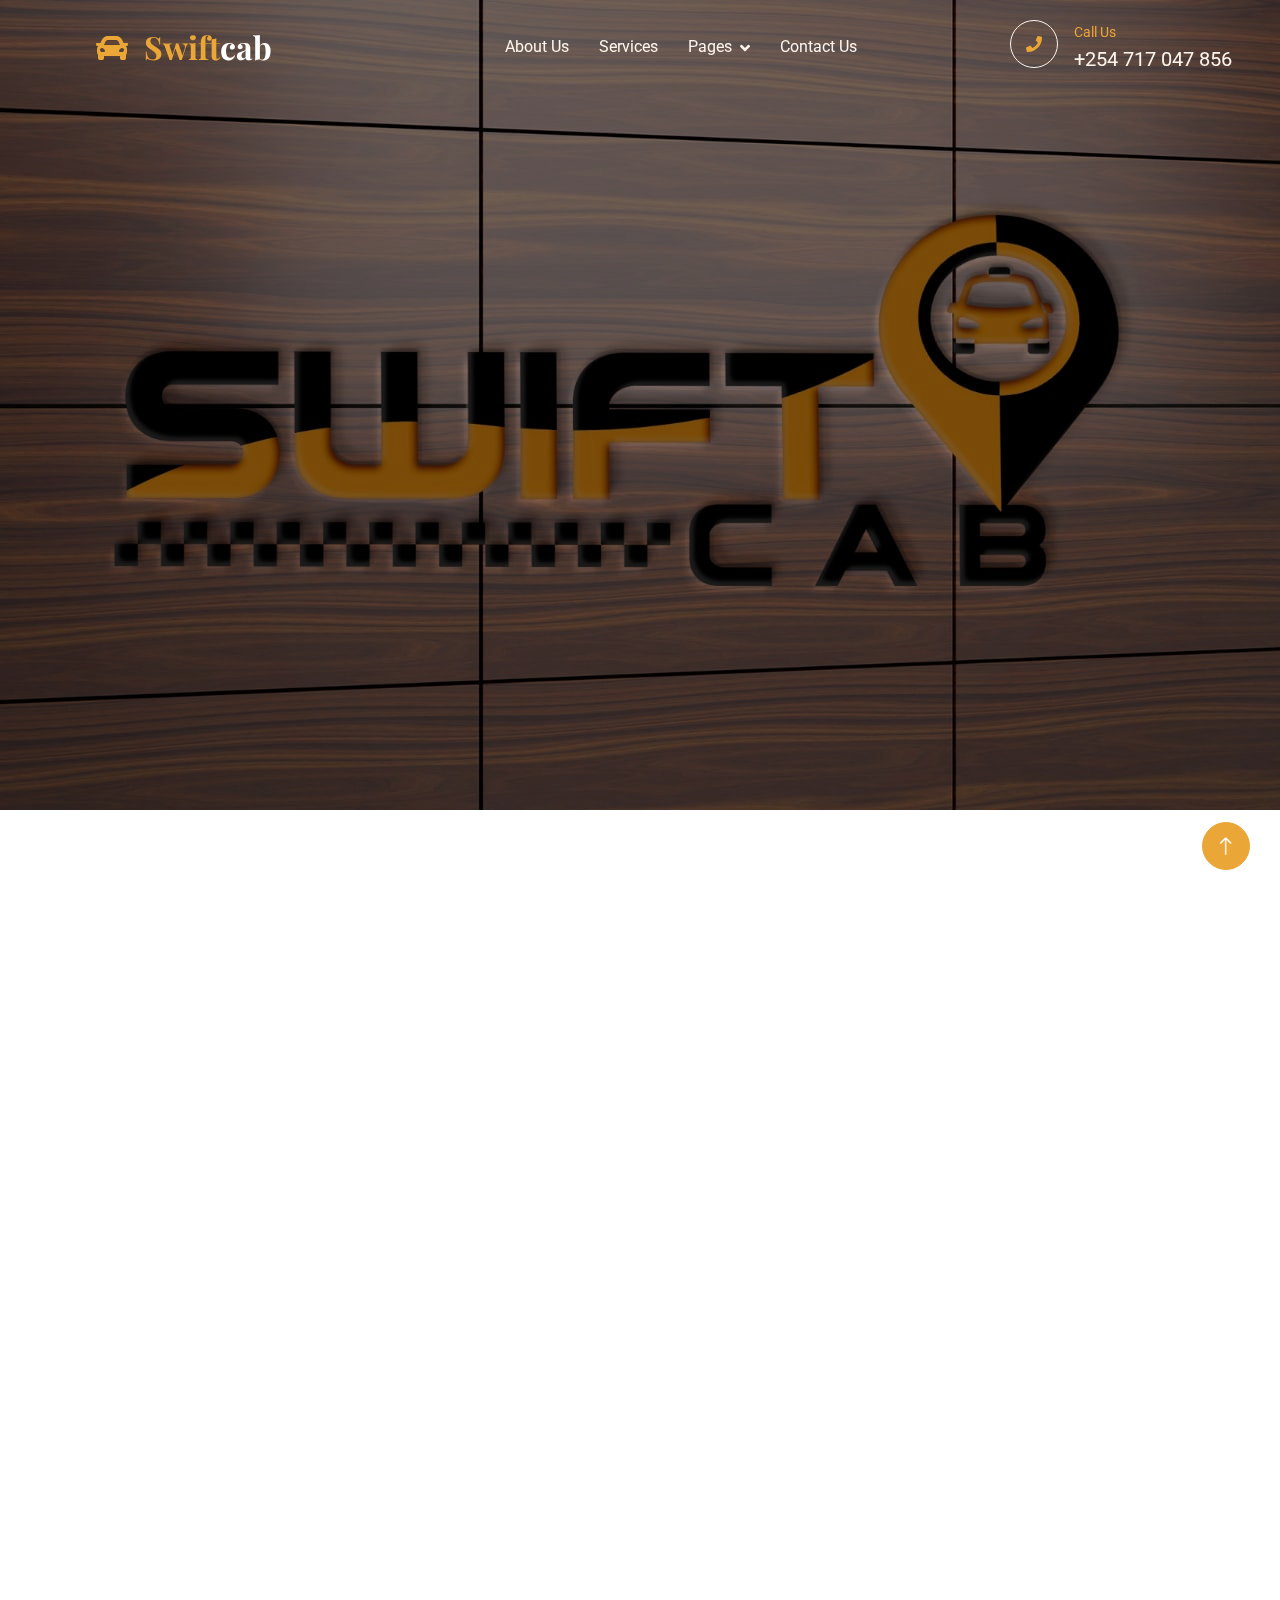
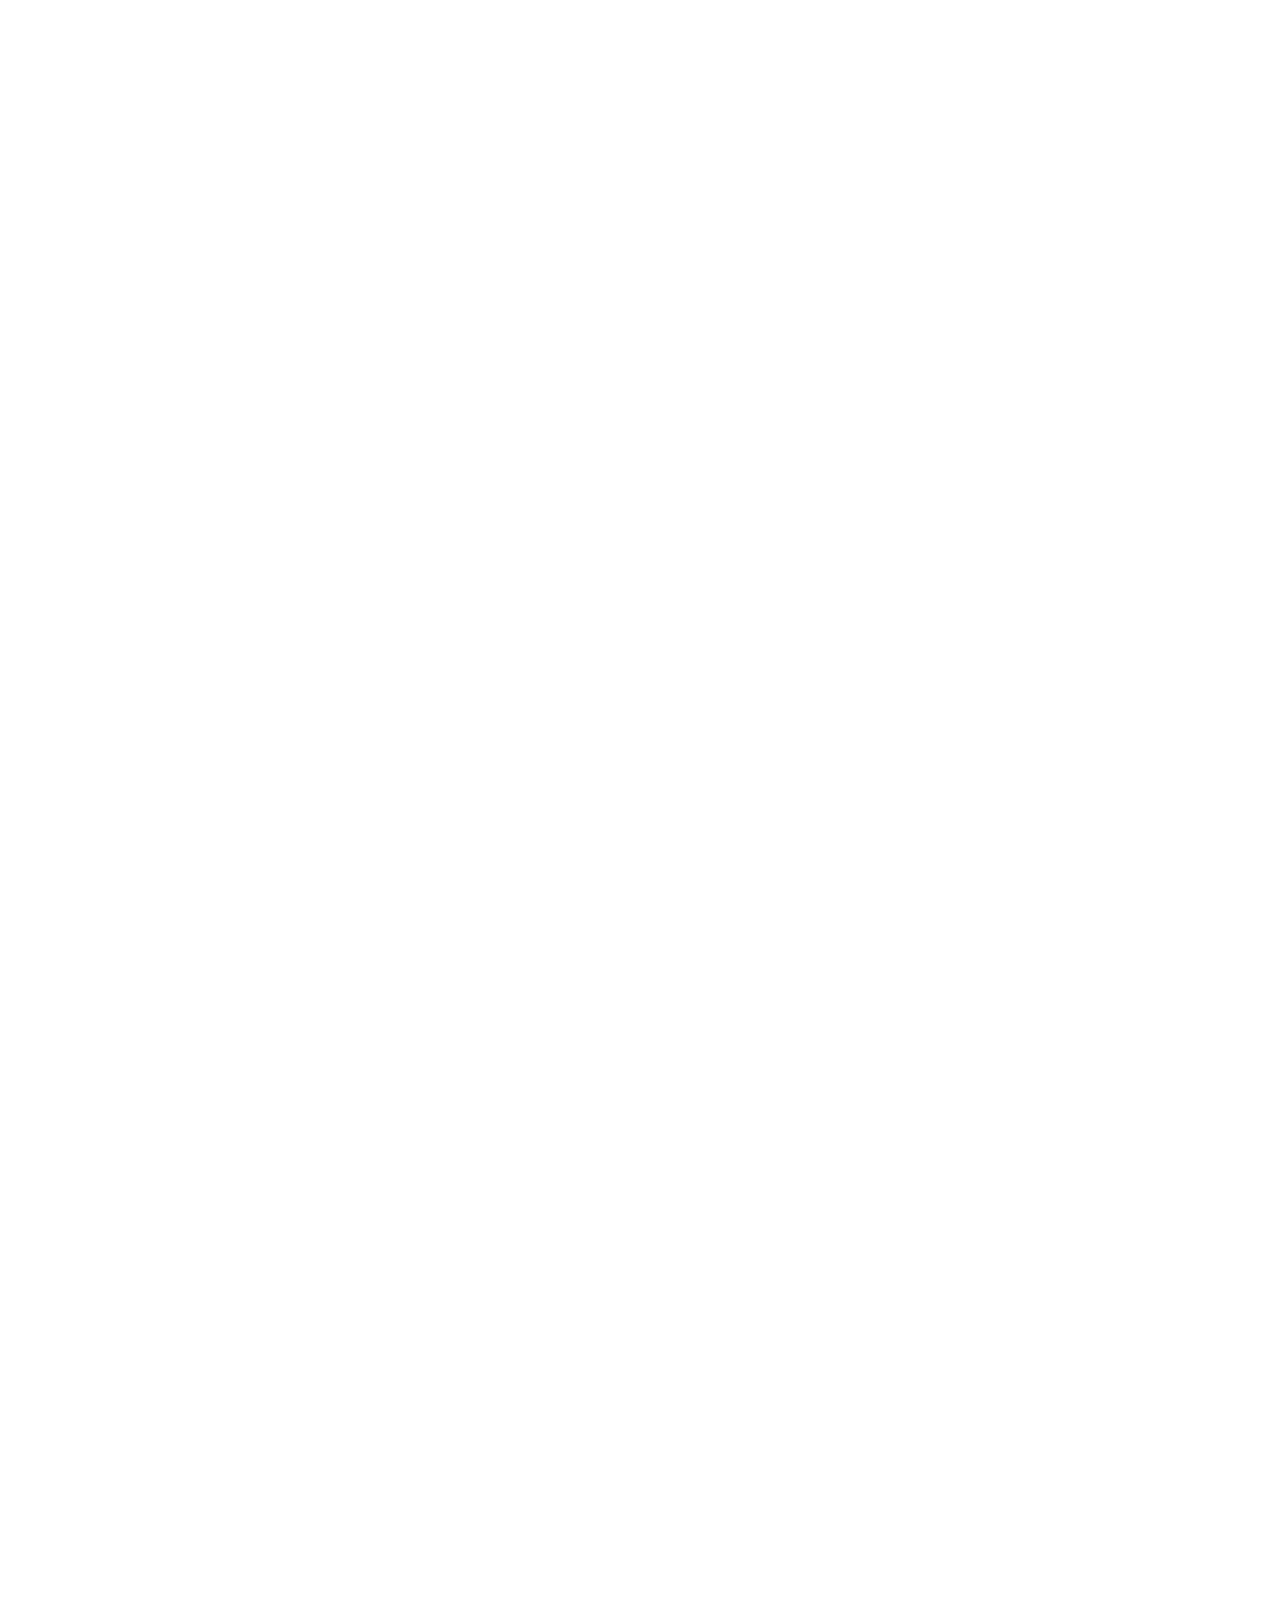
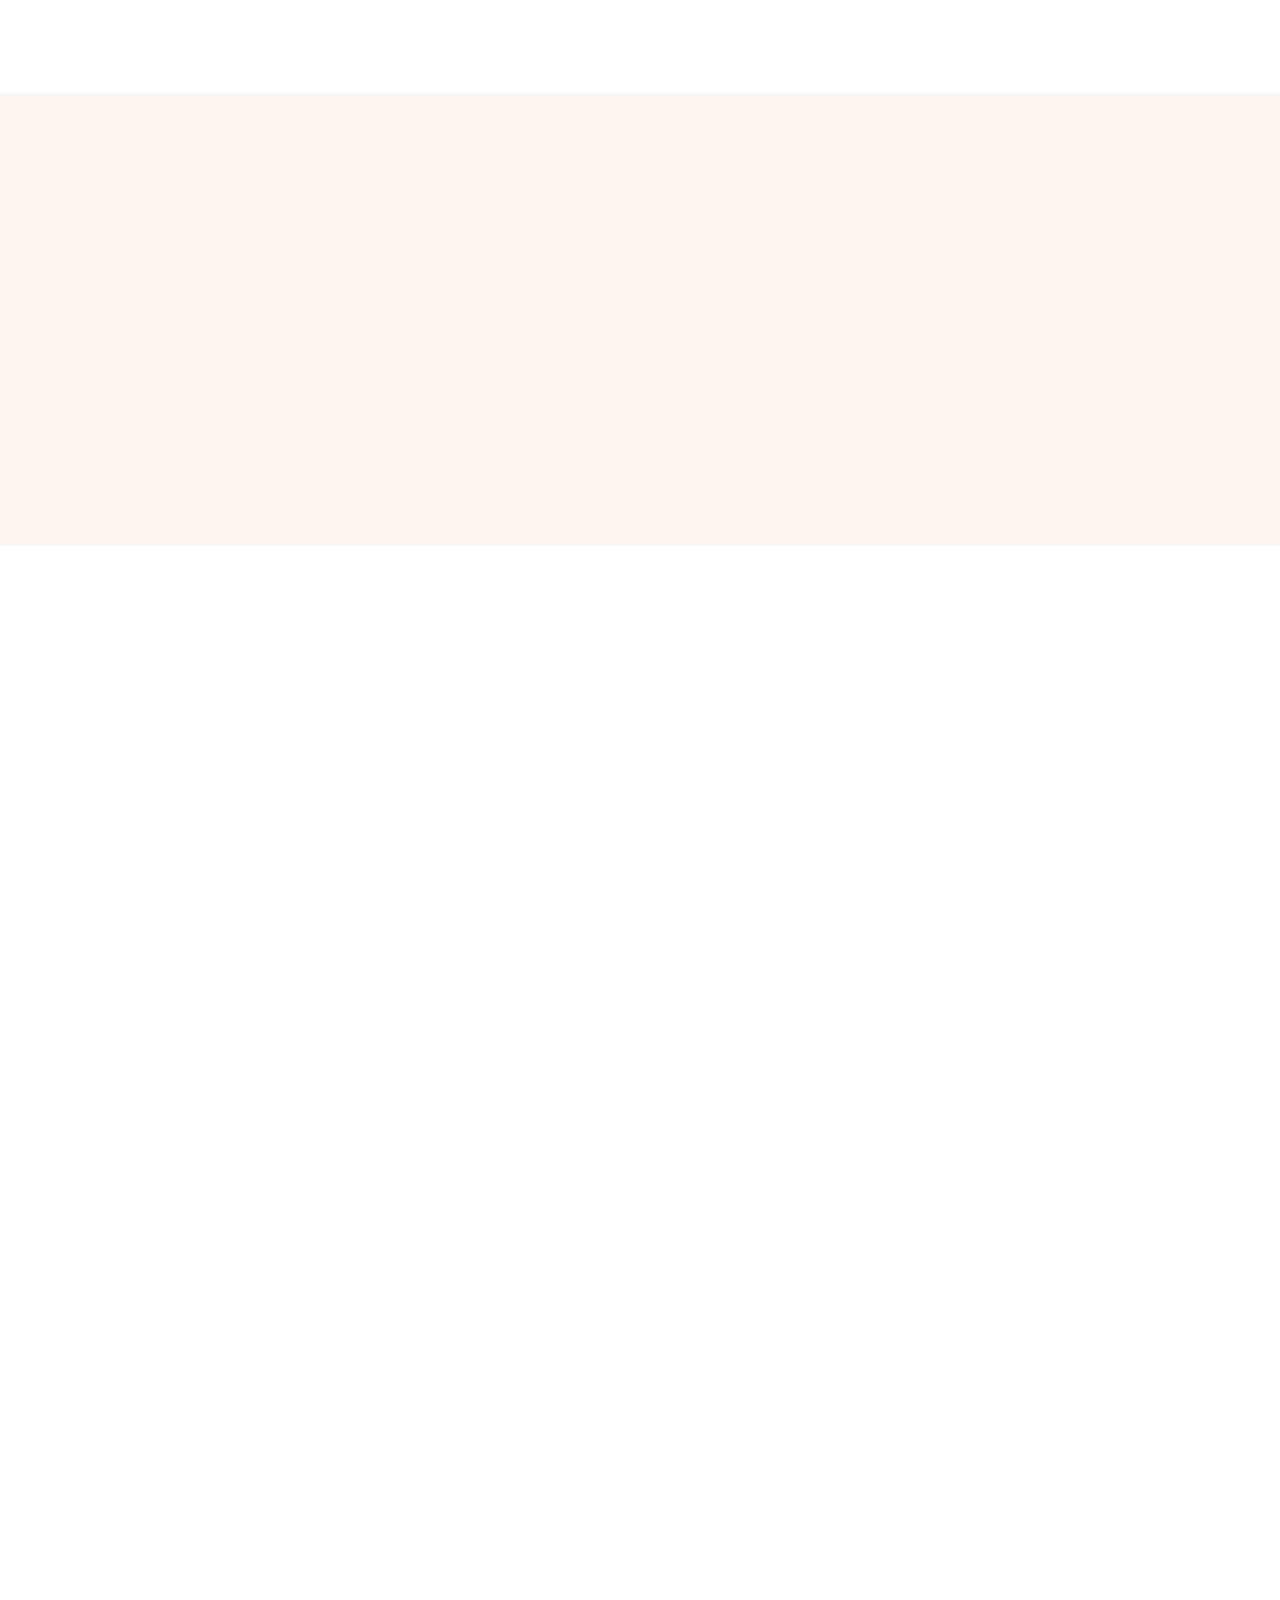
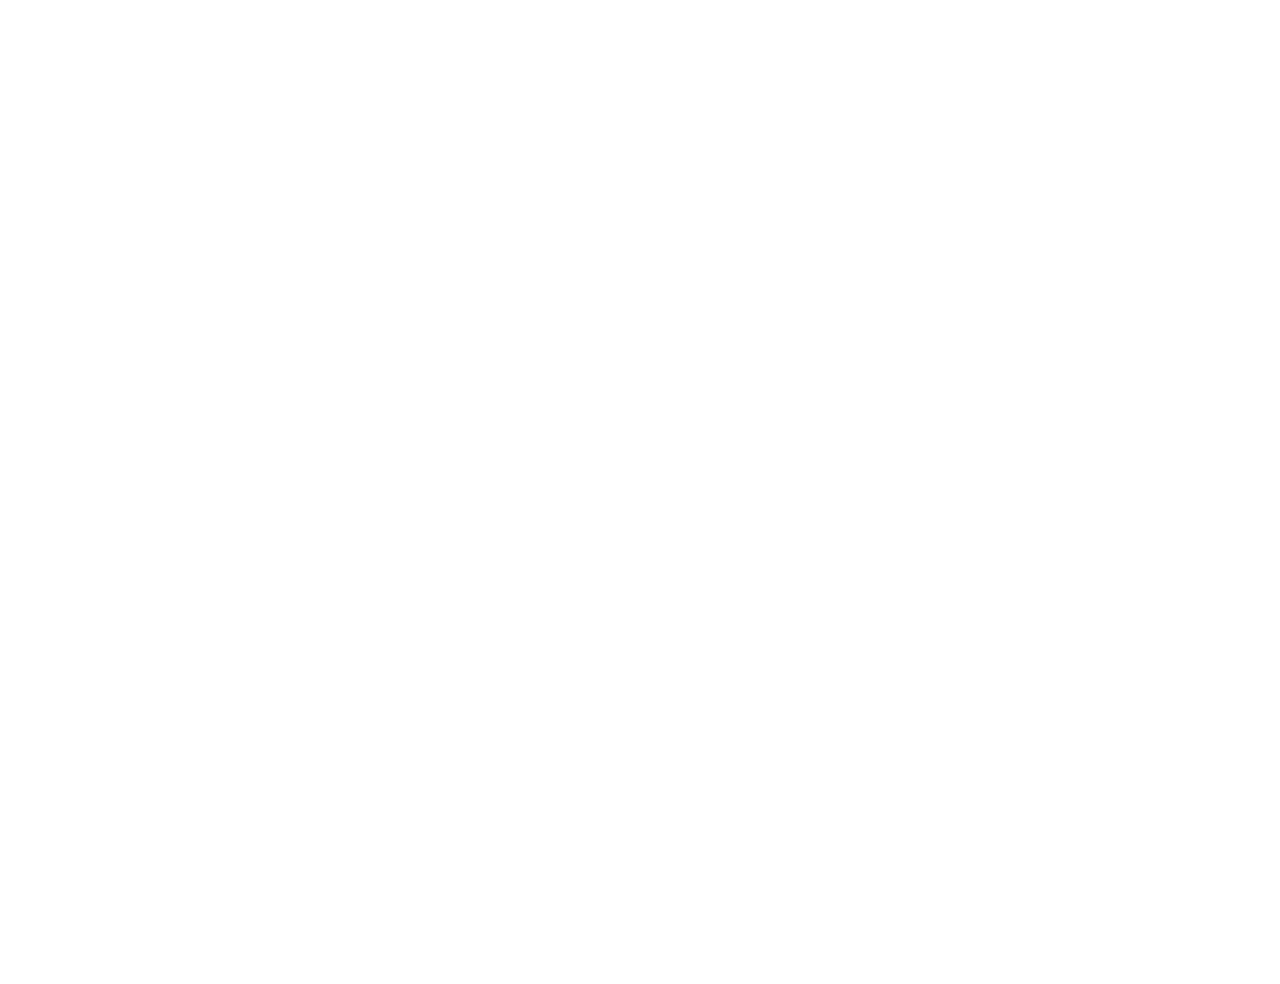
==== baker-1.0.0/index.html @ 2c459a9a "changed footer" ====
<!DOCTYPE html>
<html lang="en">

<head>
    <meta charset="utf-8">
    <title>SwiftCab Enterprise</title>
    <meta content="width=device-width, initial-scale=1.0" name="viewport">
    <meta content="" name="keywords">
    <meta content="" name="description">

    <!-- Favicon -->
    <link href="img/favicon.ico" rel="icon">

    <!-- Google Web Fonts -->
    <link rel="preconnect" href="https://fonts.googleapis.com">
    <link rel="preconnect" href="https://fonts.gstatic.com" crossorigin>
    <link href="https://fonts.googleapis.com/css2?family=Roboto:wght@400;500&family=Playfair+Display:wght@600;700&display=swap" rel="stylesheet"> 

    <!-- Icon Font Stylesheet -->
    <link href="https://cdnjs.cloudflare.com/ajax/libs/font-awesome/5.10.0/css/all.min.css" rel="stylesheet">
    <link href="https://cdn.jsdelivr.net/npm/bootstrap-icons@1.4.1/font/bootstrap-icons.css" rel="stylesheet">

    <!-- Libraries Stylesheet -->
    <link href="lib/animate/animate.min.css" rel="stylesheet">
    <link href="lib/owlcarousel/assets/owl.carousel.min.css" rel="stylesheet">

    <!-- Customized Bootstrap Stylesheet -->
    <link href="css/bootstrap.min.css" rel="stylesheet">

    <!-- Template Stylesheet -->
    <link href="css/style.css" rel="stylesheet">
</head>

<body>
    <!-- Spinner Start -->
    <div id="spinner" class="show bg-white position-fixed translate-middle w-100 vh-100 top-50 start-50 d-flex align-items-center justify-content-center">
        <div class="spinner-grow text-primary" role="status"></div>
    </div>
    <!-- Spinner End -->
     
   <!-- Topbar Start -->
  
<!-- Topbar End -->


    <!-- Navbar Start -->
    <nav class="navbar navbar-expand-lg navbar-dark fixed-top py-lg-0 px-lg-5 wow fadeIn" data-wow-delay="0.1s">
        <a href="index.html" class="navbar-brand d-flex align-items-center px-4 px-lg-5">
            <h2 class="m-0 text-primary"><i class="fa fa-car me-3"></i>Swift<span class="text-white">cab</span></h2>
        </a>
        <a href="index.html" class="navbar-brand ms-4 ms-lg-0">
            <!-- <h2 class="m-0"><i class="fa fa-car text-primary me-2"></i>Drivin<span class="text-white">cab</span></h2> -->
            <!-- <h1 class="fa fa-car fw-bold text-primary m-0"></i>Swift<span class="text-white">cab</span></h1> -->
            <!-- <h1 class="text-primary m-0"></h1> -->
        </a>
        <button type="button" class="navbar-toggler me-4" data-bs-toggle="collapse" data-bs-target="#navbarCollapse">
            <span class="navbar-toggler-icon"></span>
        </button>
        <div class="collapse navbar-collapse" id="navbarCollapse">
            <div class="navbar-nav mx-auto p-4 p-lg-0">
                <!-- <a href="index.html" class="nav-item nav-link active">Home</a> -->
                <a href="about.html" class="nav-item nav-link">About Us</a>
                <a href="service.html" class="nav-item nav-link">Services</a>
                <!-- <a href="product.html" class="nav-item nav-link">Products</a> -->
                <div class="nav-item dropdown">
                    <a href="#" class="nav-link dropdown-toggle" data-bs-toggle="dropdown">Pages</a>
                    <div class="dropdown-menu m-0">
                        <a href="team.html" class="dropdown-item">Our Team</a>
                        <a href="testimonial.html" class="dropdown-item">Testimonials</a>
                        <!-- <a href="404.html" class="dropdown-item">404 Page</a> -->
                    </div>
                </div>
                <a href="contact.html" class="nav-item nav-link">Contact Us</a>
            </div>
            <div class=" d-none d-lg-flex">
                <div class="flex-shrink-0 btn-lg-square border border-light rounded-circle">
                    <i class="fa fa-phone text-primary"></i>
                </div>
                <div class="ps-3">
                    <small class="text-primary mb-0">Call Us</small>
                    <p class="text-light fs-5 mb-0">+254 717 047 856</p>
                </div>
            </div>
        </div>
    </nav>
    <!-- Navbar End -->


    <!-- Carousel Start -->
    <div class="container-fluid p-0 pb-5 wow fadeIn" data-wow-delay="0.1s">
        <div class="owl-carousel header-carousel position-relative">
            <div class="owl-carousel-item position-relative">
                <img class="img-fluid" src="img/swiftpic2.jpg" alt="">
                <div class="owl-carousel-inner">
                    <div class="container">
                        <div class="row justify-content-start">
                            <div class="col-lg-8">
                               
                                <!-- <div class="row justify-content-center">
                                    <div class="col-lg-7 pt-5">
                                        <h1 class="display-4 text-white mb-3 animated slideInDown">Let's Change The World With </h1>
                                        <p class="fs-5 text-white-50 mb-5 animated slideInDown">Aliqu diam amet diam et eos. Clita erat ipsum et lorem sed stet lorem sit </p>
                                        <a class="btn btn-primary py-2 px-3 animated slideInDown" href="">
                                            Learn More
                                            <div class="d-inline-flex btn-sm-square bg-white text-primary rounded-circle ms-2">
                                                <i class="fa fa-arrow-down"></i>
                                            </div>
                                        </a>
                                    </div>
                                </div> -->
                            </div>
                        </div>
                    </div>
                </div>
            </div>
            <!-- <div class="owl-carousel-item position-relative">
                <img class="img-fluid" src="img/carousel-2.jpg" alt="">
                <div class="owl-carousel-inner">
                    <div class="container">
                        <div class="row justify-content-start">
                            <div class="col-lg-8">
                                <p class="text-primary text-uppercase fw-bold mb-2">// The Best Bakery</p>
                                <h1 class="display-1 text-light mb-4 animated slideInDown">We Bake With Passion</h1>
                                <p class="text-light fs-5 mb-4 pb-3">Vero elitr justo clita lorem. Ipsum dolor sed stet sit diam rebum ipsum.</p>
                                <a href="" class="btn btn-primary rounded-pill py-3 px-5">Read More</a>
                            </div>
                        </div>
                    </div>
                </div>
            </div> -->
        </div>
    </div>
    <!-- Carousel End -->


    <!-- Facts Start -->
    <div class="container-xxl py-6">
        <div class="container">
            <div class="row g-4">
                <div class="col-lg-3 col-md-6 wow fadeIn" data-wow-delay="0.1s">
                    <div class="fact-item bg-light rounded text-center h-100 p-5">
                        <i class="fa fa-certificate fa-4x text-primary mb-4"></i>
                        <p class="mb-2">Years of Service</p>
                        <h1 class="display-5 mb-0" data-toggle="counter-up"> 5</h1>
                    </div>
                </div>
                <div class="col-lg-3 col-md-6 wow fadeIn" data-wow-delay="0.3s">
                    <div class="fact-item bg-light rounded text-center h-100 p-5">
                        <i class="fa fa-users fa-4x text-primary mb-4"></i>
                        <p class="mb-2">Clients </p>
                        <h1 class="display-5 mb-0" data-toggle="counter-up">100</h1>
                    </div>
                </div>
                <div class="col-lg-3 col-md-6 wow fadeIn" data-wow-delay="0.5s">
                    <div class="fact-item bg-light rounded text-center h-100 p-5">
                        <i class="fa fa-id-card fa-4x text-primary mb-4"></i>
                        <p class="mb-2">Drivers</p>
                        <h1 class="display-5 mb-0" data-toggle="counter-up">20</h1>
                    </div>
                </div>
            
                <div class="col-lg-3 col-md-6 wow fadeIn" data-wow-delay="0.7s">
                    <div class="fact-item bg-light rounded text-center h-100 p-5">
                        <i class="fa fa-car fa-4x text-primary mb-4"></i>
                        <p class="mb-2">Hours of Services </p>
                        <h1 class="display-5 mb-0" data-toggle="counter-up">24</h1>
                    </div>
                </div>
            </div>
        </div>
    </div>
    <!-- Facts End -->


    <!-- About Start -->
    <div class="container-xxl py-6">
        <div class="container">
            <div class="row g-5">
                <div class="col-lg-6 wow fadeInUp" data-wow-delay="0.1s">
                    <div class="row img-twice position-relative h-100">
                        <div class="col-6">
                            <img class="img-fluid rounded" src="img/suzukialto.webp" alt="">
                        </div>
                        <div class="col-6 align-self-end">
                            <img class="img-fluid rounded" src="img/suzukialto2.jpeg.jpeg" alt="">
                        </div>
                    </div>
                </div>
                <div class="col-lg-6 wow fadeInUp" data-wow-delay="0.5s">
                    <div class="h-100">
                        <p class="text-primary text-uppercase mb-2">// About Us</p>
                        <!-- <h1 class="display-6 mb-4">We Bake Every Item From The Core Of Our Hearts</h1> -->
                        <p>Tempor erat elitr rebum at clita. Diam dolor diam ipsum sit. Aliqu diam amet diam et eos. Clita erat ipsum et lorem et sit, sed stet lorem sit clita duo justo magna dolore erat amet</p>
                        <p>Tempor erat elitr rebum at clita. Diam dolor diam ipsum sit. Aliqu diam amet diam et eos. Clita erat ipsum et lorem et sit, sed stet lorem sit clita duo justo magna dolore erat amet</p>
                        <p>Tempor erat elitr rebum at clita. Diam dolor diam ipsum sit. Aliqu diam amet diam et eos. Clita erat ipsum et lorem et sit, sed stet lorem sit clita duo justo magna dolore erat amet</p>
                        <div class="row g-2 mb-4">
                            <div class="col-sm-6">
                                <i class="fa fa-check text-primary me-2"></i>Quality Products
                            </div>
                            <div class="col-sm-6">
                                <i class="fa fa-check text-primary me-2"></i>Custom Products
                            </div>
                            <div class="col-sm-6">
                                <i class="fa fa-check text-primary me-2"></i>Online Order
                            </div>
                            <div class="col-sm-6">
                                <i class="fa fa-check text-primary me-2"></i>Home Delivery
                            </div>
                            <div class="col-sm-6">
                                <i class="fa fa-check text-primary me-2"></i>Quality Products
                            </div>
                            <div class="col-sm-6">
                                <i class="fa fa-check text-primary me-2"></i>Custom Products
                            </div>
                            <div class="col-sm-6">
                                <i class="fa fa-check text-primary me-2"></i>Online Order
                            </div>
                            <div class="col-sm-6">
                                <i class="fa fa-check text-primary me-2"></i>Home Delivery
                            </div>
                        </div>
                        <!-- <a class="btn btn-primary rounded-pill py-3 px-5" href="">Read More</a> -->
                    </div>
                </div>
            </div>
        </div>
    </div>
    <!-- About End -->


    <!-- Product Start -->
    <!-- <div class="container-xxl bg-light my-6 py-6 pt-0">
        <div class="container">
            <div class="bg-primary text-light rounded-bottom p-5 my-6 mt-0 wow fadeInUp" data-wow-delay="0.1s">
                <div class="row g-4 align-items-center">
                    <div class="col-lg-6">
                        <h1 class="display-4 text-light mb-0">The Best Bakery In Your City</h1>
                    </div>
                    <div class="col-lg-6 text-lg-end">
                        <div class="d-inline-flex align-items-center text-start">
                            <i class="fa fa-phone-alt fa-4x flex-shrink-0"></i>
                            <div class="ms-4">
                                <p class="fs-5 fw-bold mb-0">Call Us</p>
                                <p class="fs-1 fw-bold mb-0">+012 345 6789</p>
                            </div>
                        </div>
                    </div>
                </div>
            </div>
            <div class="text-center mx-auto mb-5 wow fadeInUp" data-wow-delay="0.1s" style="max-width: 500px;">
                <p class="text-primary text-uppercase mb-2">// Bakery Products</p>
                <h1 class="display-6 mb-4">Explore The Categories Of Our Bakery Products</h1>
            </div>
            <div class="row g-4">
                <div class="col-lg-4 col-md-6 wow fadeInUp" data-wow-delay="0.1s">
                    <div class="product-item d-flex flex-column bg-white rounded overflow-hidden h-100">
                        <div class="text-center p-4">
                            <div class="d-inline-block border border-primary rounded-pill px-3 mb-3">$11 - $99</div>
                            <h3 class="mb-3">Cake</h3>
                            <span>Tempor erat elitr rebum at clita dolor diam ipsum sit diam amet diam et eos</span>
                        </div>
                        <div class="position-relative mt-auto">
                            <img class="img-fluid" src="img/order.jpg" alt="">
                            <div class="product-overlay">
                                <a class="btn btn-lg-square btn-outline-light rounded-circle" href=""><i class="fa fa-eye text-primary"></i></a>
                            </div>
                        </div>
                    </div>
                </div>
                <div class="col-lg-4 col-md-6 wow fadeInUp" data-wow-delay="0.3s">
                    <div class="product-item d-flex flex-column bg-white rounded overflow-hidden h-100">
                        <div class="text-center p-4">
                            <div class="d-inline-block border border-primary rounded-pill pt-1 px-3 mb-3">$11 - $99</div>
                            <h3 class="mb-3">Bread</h3>
                            <span>Tempor erat elitr rebum at clita dolor diam ipsum sit diam amet diam et eos</span>
                        </div>
                        <div class="position-relative mt-auto">
                            <img class="img-fluid" src="img/call.jpeg" alt="">
                            <div class="product-overlay">
                                <a class="btn btn-lg-square btn-outline-light rounded-circle" href=""><i class="fa fa-eye text-primary"></i></a>
                            </div>
                        </div>
                    </div>
                </div>
                <div class="col-lg-4 col-md-6 wow fadeInUp" data-wow-delay="0.5s">
                    <div class="product-item d-flex flex-column bg-white rounded overflow-hidden h-100">
                        <div class="text-center p-4">
                            <div class="d-inline-block border border-primary rounded-pill pt-1 px-3 mb-3">$11 - $99</div>
                            <h4 class="mb-3">Cookies</h4>
                            <span>Tempor erat elitr rebum at clita dolor diam ipsum sit diam amet diam et eos</span>
                        </div>
                        <div class="position-relative mt-auto">
                            <img class="img-fluid" src="img/driver.jpeg" alt="">
                            <div class="product-overlay">
                                <a class="btn btn-lg-square btn-outline-light rounded-circle" href=""><i class="fa fa-eye text-primary"></i></a>
                            </div>
                        </div>
                    </div>
                </div>
            </div>
        </div>
    </div> -->
    <!-- Product End -->


    <!-- Service Start -->
    <div class="container-xxl py-6">
        <div class="container">
            <div class="row g-5">
                <div class="col-lg-6 wow fadeInUp" data-wow-delay="0.1s">
                    <p class="text-primary text-uppercase mb-2">// Our Services</p>
                    <!-- <h1 class="display-6 mb-4">What Do We Offer For You?</h1> -->
                    <p class="mb-5">Tempor erat elitr rebum at clita. Diam dolor diam ipsum sit. Aliqu diam amet diam et eos. Clita erat ipsum et lorem et sit, sed stet lorem sit clita duo justo magna dolore erat amet</p>
                    <div class="row gy-5 gx-4">
                        <div class="col-sm-6 wow fadeIn" data-wow-delay="0.1s">
                            <div class="d-flex align-items-center mb-3">
                                <div class="flex-shrink-0 btn-square bg-primary rounded-circle me-3">
                                    <i class="fa fa-location-arrow text-white"></i>
                                </div>
                                <h5 class="mb-0">Track Cabs</h5>
                            </div>
                            <span>Magna sea eos sit dolor, ipsum amet ipsum lorem diam eos</span>
                        </div>
                        <div class="col-sm-6 wow fadeIn" data-wow-delay="0.2s">
                            <div class="d-flex align-items-center mb-3">
                                <div class="flex-shrink-0 btn-square bg-primary rounded-circle me-3">
                                    <i class="fa fa-street-view text-white"></i>
                                </div>
                                <h5 class="mb-0">Hire and Monitor Driver</h5>
                            </div>
                            <span>Magna sea eos sit dolor, ipsum amet ipsum lorem diam eos</span>
                        </div>
                        <div class="col-sm-6 wow fadeIn" data-wow-delay="0.3s">
                            <div class="d-flex align-items-center mb-3">
                                <div class="flex-shrink-0 btn-square bg-primary rounded-circle me-3">
                                    <i class="fa fa-wrench text-white"></i>
                                </div>
                                <h5 class="mb-0">Regular Cabs Maintains</h5>
                            </div>
                            <span>Magna sea eos sit dolor, ipsum amet ipsum lorem diam eos</span>
                        </div>
                        <div class="col-sm-6 wow fadeIn" data-wow-delay="0.4s">
                            <div class="d-flex align-items-center mb-3">
                                <div class="flex-shrink-0 btn-square bg-primary rounded-circle me-3">
                                    <i class="fa fa-credit-card text-white"></i>
                                </div>
                                <h5 class="mb-0">Financial Management</h5>
                            </div>
                            <span>Magna sea eos sit dolor, ipsum amet ipsum lorem diam eos</span>
                        </div>
                    </div>
                </div>
                <div class="col-lg-6 wow fadeInUp" data-wow-delay="0.5s">
                    <div class="row img-twice position-relative h-100">
                        <div class="col-6">
                            <img class="img-fluid rounded" src="img/order.jpg" alt="">
                        </div>
                        <div class="col-6 align-self-end">
                            <img class="img-fluid rounded" src="img/driver.jpeg" alt="">
                        </div>
                    </div>
                </div>
            </div>
        </div>
    </div>
    <!-- Service End -->


    <!-- Team Start -->
    <div class="container-xxl py-6">
        <div class="container">
            <div class="text-center mx-auto mb-5 wow fadeInUp" data-wow-delay="0.1s" style="max-width: 500px;">
                <p class="text-primary text-uppercase mb-2">// Our Team</p>
                <!-- <h1 class="display-6 mb-4">Skills that match your Expectations</h1> -->
            </div>
            <div class="row g-4">
                <div class="col-lg-3 col-md-6 wow fadeInUp" data-wow-delay="0.1s">
                    <div class="team-item text-center rounded overflow-hidden">
                        <img class="img-fluid" src="img/team-1.jpg" alt="">
                        <div class="team-text">
                            <div class="team-title">
                                <h5>James Smith</h5>
                                <span>Manager</span>
                            </div>
                            <div class="team-social">
                                <a class="btn btn-square btn-light rounded-circle" href=""><i class="fab fa-facebook-f"></i></a>
                                <a class="btn btn-square btn-light rounded-circle" href=""><i class="fab fa-twitter"></i></a>
                                <a class="btn btn-square btn-light rounded-circle" href=""><i class="fab fa-instagram"></i></a>
                            </div>
                        </div>
                    </div>
                </div>
                <div class="col-lg-3 col-md-6 wow fadeInUp" data-wow-delay="0.3s">
                    <div class="team-item text-center rounded overflow-hidden">
                        <img class="img-fluid" src="img/team-2.jpg" alt="">
                        <div class="team-text">
                            <div class="team-title">
                                <h5>Sam Smith</h5>
                                <span>Operations</span>
                            </div>
                            <div class="team-social">
                                <a class="btn btn-square btn-light rounded-circle" href=""><i class="fab fa-facebook-f"></i></a>
                                <a class="btn btn-square btn-light rounded-circle" href=""><i class="fab fa-twitter"></i></a>
                                <a class="btn btn-square btn-light rounded-circle" href=""><i class="fab fa-instagram"></i></a>
                            </div>
                        </div>
                    </div>
                </div>
                <div class="col-lg-3 col-md-6 wow fadeInUp" data-wow-delay="0.5s">
                    <div class="team-item text-center rounded overflow-hidden">
                        <img class="img-fluid" src="img/team-3.jpg" alt="">
                        <div class="team-text">
                            <div class="team-title">
                                <h5>John Doe</h5>
                                <span>Human Resource</span>
                            </div>
                            <div class="team-social">
                                <a class="btn btn-square btn-light rounded-circle" href=""><i class="fab fa-facebook-f"></i></a>
                                <a class="btn btn-square btn-light rounded-circle" href=""><i class="fab fa-twitter"></i></a>
                                <a class="btn btn-square btn-light rounded-circle" href=""><i class="fab fa-instagram"></i></a>
                            </div>
                        </div>
                    </div>
                </div>
                <div class="col-lg-3 col-md-6 wow fadeInUp" data-wow-delay="0.7s">
                    <div class="team-item text-center rounded overflow-hidden">
                        <img class="img-fluid" src="img/team-4.jpg" alt="">
                        <div class="team-text">
                            <div class="team-title">
                                <h5>Smith Rowie</h5>
                                <span>Finance</span>
                            </div>
                            <div class="team-social">
                                <a class="btn btn-square btn-light rounded-circle" href=""><i class="fab fa-facebook-f"></i></a>
                                <a class="btn btn-square btn-light rounded-circle" href=""><i class="fab fa-twitter"></i></a>
                                <a class="btn btn-square btn-light rounded-circle" href=""><i class="fab fa-instagram"></i></a>
                            </div>
                        </div>
                    </div>
                </div>
            </div>
        </div>
    </div>
    <!-- Team End -->


    <!-- Testimonial Start -->
    <div class="container-xxl bg-light my-6 py-6 pb-0">
        <div class="container">
            <div class="text-center mx-auto mb-5 wow fadeInUp" data-wow-delay="0.1s" style="max-width: 500px;">
                <p class="text-primary text-uppercase mb-2">// Client's Review</p>
                <!-- <h1 class="display-6 mb-4">More Than 20000+ Customers Trusted Us</h1> -->
            </div>
            <div class="owl-carousel testimonial-carousel wow fadeInUp" data-wow-delay="0.1s">
                <div class="testimonial-item bg-white rounded p-4">
                    <div class="d-flex align-items-center mb-4">
                        <img class="flex-shrink-0 rounded-circle border p-1" src="img/testimonial-1.jpg" alt="">
                        <div class="ms-4">
                            <h5 class="mb-1">Shiksha Aror</h5>
                            <span>Business Man</span>
                        </div>
                    </div>
                    <p class="mb-0">Tempor erat elitr rebum at clita. Diam dolor diam ipsum sit diam amet diam et eos. Clita erat ipsum et lorem et sit.</p>
                </div>
                <div class="testimonial-item bg-white rounded p-4">
                    <div class="d-flex align-items-center mb-4">
                        <img class="flex-shrink-0 rounded-circle border p-1" src="img/testimonial-2.jpg" alt="">
                        <div class="ms-4">
                            <h5 class="mb-1">Mwangi</h5>
                            <span>Manager</span>
                        </div>
                    </div>
                    <p class="mb-0">Tempor erat elitr rebum at clita. Diam dolor diam ipsum sit diam amet diam et eos. Clita erat ipsum et lorem et sit.</p>
                </div>
                <div class="testimonial-item bg-white rounded p-4">
                    <div class="d-flex align-items-center mb-4">
                        <img class="flex-shrink-0 rounded-circle border p-1" src="img/testimonial-3.jpg" alt="">
                        <div class="ms-4">
                            <h5 class="mb-1">Derick</h5>
                            <span>Lawyer</span>
                        </div>
                    </div>
                    <p class="mb-0">Tempor erat elitr rebum at clita. Diam dolor diam ipsum sit diam amet diam et eos. Clita erat ipsum et lorem et sit.</p>
                </div>
                <div class="testimonial-item bg-white rounded p-4">
                    <div class="d-flex align-items-center mb-4">
                        <img class="flex-shrink-0 rounded-circle border p-1" src="img/testimonial-4.jpg" alt="">
                        <div class="ms-4">
                            <h5 class="mb-1">Winnieh</h5>
                            <span>President</span>
                        </div>
                    </div>
                    <p class="mb-0">Tempor erat elitr rebum at clita. Diam dolor diam ipsum sit diam amet diam et eos. Clita erat ipsum et lorem et sit.</p>
                </div>
            </div>
            <!-- <div class="bg-primary text-light rounded-top p-5 my-6 mb-0 wow fadeInUp" data-wow-delay="0.1s">
                <div class="row align-items-center">
                    <div class="col-md-6">
                        <h1 class="display-4 text-light mb-0">Subscribe Our Newsletter</h1>
                    </div>
                    <div class="col-md-6 text-md-end">
                        <div class="position-relative">
                            <input class="form-control bg-transparent border-light w-100 py-3 ps-4 pe-5" type="text" placeholder="Your email">
                            <button type="button" class="btn btn-dark py-2 px-3 position-absolute top-0 end-0 mt-2 me-2">SignUp</button>
                        </div>
                    </div>
                </div>
            </div> -->
        </div>
    </div>
    <!-- Testimonial End -->

    <!-- Contact Start -->
    <div class="container-xxl py-6">
        <div class="container">
            <div class="text-center mx-auto mb-5 wow fadeInUp" data-wow-delay="0.1s" style="max-width: 500px;">
                <p class="text-primary text-uppercase mb-2">// Contact Us</p>
                <!-- <h1 class="display-6 mb-4">If You Have Any Query, Please Contact Us</h1> -->
            </div>
            <div class="row g-0 justify-content-center">
                <div class="col-lg-8 wow fadeInUp" data-wow-delay="0.1s">
                    <!-- <p class="text-center mb-4">The contact form is currently inactive. Get a functional and working contact form with Ajax & PHP in a few minutes. Just copy and paste the files, add a little code and you're done. <a href="https://htmlcodex.com/contact-form">Download Now</a>.</p> -->
                    <form>
                        <div class="row g-3">
                            <div class="col-md-6">
                                <div class="form-floating">
                                    <input type="text" class="form-control" id="name" placeholder="Your Name">
                                    <label for="name">Your Name</label>
                                </div>
                            </div>
                            <div class="col-md-6">
                                <div class="form-floating">
                                    <input type="email" class="form-control" id="email" placeholder="Your Email">
                                    <label for="email">Your Email</label>
                                </div>
                            </div>
                            <div class="col-12">
                                <div class="form-floating">
                                    <input type="text" class="form-control" id="subject" placeholder="Subject">
                                    <label for="subject">Subject</label>
                                </div>
                            </div>
                            <div class="col-12">
                                <div class="form-floating">
                                    <textarea class="form-control" placeholder="Leave a message here" id="message" style="height: 200px"></textarea>
                                    <label for="message">Message</label>
                                </div>
                            </div>
                            <div class="col-12 text-center">
                                <button class="btn btn-primary rounded-pill py-3 px-5" type="submit">Send Message</button>
                            </div>
                        </div>
                    </form>
                </div>
            </div>
        </div>
    </div>
    <!-- Contact End -->


    <!-- Google Map Start -->
    <div class="container-xxl py-6 px-0 wow fadeInUp" data-wow-delay="0.1s">
        <div class="text-center mx-auto mb-5 wow fadeInUp" data-wow-delay="0.1s" style="max-width: 500px;">
            <p class="text-primary text-uppercase mb-2">// Locate Us</p>
            <!-- <h1 class="display-6 mb-4">If You Have Any Query, Please Contact Us</h1> -->
        </div>
        
        <iframe class="w-100 mb-n2" style="height: 430px;" src="https://www.google.com/maps/embed?pb=!1m18!1m12!1m3!1d255282.3586907413!2d36.68257868686788!3d-1.3028602779443763!2m3!1f0!2f0!3f0!3m2!1i1024!2i768!4f13.1!3m3!1m2!1s0x182f1172d84d49a7%3A0xf7cf0254b297924c!2sNairobi!5e0!3m2!1sen!2ske!4v1726656261470!5m2!1sen!2ske" width="600" height="450" style="border:0;" allowfullscreen="" loading="lazy" referrerpolicy="no-referrer-when-downgrade"></iframe>
    </div>
    <!-- Google Map End -->
    <!-- <div class="container-xxl py-6 px-0 wow fadeInUp" data-wow-delay="0.1s">
        
        <iframe class="w-100 mb-n2" style="height: 450px;" src="https://www.google.com/maps/embed?pb=!1m18!1m12!1m3!1d255282.3586907413!2d36.68257868686788!3d-1.3028602779443763!2m3!1f0!2f0!3f0!3m2!1i1024!2i768!4f13.1!3m3!1m2!1s0x182f1172d84d49a7%3A0xf7cf0254b297924c!2sNairobi!5e0!3m2!1sen!2ske!4v1726656261470!5m2!1sen!2ske" width="600" height="450" style="border:0;" allowfullscreen="" loading="lazy" referrerpolicy="no-referrer-when-downgrade"></iframe>
    </div> -->

    <div class="text-center mx-auto mb-5 wow fadeInUp" data-wow-delay="0.1s" style="max-width: 500px;">
        <p class="text-primary text-uppercase mb-2">// Quick Links</p>
    </div>

    <!-- Footer Start -->
    <div class="container-fluid bg-dark text-light footer my-6 mb-0 py-5 wow fadeIn" data-wow-delay="0.1s">
        <div class="container py-5">
            <div class="row g-5">
                <div class="col-lg-3 col-md-6">
                    <h4 class="text-light mb-4">Address</h4>
                    <p class="mb-2"><i class="fa fa-map-marker-alt text-primary me-3"></i>Nairobi - Kenya</p>
                    <p class="mb-2"><i class="fa fa-phone-alt text-primary me-3"></i>+254 717 047 856</p>
                    <p class="mb-2"><i class="fa fa-envelope text-primary me-3"></i>swiftcab@gmail.com</p>
                    <small class="far fa-clock text-primary me-2"></small>
                    <small>Mon - Fri : 09.00 AM - 06.00 PM</small>
                    <!-- <div class="d-flex pt-2">
                        <a class="btn btn-square btn-outline-light rounded-circle me-1" href=""><i class="fab fa-twitter"></i></a>
                        <a class="btn btn-square btn-outline-light rounded-circle me-1" href=""><i class="fab fa-facebook-f"></i></a>
                        <a class="btn btn-square btn-outline-light rounded-circle me-1" href=""><i class="fab fa-youtube"></i></a>
                        <a class="btn btn-square btn-outline-light rounded-circle me-0" href=""><i class="fab fa-linkedin-in"></i></a>
                    </div> -->
                </div>

                <div class="col-lg-3 col-md-6">
                    <h4 class="text-light mb-4">Quick Links</h4>
                    <a class="btn btn-link text-primary" href="">About Us</a>
                    <a class="btn btn-link text-primary" href="">Contact Us</a>
                    <a class="btn btn-link text-primary" href="">Our Services</a>
                    <a class="btn btn-link text-primary" href="">Support</a>
                </div> 

                <div class="col-lg-3 col-md-6">
                    <h4 class="text-light mb-4">Socials</h4>
                    <a class="btn btn-square btn-outline-light rounded-circle me-1" href=""><i class="fab fa-twitter text-primary"></i></a>
                        <a class="btn btn-square btn-outline-light rounded-circle me-1" href=""><i class="fab fa-facebook-f text-primary"></i></a>
                        <!-- <a class="btn btn-square btn-outline-light rounded-circle me-1" href=""><i class="fab fa-youtube"></i></a> -->
                        <a class="btn btn-square btn-outline-light rounded-circle me-0" href=""><i class="fab fa-linkedin-in text-primary"></i></a>
                </div>

                <div class="col-lg-3 col-md-6">
                    <h4 class="text-light mb-4">Photo Gallery</h4>
                    <div class="row g-2">
                        <div class="col-4">
                            <img class="img-fluid bg-light rounded p-1" src="img/call.jpeg" alt="Image">
                        </div>
                        <div class="col-4">
                            <img class="img-fluid bg-light rounded p-1" src="img/driver.jpeg" alt="Image">
                        </div>
                        <div class="col-4">
                            <img class="img-fluid bg-light rounded p-1" src="img/order.jpg" alt="Image">
                        </div>
                        <div class="col-4">
                            <img class="img-fluid bg-light rounded p-1" src="img/swiftpic2.jpg" alt="Image">
                        </div>
                        <div class="col-4">
                            <img class="img-fluid bg-light rounded p-1" src="img/swiftpic2.jpg" alt="Image">
                        </div>
                        <div class="col-4">
                            <img class="img-fluid bg-light rounded p-1" src="img/swiftpic2.jpg" alt="Image">
                        </div>
                    </div>
                </div>
            </div>
        </div>
    </div>
    <!-- Footer End -->


    <!-- Copyright Start -->
    <div class="container-fluid copyright text-light py-4 wow fadeIn" data-wow-delay="0.1s">
        <div class="container">
            <div class="row">
                <div class="col-md-6 text-center text-md-start mb-3 mb-md-0">
                  @2024  &copy; <a href="#">Swiftcab Enterprise</a>, All Rights Reserved.
                </div>
                <div class="col-md-6 text-center text-md-end">
                    <!--/*** This template is free as long as you keep the footer author’s credit link/attribution link/backlink. If you'd like to use the template without the footer author’s credit link/attribution link/backlink, you can purchase the Credit Removal License from "https://htmlcodex.com/credit-removal". Thank you for your support. ***/-->
                    Designed By <a href="kibutechnologies">kibutechnologies</a>
                    <!-- <br>Distributed By: <a class="border-bottom" href="https://themewagon.com" target="_blank">ThemeWagon</a> -->
                </div>
            </div>
        </div>
    </div>
    <!-- Copyright End -->


    <!-- Back to Top -->
    <a href="#" class="btn btn-lg btn-primary btn-lg-square rounded-circle back-to-top"><i class="bi bi-arrow-up"></i></a>
   

    <!-- JavaScript Libraries -->
    <script src="https://code.jquery.com/jquery-3.4.1.min.js"></script>
    <script src="https://cdn.jsdelivr.net/npm/bootstrap@5.0.0/dist/js/bootstrap.bundle.min.js"></script>
    <script src="lib/wow/wow.min.js"></script>
    <script src="lib/easing/easing.min.js"></script>
    <script src="lib/waypoints/waypoints.min.js"></script>
    <script src="lib/counterup/counterup.min.js"></script>
    <script src="lib/owlcarousel/owl.carousel.min.js"></script>

    <!-- Template Javascript -->
    <script src="js/main.js"></script>
</body>

</html>
---- baker-1.0.0/css/style.css ----
/********** Template CSS **********/
:root {
    --primary: #EAA636;
    --secondary: #545454;
    --light: #FDF5EB;
    --dark: #1E1916;
}

h4,
h5,
h6,
.h4,
.h5,
.h6 {
    font-weight: 600 !important;
}

.py-6 {
    padding-top: 6rem;
    padding-bottom: 6rem;
}

.my-6 {
    margin-top: 6rem;
    margin-bottom: 6rem;
}

.back-to-top {
    position: fixed;
    display: none;
    right: 30px;
    bottom: 30px;
    z-index: 99;
}


/*** Spinner ***/
#spinner {
    opacity: 0;
    visibility: hidden;
    transition: opacity .5s ease-out, visibility 0s linear .5s;
    z-index: 99999;
}

#spinner.show {
    transition: opacity .5s ease-out, visibility 0s linear 0s;
    visibility: visible;
    opacity: 1;
}


/*** Button ***/
.btn {
    font-weight: 500;
    transition: .5s;
}

.btn.btn-primary {
    color: #FFFFFF;
}

.btn-square {
    width: 38px;
    height: 38px;
}

.btn-sm-square {
    width: 32px;
    height: 32px;
}

.btn-lg-square {
    width: 48px;
    height: 48px;
}

.btn-square,
.btn-sm-square,
.btn-lg-square {
    padding: 0;
    display: flex;
    align-items: center;
    justify-content: center;
    font-weight: normal;
}


/*** Navbar ***/
.navbar .dropdown-toggle::after {
    border: none;
    content: "\f107";
    font-family: "Font Awesome 5 Free";
    font-weight: 900;
    vertical-align: middle;
    margin-left: 8px;
}

.navbar .navbar-nav .nav-link {
    padding: 35px 15px;
    color: var(--light);
    outline: none;
}

.navbar .navbar-nav .nav-link:hover,
.navbar .navbar-nav .nav-link.active {
    color: var(--primary);
}

.navbar.fixed-top {
    transition: .5s;
}

@media (max-width: 991.98px) {
    .navbar .navbar-nav {
        margin-top: 10px;
        border-top: 1px solid rgba(255, 255, 255, .3);
        background: var(--dark);
    }

    .navbar .navbar-nav .nav-link {
        padding: 10px 0;
    }
}

@media (min-width: 992px) {
    .navbar .nav-item .dropdown-menu {
        display: block;
        visibility: hidden;
        top: 100%;
        transform: rotateX(-75deg);
        transform-origin: 0% 0%;
        transition: .5s;
        opacity: 0;
    }

    .navbar .nav-item:hover .dropdown-menu {
        transform: rotateX(0deg);
        visibility: visible;
        transition: .5s;
        opacity: 1;
    }
}


/*** Header ***/
.header-carousel .owl-carousel-inner {
    position: absolute;
    width: 100%;
    height: 100%;
    top: 0;
    left: 0;
    display: flex;
    align-items: center;
    background: rgba(0, 0, 0, .5);
}

@media (max-width: 768px) {
    .header-carousel .owl-carousel-item {
        position: relative;
        min-height: 600px;
    }

    .header-carousel .owl-carousel-item img {
        position: absolute;
        width: 100%;
        height: 100%;
        object-fit: cover;
    }

    .header-carousel .owl-carousel-item p {
        font-size: 16px !important;
    }
}

.header-carousel .owl-nav {
    position: relative;
    width: 80px;
    height: 80px;
    margin: -40px auto 0 auto;
    display: flex;
    justify-content: center;
    align-items: center;
}

.header-carousel .owl-nav::before {
    position: absolute;
    content: "";
    width: 100%;
    height: 100%;
    top: 0;
    left: 0;
    background: #FFFFFF;
    transform: rotate(45deg);
}

.header-carousel .owl-nav .owl-prev,
.header-carousel .owl-nav .owl-next {
    position: relative;
    font-size: 40px;
    color: var(--primary);
    transition: .5s;
    z-index: 1;
}

.header-carousel .owl-nav .owl-prev:hover,
.header-carousel .owl-nav .owl-next:hover {
    color: var(--dark);
}

.page-header {
    margin-bottom: 6rem;
    background: linear-gradient(rgba(0, 0, 0, .5), rgba(0, 0, 0, .5)), url(../img/swiftpic2.jpg) center center no-repeat;
    background-size: cover;
}

.breadcrumb-item+.breadcrumb-item::before {
    color: var(--light);
}


/*** Facts ***/
.fact-item {
    transition: .5s;
}

.fact-item:hover {
    margin-top: -10px;
    background: #FFFFFF !important;
    box-shadow: 0 0 45px rgba(0, 0, 0, .07);
}


/*** About ***/
.img-twice::before {
    position: absolute;
    content: "";
    width: 60%;
    height: 80%;
    top: 10%;
    left: 20%;
    background: var(--primary);
    border: 25px solid var(--light);
    border-radius: 6px;
    z-index: -1;
}


/*** Product ***/
.product-item {
    transition: .5s;
}

.product-item:hover {
    background: var(--primary) !important;
}

.product-item:hover * {
    color: var(--light);
}

.product-item:hover .border-primary {
    border-color: var(--light) !important;
}

.product-item .product-overlay {
    position: absolute;
    width: 100%;
    height: 0;
    top: 0;
    left: 0;
    display: flex;
    align-items: center;
    justify-content: center;
    background: rgba(0, 0, 0, .5);
    overflow: hidden;
    opacity: 0;
    transition: .5s;
}

.product-item:hover .product-overlay {
    height: 100%;
    opacity: 1;
}


/*** Team ***/
.team-item .team-text {
    position: relative;
    height: 100px;
    overflow: hidden;
}

.team-item .team-title {
    position: absolute;
    width: 100%;
    height: 100%;
    top: 0;
    left: 0;
    display: flex;
    flex-direction: column;
    align-items: center;
    justify-content: center;
    background: var(--light);
    transition: .5s;
}

.team-item:hover .team-title {
    top: -100px;
}

.team-item .team-social {
    position: absolute;
    width: 100%;
    height: 100%;
    top: 100px;
    left: 0;
    display: flex;
    align-items: center;
    justify-content: center;
    background: var(--primary);
    transition: .5s;
}

.team-item .team-social .btn {
    margin: 0 3px;
}

.team-item:hover .team-social {
    top: 0;
}


/*** Testimonial ***/
.testimonial-carousel .owl-item .testimonial-item img {
    width: 60px;
    height: 60px;
}

.testimonial-carousel .owl-item .testimonial-item,
.testimonial-carousel .owl-item .testimonial-item * {
    transition: .5s;
}

.testimonial-carousel .owl-item.center .testimonial-item {
    background: var(--primary) !important;
}

.testimonial-carousel .owl-item.center .testimonial-item * {
    color: #FFFFFF !important;
}

.testimonial-carousel .owl-nav {
    margin-top: 30px;
    display: flex;
    justify-content: center;
}

.testimonial-carousel .owl-nav .owl-prev,
.testimonial-carousel .owl-nav .owl-next {
    margin: 0 12px;
    width: 50px;
    height: 50px;
    display: flex;
    align-items: center;
    justify-content: center;
    border-radius: 50px;
    font-size: 22px;
    color: var(--light);
    background: var(--primary);
    transition: .5s;
}

.testimonial-carousel .owl-nav .owl-prev:hover,
.testimonial-carousel .owl-nav .owl-next:hover {
    color: var(--primary);
    background: var(--dark);
}


/*** Footer ***/
.footer .btn.btn-link {
    display: block;
    margin-bottom: 5px;
    padding: 0;
    text-align: left;
    color: var(--light);
    font-weight: normal;
    text-transform: capitalize;
    transition: .3s;
}

.footer .btn.btn-link::before {
    position: relative;
    content: "\f105";
    font-family: "Font Awesome 5 Free";
    font-weight: 900;
    color: var(--light);
    margin-right: 10px;
}

.footer .btn.btn-link:hover {
    color: var(--primary);
    letter-spacing: 1px;
    box-shadow: none;
}

.copyright {
    background: #111111;
}

.copyright a {
    color: var(--primary);
}

.copyright a:hover {
    color: var(--light);
}
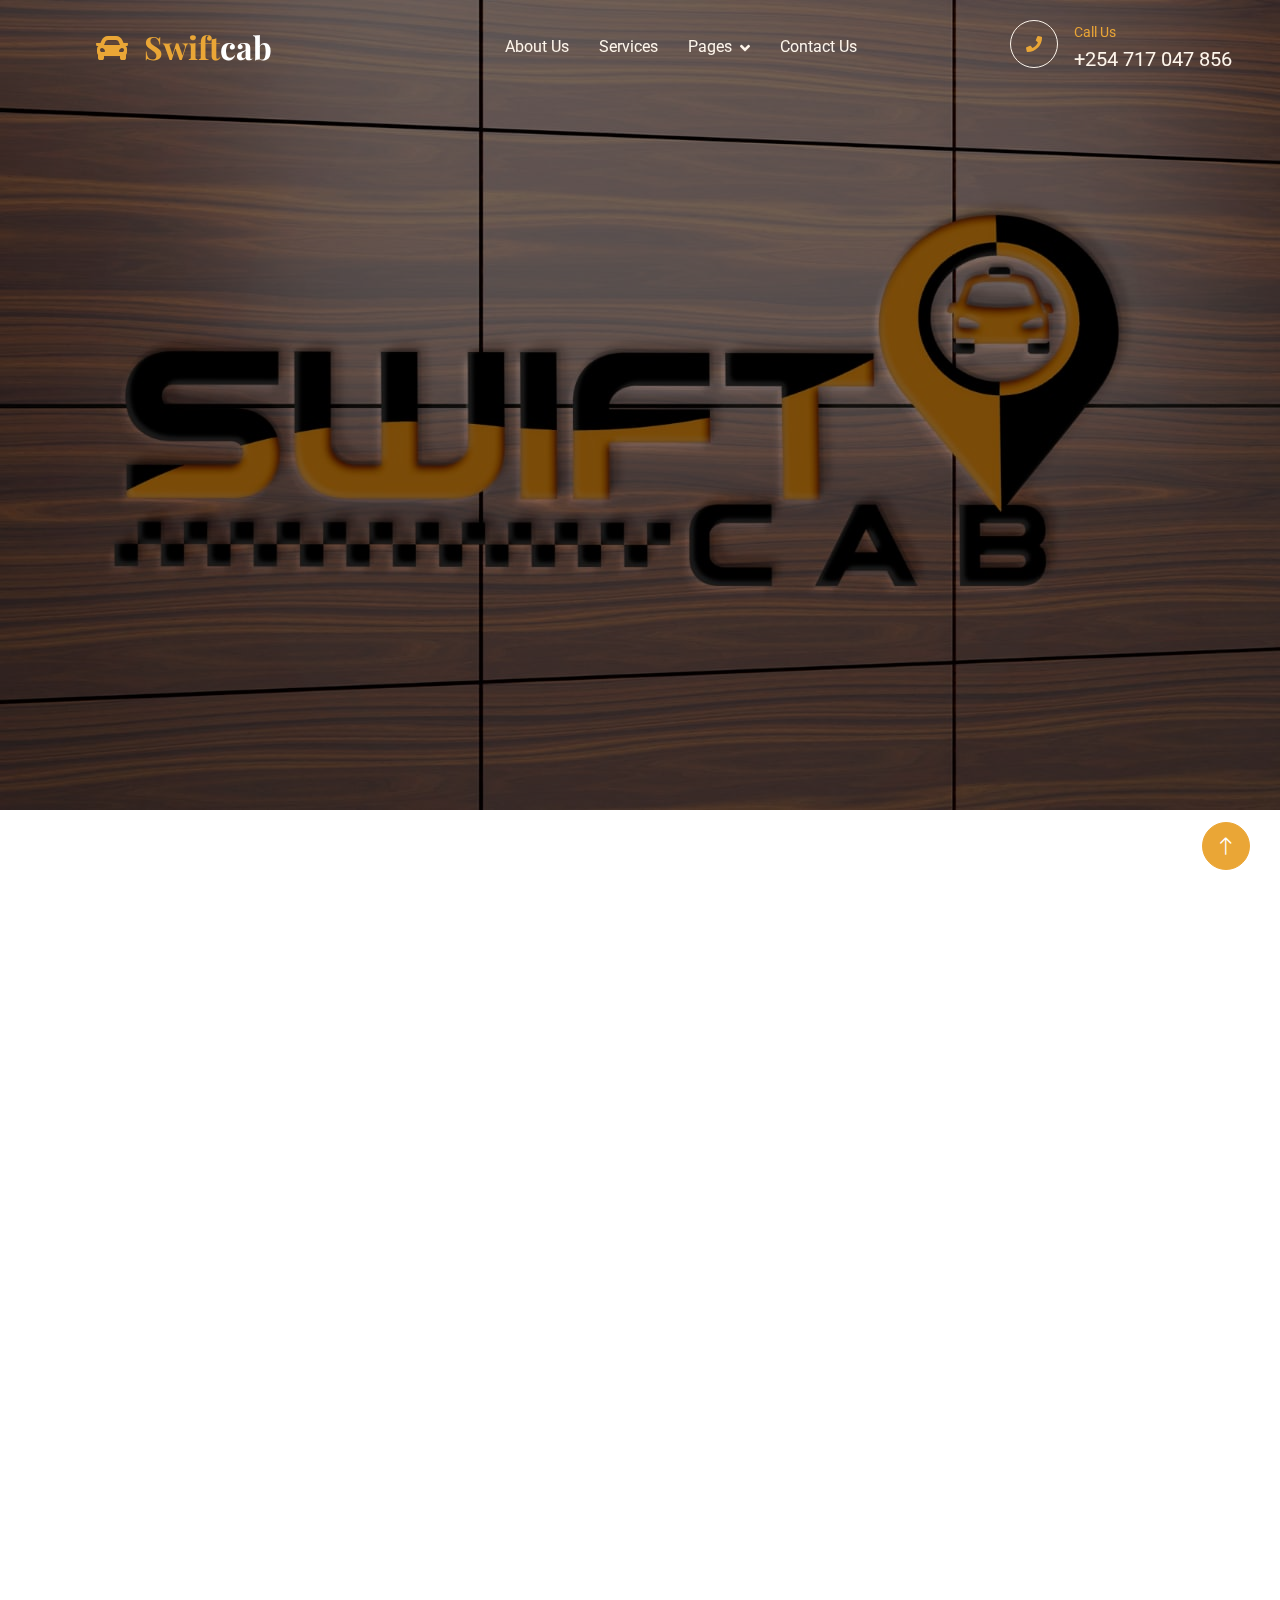
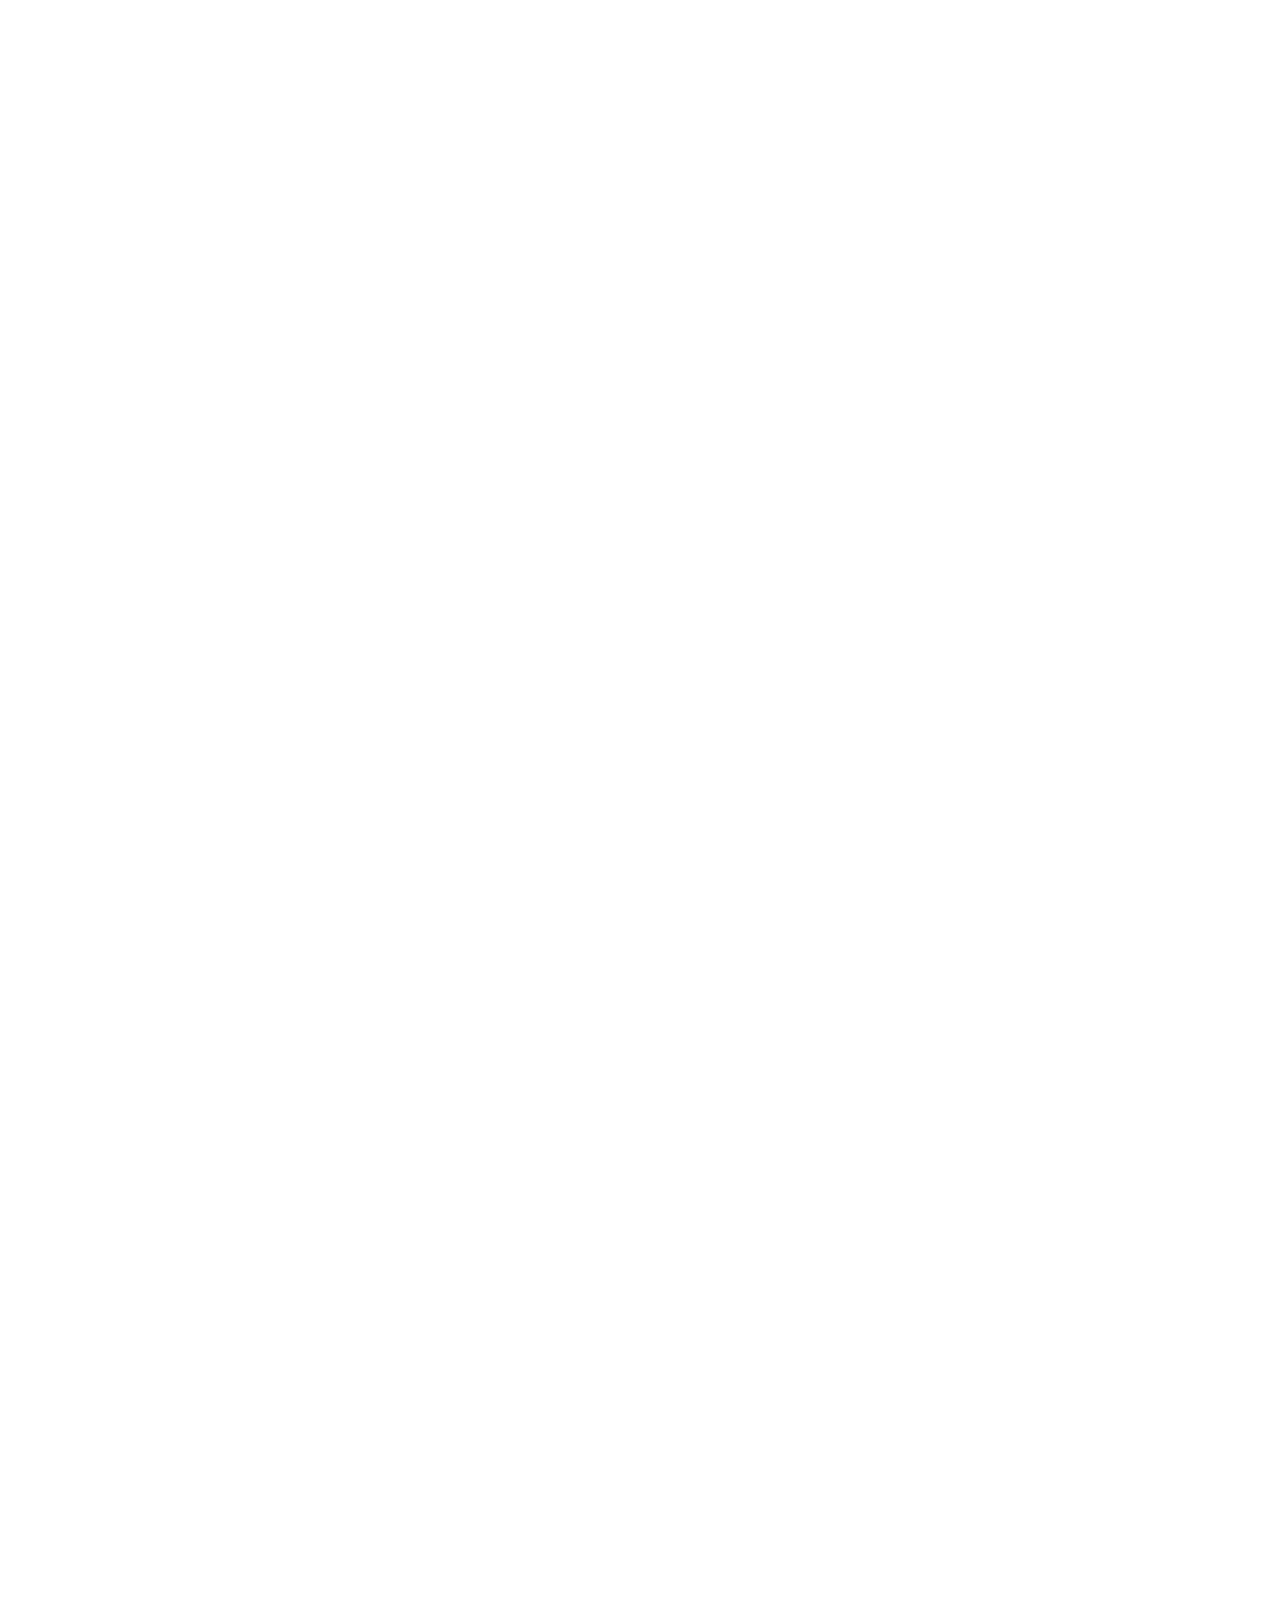
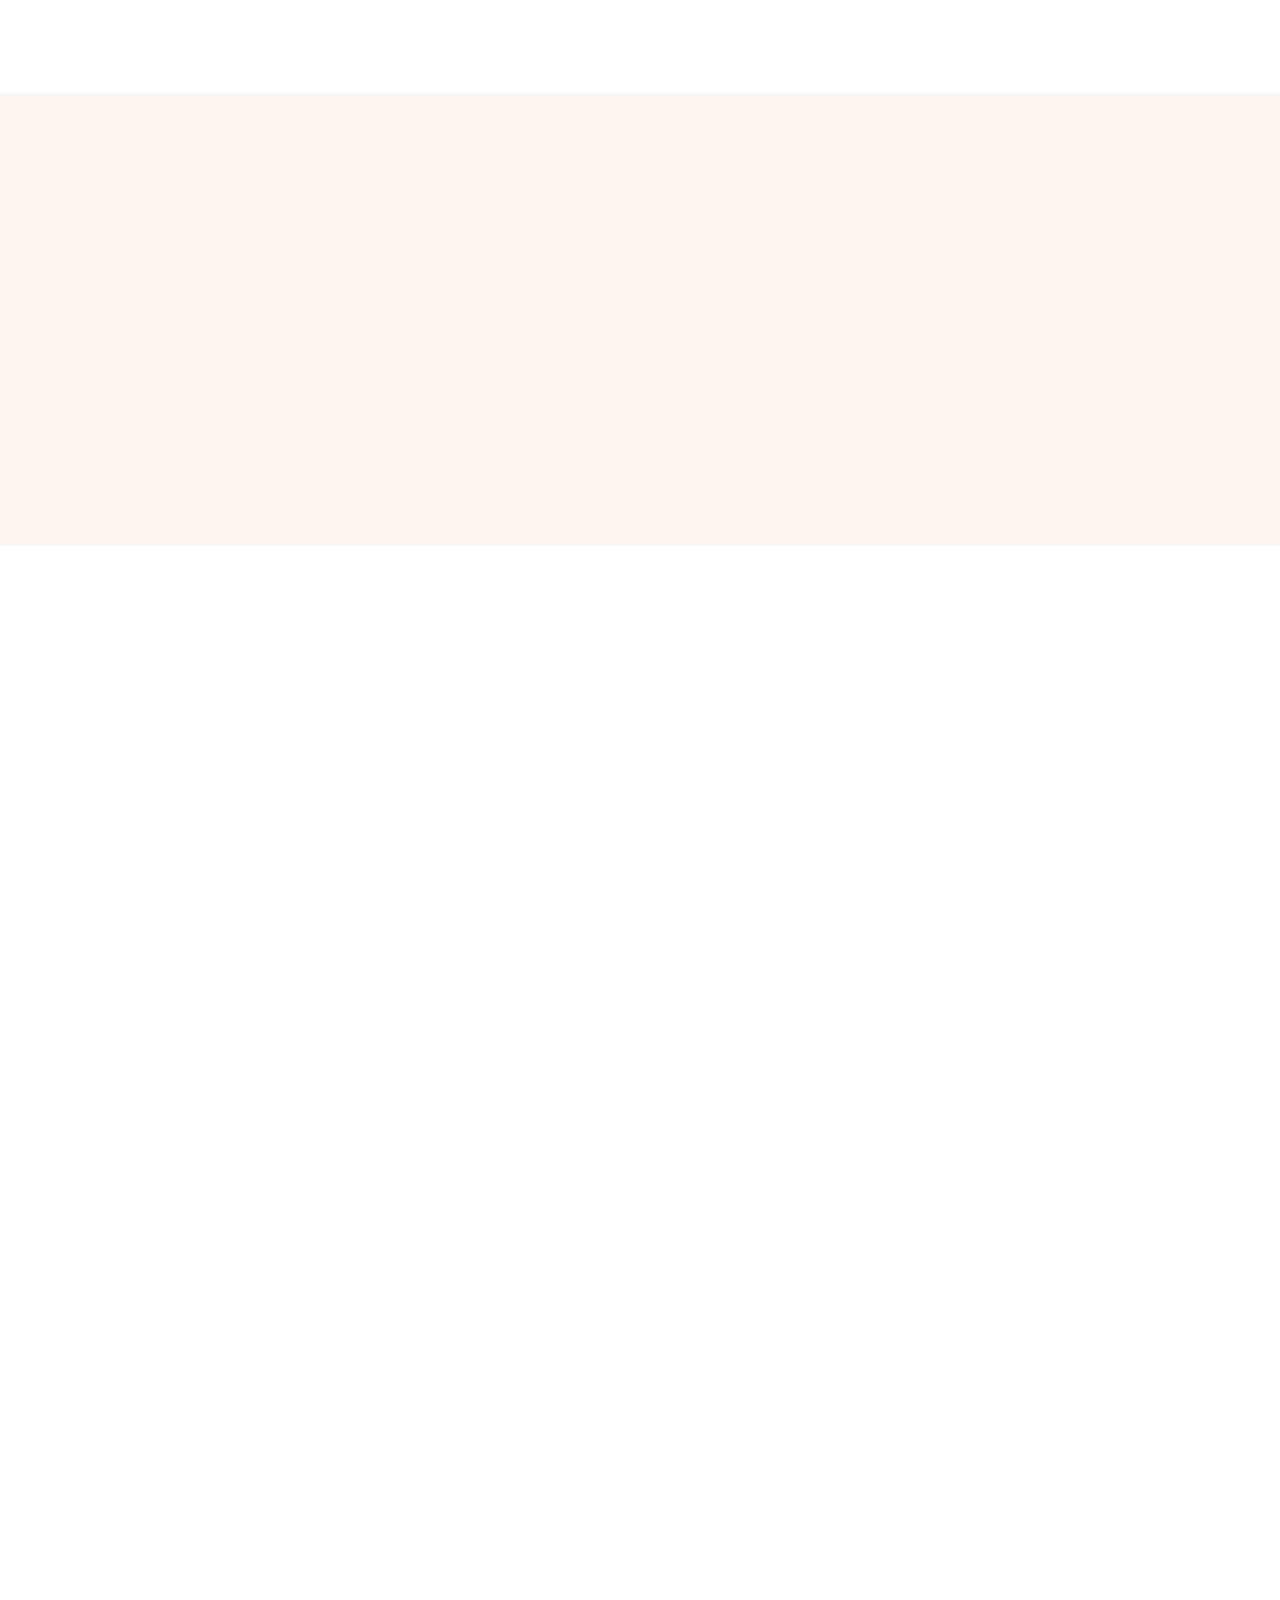
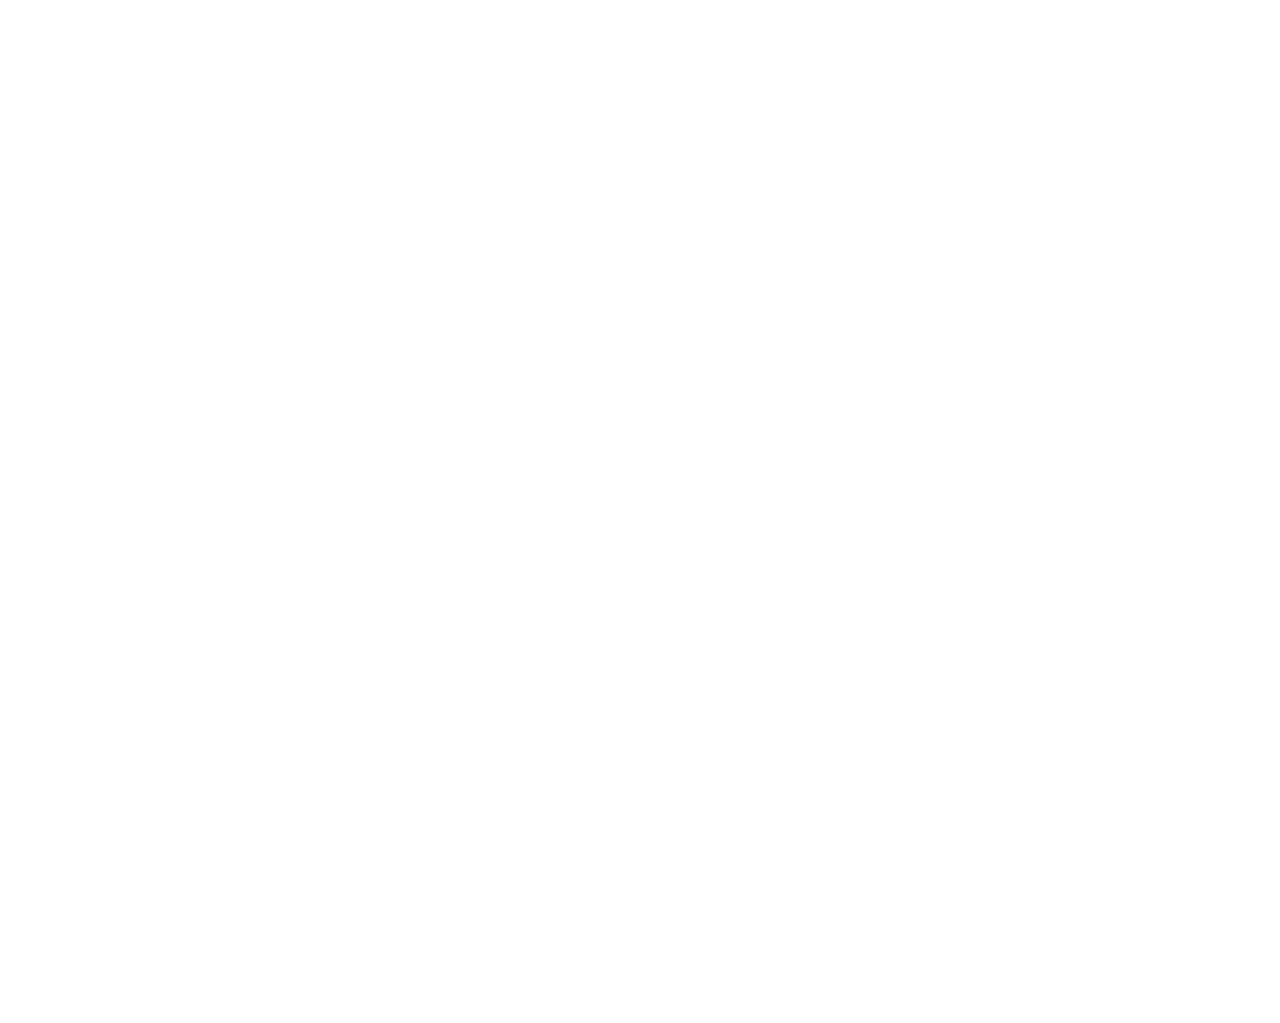
==== commit c705404e: "changed footer and quick links" ====
--- a/baker-1.0.0/index.html
+++ b/baker-1.0.0/index.html
@@ -582,22 +582,27 @@
         <div class="container py-5">
             <div class="row g-5">
                 <div class="col-lg-3 col-md-6">
-                    <h4 class="text-light mb-4">Address</h4>
+                    <h6 class="text-light mb-4">Support</h4>
+                    <a class="btn btn-link text-primary" href="">Visit Us</a>
+                    <a class="btn btn-link text-primary" href="">Call Us</a>
+                    <a class="btn btn-link text-primary" href="">Online</a>
+                    <a class="btn btn-link text-primary" href="">Visit Us</a>
+                </div> 
+
+                <div class="col-lg-3 col-md-6">
+                    <h6 class="text-light mb-4">Address</h4>
                     <p class="mb-2"><i class="fa fa-map-marker-alt text-primary me-3"></i>Nairobi - Kenya</p>
                     <p class="mb-2"><i class="fa fa-phone-alt text-primary me-3"></i>+254 717 047 856</p>
                     <p class="mb-2"><i class="fa fa-envelope text-primary me-3"></i>swiftcab@gmail.com</p>
                     <small class="far fa-clock text-primary me-2"></small>
                     <small>Mon - Fri : 09.00 AM - 06.00 PM</small>
-                    <!-- <div class="d-flex pt-2">
-                        <a class="btn btn-square btn-outline-light rounded-circle me-1" href=""><i class="fab fa-twitter"></i></a>
-                        <a class="btn btn-square btn-outline-light rounded-circle me-1" href=""><i class="fab fa-facebook-f"></i></a>
-                        <a class="btn btn-square btn-outline-light rounded-circle me-1" href=""><i class="fab fa-youtube"></i></a>
-                        <a class="btn btn-square btn-outline-light rounded-circle me-0" href=""><i class="fab fa-linkedin-in"></i></a>
-                    </div> -->
-                </div>
+             
+                </div>
+
+                
 
                 <div class="col-lg-3 col-md-6">
-                    <h4 class="text-light mb-4">Quick Links</h4>
+                    <h6 class="text-light mb-4">Permalinks</h4>
                     <a class="btn btn-link text-primary" href="">About Us</a>
                     <a class="btn btn-link text-primary" href="">Contact Us</a>
                     <a class="btn btn-link text-primary" href="">Our Services</a>
@@ -605,15 +610,23 @@
                 </div> 
 
                 <div class="col-lg-3 col-md-6">
-                    <h4 class="text-light mb-4">Socials</h4>
-                    <a class="btn btn-square btn-outline-light rounded-circle me-1" href=""><i class="fab fa-twitter text-primary"></i></a>
-                        <a class="btn btn-square btn-outline-light rounded-circle me-1" href=""><i class="fab fa-facebook-f text-primary"></i></a>
-                        <!-- <a class="btn btn-square btn-outline-light rounded-circle me-1" href=""><i class="fab fa-youtube"></i></a> -->
-                        <a class="btn btn-square btn-outline-light rounded-circle me-0" href=""><i class="fab fa-linkedin-in text-primary"></i></a>
-                </div>
-
-                <div class="col-lg-3 col-md-6">
-                    <h4 class="text-light mb-4">Photo Gallery</h4>
+                    <h6 class="text-light mb-4">Socials</h4>
+                        <!-- <div class="d-flex pt-2"> -->
+                            <a class="btn btn-square btn-outline-light rounded-circle me-1" href=""><i class="fab fa-twitter"></i></a>
+                            <a class="btn btn-square btn-outline-light rounded-circle me-1" href=""><i class="fab fa-facebook-f"></i></a>
+                            <!-- <a class="btn btn-square btn-outline-light rounded-circle me-1" href=""><i class="fab fa-youtube"></i></a> -->
+                            <a class="btn btn-square btn-outline-light rounded-circle me-0" href=""><i class="fab fa-linkedin-in"></i></a>
+                        <!-- </div> -->
+                </div>
+
+             
+
+          
+
+          
+
+                <!-- <div class="col-lg-3 col-md-6">
+                    <h6 class="text-light mb-4">Photo Gallery</h4>
                     <div class="row g-2">
                         <div class="col-4">
                             <img class="img-fluid bg-light rounded p-1" src="img/call.jpeg" alt="Image">
@@ -634,7 +647,7 @@
                             <img class="img-fluid bg-light rounded p-1" src="img/swiftpic2.jpg" alt="Image">
                         </div>
                     </div>
-                </div>
+                </div> -->
             </div>
         </div>
     </div>
@@ -645,14 +658,10 @@
     <div class="container-fluid copyright text-light py-4 wow fadeIn" data-wow-delay="0.1s">
         <div class="container">
             <div class="row">
-                <div class="col-md-6 text-center text-md-start mb-3 mb-md-0">
-                  @2024  &copy; <a href="#">Swiftcab Enterprise</a>, All Rights Reserved.
-                </div>
-                <div class="col-md-6 text-center text-md-end">
-                    <!--/*** This template is free as long as you keep the footer author’s credit link/attribution link/backlink. If you'd like to use the template without the footer author’s credit link/attribution link/backlink, you can purchase the Credit Removal License from "https://htmlcodex.com/credit-removal". Thank you for your support. ***/-->
-                    Designed By <a href="kibutechnologies">kibutechnologies</a>
-                    <!-- <br>Distributed By: <a class="border-bottom" href="https://themewagon.com" target="_blank">ThemeWagon</a> -->
-                </div>
+                <div class="col-md-12 text-center ">
+                    @2024  <br><gap> <br></gap><a href="#">&reg;All Rights Reserved</a> 
+                  </div>
+    
             </div>
         </div>
     </div>
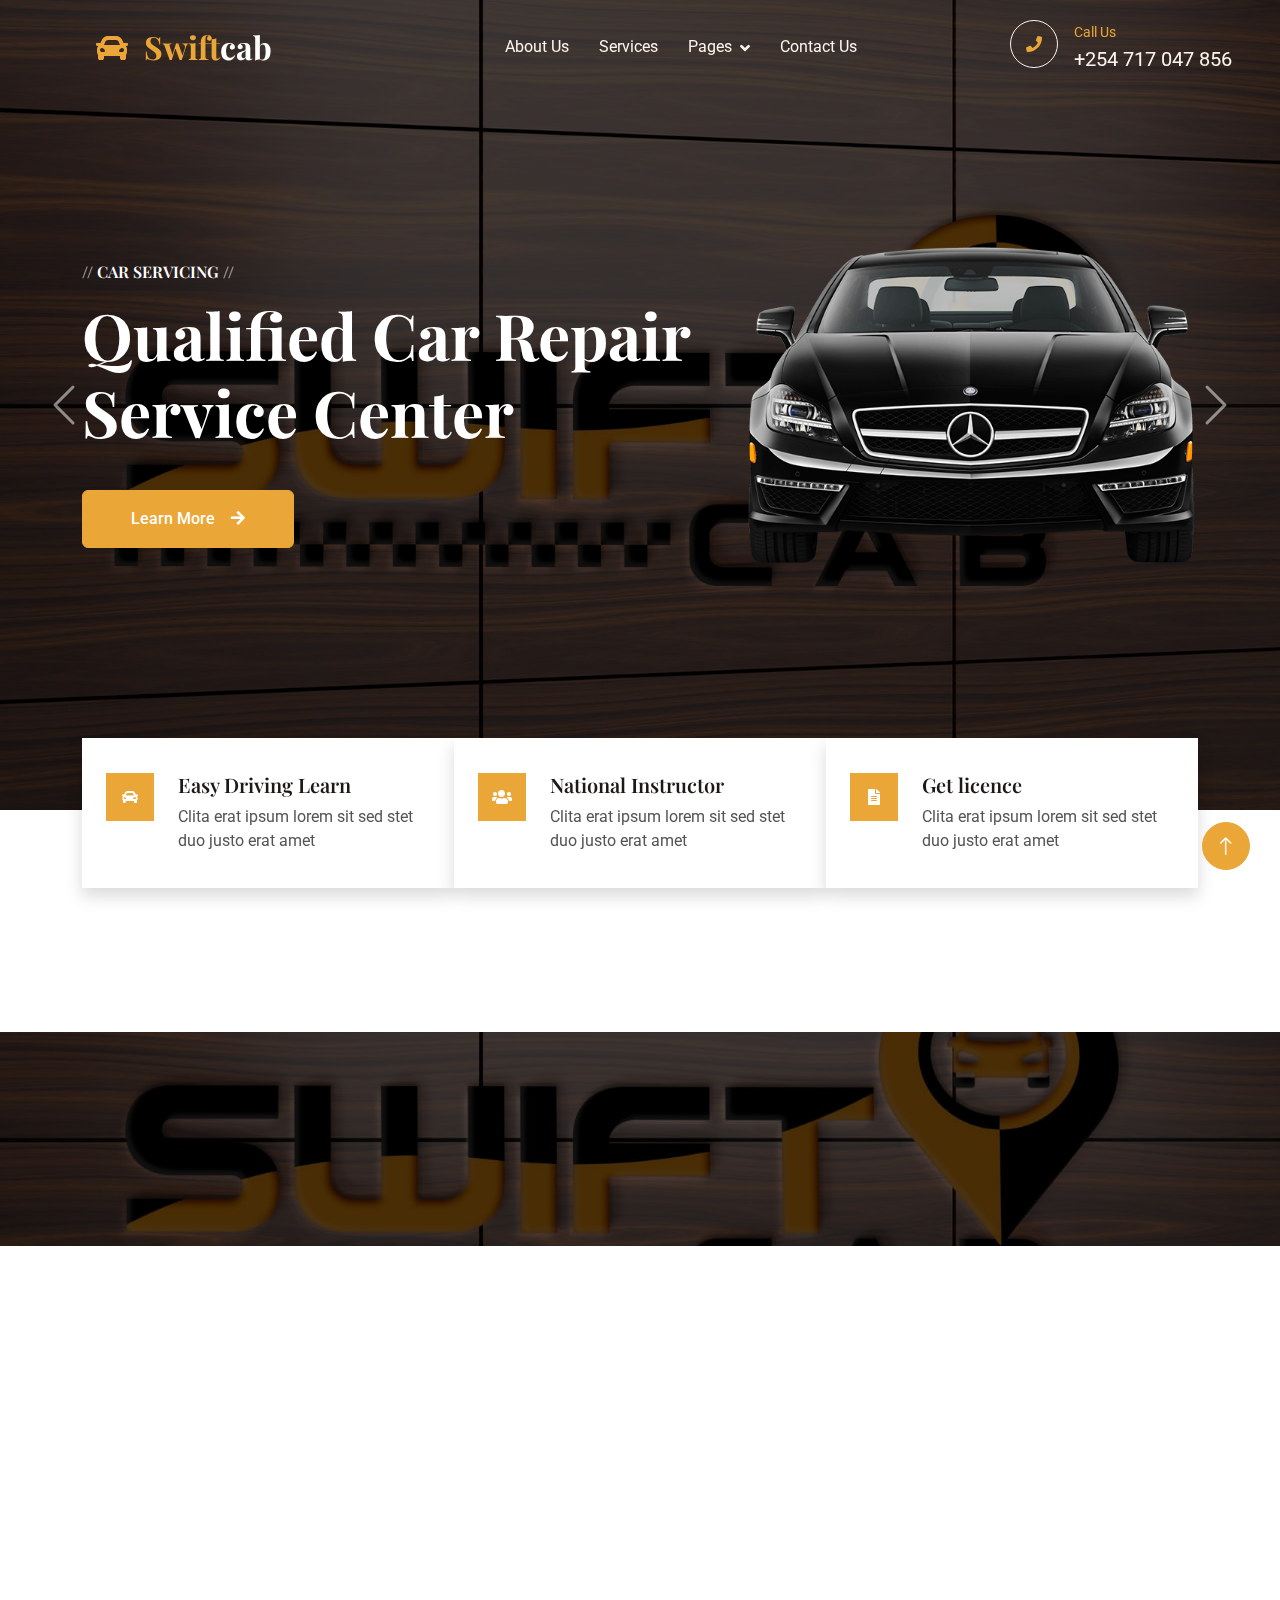
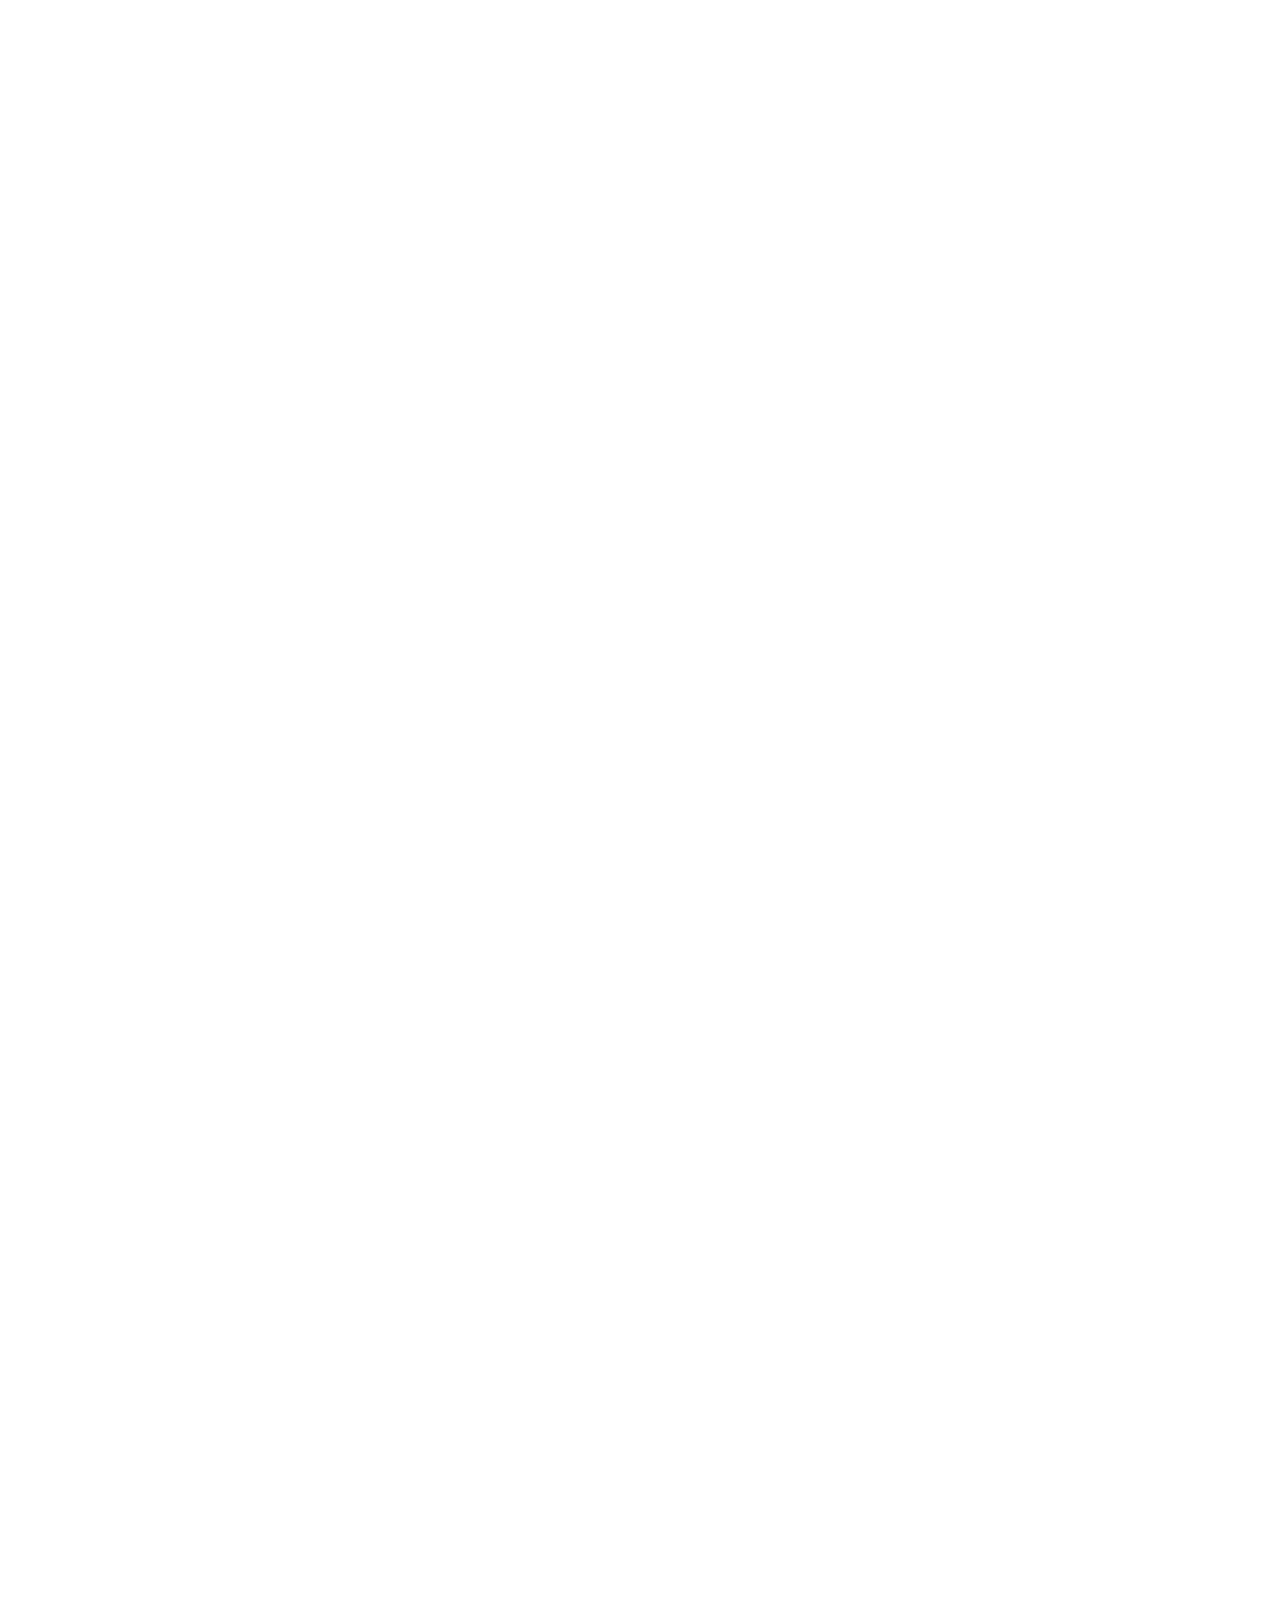
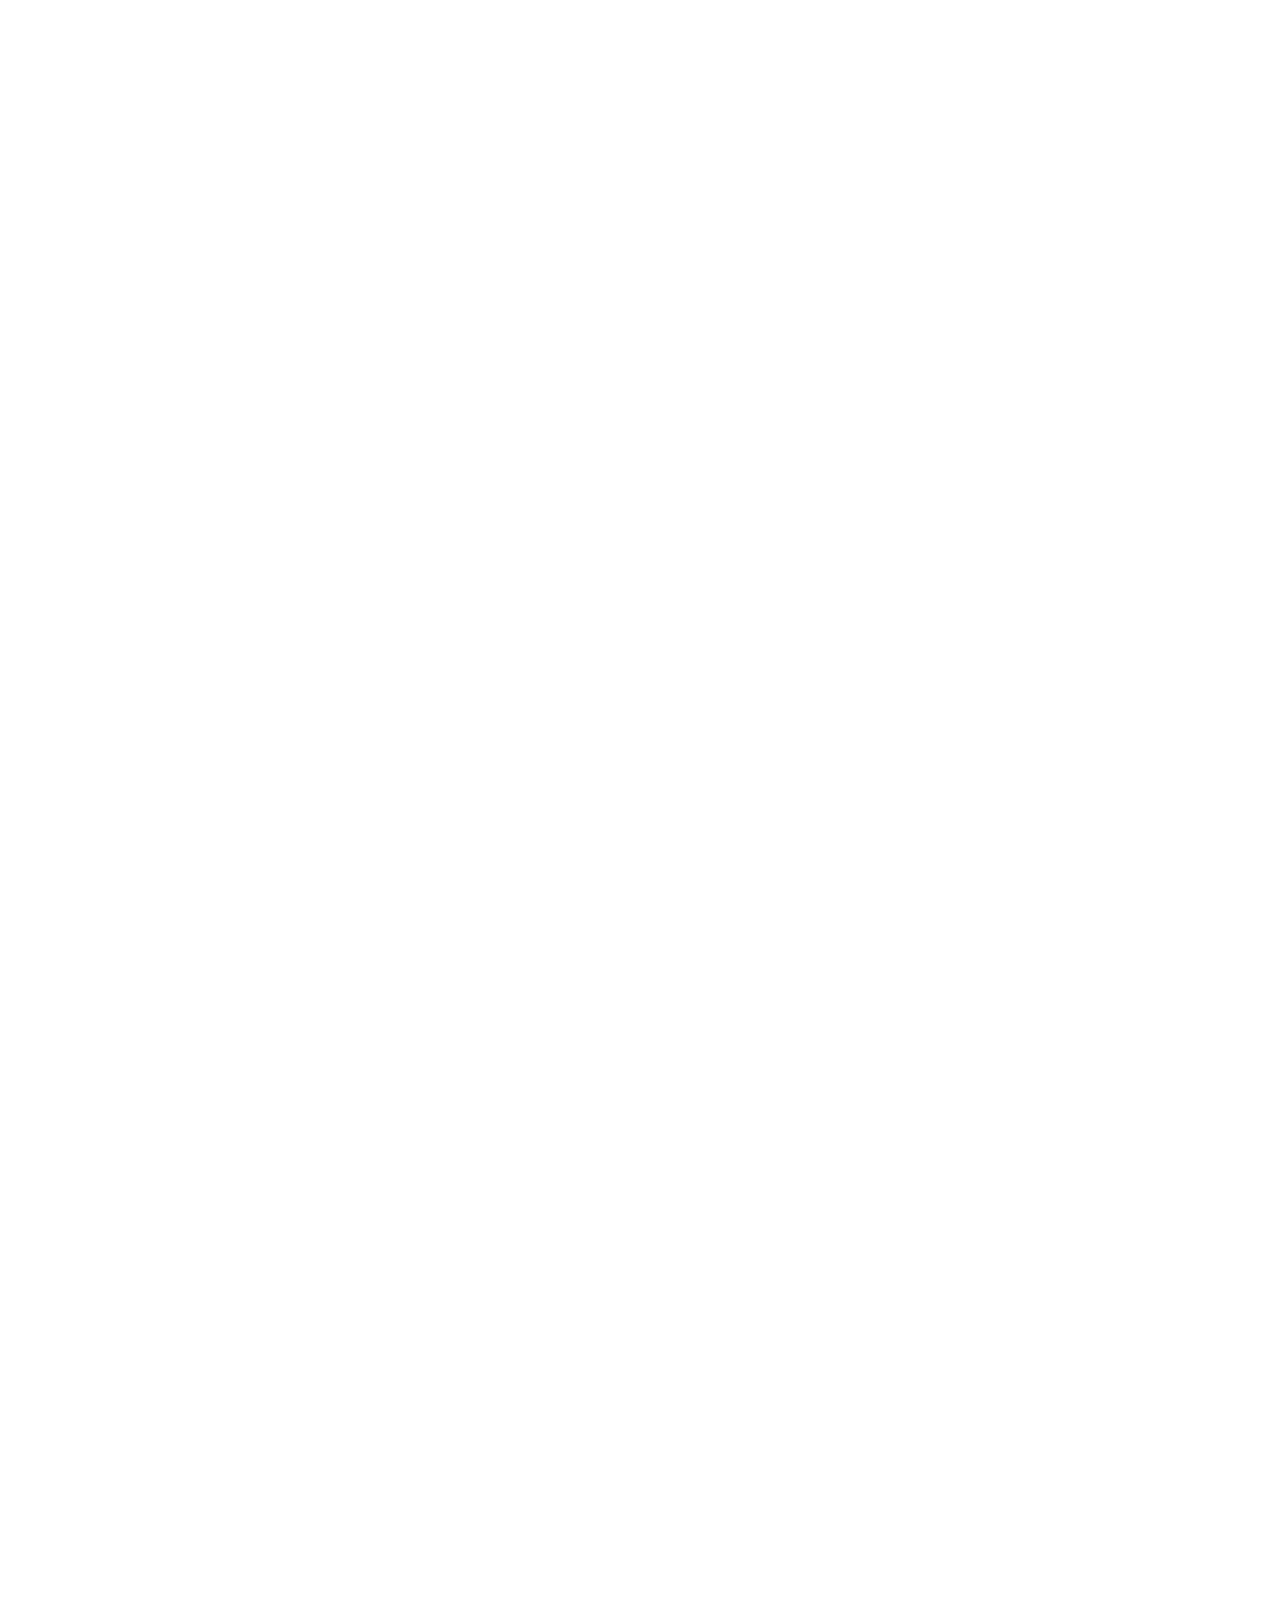
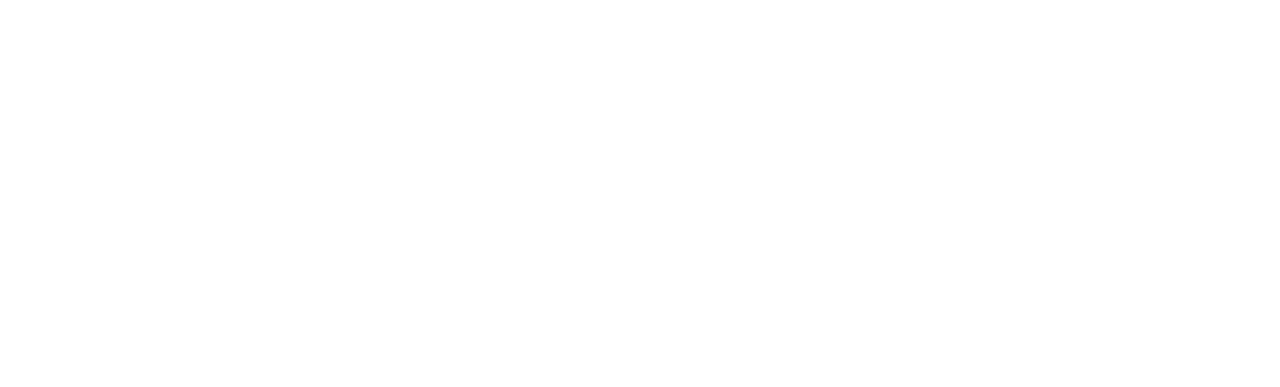
==== commit 9fab3bfb: "Added changes on styling" ====
--- a/baker-1.0.0/index.html
+++ b/baker-1.0.0/index.html
@@ -44,6 +44,21 @@
 
 
     <!-- Navbar Start -->
+    <!-- <div class="container-fluid fixed-top px-0 wow fadeIn" data-wow-delay="0.1s">
+        <div class="top-bar text-white-50 row gx-0 align-items-center d-none d-lg-flex">
+            <div class="col-lg-6 px-5 text-start">
+                <small><i class="fa fa-map-marker-alt me-2"></i>123 Street, New York, USA</small>
+                <small class="ms-4"><i class="fa fa-envelope me-2"></i>info@example.com</small>
+            </div>
+            <div class="col-lg-6 px-5 text-end">
+                <small>Follow us:</small>
+                <a class="text-white-50 ms-3" href=""><i class="fab fa-facebook-f"></i></a>
+                <a class="text-white-50 ms-3" href=""><i class="fab fa-twitter"></i></a>
+                <a class="text-white-50 ms-3" href=""><i class="fab fa-linkedin-in"></i></a>
+                <a class="text-white-50 ms-3" href=""><i class="fab fa-instagram"></i></a>
+            </div>
+        </div>
+    </div> -->
     <nav class="navbar navbar-expand-lg navbar-dark fixed-top py-lg-0 px-lg-5 wow fadeIn" data-wow-delay="0.1s">
         <a href="index.html" class="navbar-brand d-flex align-items-center px-4 px-lg-5">
             <h2 class="m-0 text-primary"><i class="fa fa-car me-3"></i>Swift<span class="text-white">cab</span></h2>
@@ -87,145 +102,276 @@
 
 
     <!-- Carousel Start -->
-    <div class="container-fluid p-0 pb-5 wow fadeIn" data-wow-delay="0.1s">
-        <div class="owl-carousel header-carousel position-relative">
-            <div class="owl-carousel-item position-relative">
-                <img class="img-fluid" src="img/swiftpic2.jpg" alt="">
-                <div class="owl-carousel-inner">
-                    <div class="container">
-                        <div class="row justify-content-start">
-                            <div class="col-lg-8">
-                               
-                                <!-- <div class="row justify-content-center">
-                                    <div class="col-lg-7 pt-5">
-                                        <h1 class="display-4 text-white mb-3 animated slideInDown">Let's Change The World With </h1>
-                                        <p class="fs-5 text-white-50 mb-5 animated slideInDown">Aliqu diam amet diam et eos. Clita erat ipsum et lorem sed stet lorem sit </p>
-                                        <a class="btn btn-primary py-2 px-3 animated slideInDown" href="">
-                                            Learn More
-                                            <div class="d-inline-flex btn-sm-square bg-white text-primary rounded-circle ms-2">
-                                                <i class="fa fa-arrow-down"></i>
-                                            </div>
-                                        </a>
-                                    </div>
-                                </div> -->
-                            </div>
-                        </div>
-                    </div>
-                </div>
-            </div>
-            <!-- <div class="owl-carousel-item position-relative">
-                <img class="img-fluid" src="img/carousel-2.jpg" alt="">
-                <div class="owl-carousel-inner">
-                    <div class="container">
-                        <div class="row justify-content-start">
-                            <div class="col-lg-8">
-                                <p class="text-primary text-uppercase fw-bold mb-2">// The Best Bakery</p>
-                                <h1 class="display-1 text-light mb-4 animated slideInDown">We Bake With Passion</h1>
-                                <p class="text-light fs-5 mb-4 pb-3">Vero elitr justo clita lorem. Ipsum dolor sed stet sit diam rebum ipsum.</p>
-                                <a href="" class="btn btn-primary rounded-pill py-3 px-5">Read More</a>
-                            </div>
-                        </div>
-                    </div>
-                </div>
-            </div> -->
+    <div class="container-fluid p-0 mb-5">
+        <div id="header-carousel" class="carousel slide" data-bs-ride="carousel">
+            <div class="carousel-inner">
+                <div class="carousel-item active">
+                    <img class="w-100" src="img/swiftpic2.jpg" alt="Image">
+                    <div class="carousel-caption d-flex align-items-center">
+                        <div class="container">
+                            <div class="row align-items-center justify-content-center justify-content-lg-start">
+                                <div class="col-10 col-lg-7 text-center text-lg-start">
+                                    <h6 class="text-white text-uppercase mb-3 animated slideInDown">// Car Servicing //</h6>
+                                    <h1 class="display-3 text-white mb-4 pb-3 animated slideInDown">Qualified Car Repair Service Center</h1>
+                                    <a href="" class="btn btn-primary py-3 px-5 animated slideInDown">Learn More<i class="fa fa-arrow-right ms-3"></i></a>
+                                </div>
+                                <div class="col-lg-5 d-none d-lg-flex animated zoomIn">
+                                    <img class="img-fluid" src="img/carousel-1.png" alt="">
+                                </div>
+                            </div>
+                        </div>
+                    </div>
+                </div>
+                <div class="carousel-item">
+                    <img class="w-100" src="img/swiftpic2.jpg" alt="Image">
+                    <div class="carousel-caption d-flex align-items-center">
+                        <div class="container">
+                            <div class="row align-items-center justify-content-center justify-content-lg-start">
+                                <div class="col-10 col-lg-7 text-center text-lg-start">
+                                    <h6 class="text-white text-uppercase mb-3 animated slideInDown">// Car Servicing //</h6>
+                                    <h1 class="display-3 text-white mb-4 pb-3 animated slideInDown">Qualified Car Wash Service Center</h1>
+                                    <!-- <a href="" class="btn btn-primary py-3 px-5 animated slideInDown">Learn More<i class="fa fa-arrow-right ms-3"></i></a> -->
+                                </div>
+                                <div class="col-lg-5 d-none d-lg-flex animated zoomIn">
+                                    <img class="img-fluid" src="img/carousel-2.png" alt="">
+                                </div>
+                            </div>
+                        </div>
+                    </div>
+                </div>
+            </div>
+            <button class="carousel-control-prev" type="button" data-bs-target="#header-carousel"
+                data-bs-slide="prev">
+                <span class="carousel-control-prev-icon" aria-hidden="true"></span>
+                <span class="visually-hidden">Previous</span>
+            </button>
+            <button class="carousel-control-next" type="button" data-bs-target="#header-carousel"
+                data-bs-slide="next">
+                <span class="carousel-control-next-icon" aria-hidden="true"></span>
+                <span class="visually-hidden">Next</span>
+            </button>
         </div>
     </div>
     <!-- Carousel End -->
 
 
-    <!-- Facts Start -->
-    <div class="container-xxl py-6">
+     <!-- Facts Start -->
+     <div class="container-fluid facts py-5 pt-lg-0">
+        <div class="container py-5 pt-lg-0">
+            <div class="row gx-0">
+                <div class="col-lg-4 wow fadeIn" data-wow-delay="0.1s">
+                    <div class="bg-white shadow d-flex align-items-center h-100 p-4" style="min-height: 150px;">
+                        <div class="d-flex">
+                            <div class="flex-shrink-0 btn-lg-square bg-primary">
+                                <i class="fa fa-car text-white"></i>
+                            </div>
+                            <div class="ps-4">
+                                <h5>Easy Driving Learn </h5>
+                                <span>Clita erat ipsum lorem sit sed stet duo justo erat amet</span>
+                            </div>
+                        </div>
+                    </div>
+                </div>
+                <div class="col-lg-4 wow fadeIn" data-wow-delay="0.3s">
+                    <div class="bg-white shadow d-flex align-items-center h-100 p-4" style="min-height: 150px;">
+                        <div class="d-flex">
+                            <div class="flex-shrink-0 btn-lg-square bg-primary">
+                                <i class="fa fa-users text-white"></i>
+                            </div>
+                            <div class="ps-4">
+                                <h5>National Instructor</h5>
+                                <span>Clita erat ipsum lorem sit sed stet duo justo erat amet</span>
+                            </div>
+                        </div>
+                    </div>
+                </div>
+                <div class="col-lg-4 wow fadeIn" data-wow-delay="0.5s">
+                    <div class="bg-white shadow d-flex align-items-center h-100 p-4" style="min-height: 150px;">
+                        <div class="d-flex">
+                            <div class="flex-shrink-0 btn-lg-square bg-primary">
+                                <i class="fa fa-file-alt text-white"></i>
+                            </div>
+                            <div class="ps-4">
+                                <h5>Get licence</h5>
+                                <span>Clita erat ipsum lorem sit sed stet duo justo erat amet</span>
+                            </div>
+                        </div>
+                    </div>
+                </div>
+            </div>
+        </div>
+    </div>
+    <!-- Facts End -->
+
+  <!-- Fact Start -->
+  <div class="container-fluid fact bg-dark my-5 py-5">
+    <div class="container">
+        <div class="row g-4">
+            <div class="col-md-6 col-lg-3 text-center wow fadeIn" data-wow-delay="0.1s">
+                <i class="fa fa-check fa-2x text-white mb-3"></i>
+                <h2 class="text-white mb-2" data-toggle="counter-up">1234</h2>
+                <p class="text-white mb-0">Years Experience</p>
+            </div>
+            <div class="col-md-6 col-lg-3 text-center wow fadeIn" data-wow-delay="0.3s">
+                <i class="fa fa-users-cog fa-2x text-white mb-3"></i>
+                <h2 class="text-white mb-2" data-toggle="counter-up">1234</h2>
+                <p class="text-white mb-0">Expert Technicians</p>
+            </div>
+            <div class="col-md-6 col-lg-3 text-center wow fadeIn" data-wow-delay="0.5s">
+                <i class="fa fa-users fa-2x text-white mb-3"></i>
+                <h2 class="text-white mb-2" data-toggle="counter-up">1234</h2>
+                <p class="text-white mb-0">Satisfied Clients</p>
+            </div>
+            <div class="col-md-6 col-lg-3 text-center wow fadeIn" data-wow-delay="0.7s">
+                <i class="fa fa-car fa-2x text-white mb-3"></i>
+                <h2 class="text-white mb-2" data-toggle="counter-up">1234</h2>
+                <p class="text-white mb-0">Compleate Projects</p>
+            </div>
+        </div>
+
+        
+    </div>
+</div>
+<!-- Fact End -->
+
+
+      <!-- About Start -->
+      <div class="container-xxl py-5">
         <div class="container">
-            <div class="row g-4">
-                <div class="col-lg-3 col-md-6 wow fadeIn" data-wow-delay="0.1s">
-                    <div class="fact-item bg-light rounded text-center h-100 p-5">
-                        <i class="fa fa-certificate fa-4x text-primary mb-4"></i>
-                        <p class="mb-2">Years of Service</p>
-                        <h1 class="display-5 mb-0" data-toggle="counter-up"> 5</h1>
-                    </div>
-                </div>
-                <div class="col-lg-3 col-md-6 wow fadeIn" data-wow-delay="0.3s">
-                    <div class="fact-item bg-light rounded text-center h-100 p-5">
-                        <i class="fa fa-users fa-4x text-primary mb-4"></i>
-                        <p class="mb-2">Clients </p>
-                        <h1 class="display-5 mb-0" data-toggle="counter-up">100</h1>
-                    </div>
-                </div>
-                <div class="col-lg-3 col-md-6 wow fadeIn" data-wow-delay="0.5s">
-                    <div class="fact-item bg-light rounded text-center h-100 p-5">
-                        <i class="fa fa-id-card fa-4x text-primary mb-4"></i>
-                        <p class="mb-2">Drivers</p>
-                        <h1 class="display-5 mb-0" data-toggle="counter-up">20</h1>
-                    </div>
-                </div>
-            
-                <div class="col-lg-3 col-md-6 wow fadeIn" data-wow-delay="0.7s">
-                    <div class="fact-item bg-light rounded text-center h-100 p-5">
-                        <i class="fa fa-car fa-4x text-primary mb-4"></i>
-                        <p class="mb-2">Hours of Services </p>
-                        <h1 class="display-5 mb-0" data-toggle="counter-up">24</h1>
-                    </div>
-                </div>
-            </div>
-        </div>
-    </div>
-    <!-- Facts End -->
-
-
-    <!-- About Start -->
+          <div class="row g-5">
+            <div class="col-lg-6 wow fadeInUp" data-wow-delay="0.1s">
+              <div
+                class="position-relative overflow-hidden ps-5 pt-5 h-100"
+                style="min-height: 400px"
+              >
+                <img
+                  class="position-absolute w-100 h-100"
+                  src="img/suzukialto.webp"
+                  alt=""
+                  style="object-fit: cover"
+                />
+                <div
+                  class="position-absolute top-0 start-0 bg-white pe-3 pb-3"
+                  style="width: 200px; height: 200px"
+                >
+                  <div
+                    class="d-flex flex-column justify-content-center text-center bg-primary h-100 p-3"
+                  >
+                    <h1 class="text-white">5</h1>
+                    <h2 class="text-white">Years</h2>
+                    <h5 class="text-white mb-0">Experience</h5>
+                  </div>
+                </div>
+              </div>
+            </div>
+            <div class="col-lg-6 wow fadeInUp" data-wow-delay="0.5s">
+              <div class="h-100">
+                <div class="border-start border-5 border-primary ps-4 mb-5">
+                  <h6 class="text-primary text-uppercase mb-2">About Us</h6>
+                  <!-- <h1 class="display-6 mb-0">
+                    Unique Solutions For Your Business
+                  </h1> -->
+               
+                <p>
+                  Tempor erat elitr rebum at clita. Diam dolor diam ipsum sit.
+                  Aliqu diam amet diam et eos. Clita erat ipsum et lorem et sit,
+                  sed stet lorem sit clita duo justo magna dolore erat amet
+                </p>
+                <p class="mb-4">
+                  Tempor erat elitr rebum at clita. Diam dolor diam ipsum sit.
+                  Aliqu diam amet diam et eos. Clita erat ipsum et lorem et sit,
+                  sed stet lorem sit clita duo justo magna dolore erat amet
+                </p>
+                <div class="border-top mt-4 pt-4">
+                  <div class="row g-4">
+                    <div class="col-sm-4 d-flex wow fadeIn" data-wow-delay="0.1s">
+                      <i
+                        class="fa fa-check fa-2x text-primary flex-shrink-0 me-3"
+                      ></i>
+                      <h6 class="mb-0">Ontime at services</h6>
+                    </div>
+                    <div class="col-sm-4 d-flex wow fadeIn" data-wow-delay="0.3s">
+                      <i
+                        class="fa fa-check fa-2x text-primary flex-shrink-0 me-3"
+                      ></i>
+                      <h6 class="mb-0">24/7 hours services</h6>
+                    </div>
+                    <div class="col-sm-4 d-flex wow fadeIn" data-wow-delay="0.5s">
+                      <i
+                        class="fa fa-check fa-2x text-primary flex-shrink-0 me-3"
+                      ></i>
+                      <h6 class="mb-0">Verified professionals</h6>
+                    </div>
+                  </div>
+                </div>
+              </div>
+            </div>
+          </div>
+        </div>
+      </div>
+    </div>
+      <!-- About End -->
+  
+    <!-- Features Start -->
     <div class="container-xxl py-6">
         <div class="container">
             <div class="row g-5">
                 <div class="col-lg-6 wow fadeInUp" data-wow-delay="0.1s">
-                    <div class="row img-twice position-relative h-100">
-                        <div class="col-6">
-                            <img class="img-fluid rounded" src="img/suzukialto.webp" alt="">
-                        </div>
-                        <div class="col-6 align-self-end">
-                            <img class="img-fluid rounded" src="img/suzukialto2.jpeg.jpeg" alt="">
-                        </div>
-                    </div>
-                </div>
+                  
+                    <div class="border-start border-5 border-primary ps-4 mb-5">
+                    <h6 class="text-primary text-uppercase mb-2">Why Choose Us!</h6>
+                    <!-- <h1 class="display-6 mb-4">Best Driving Training Agency In Your City</h1> -->
+                    <p class="mb-5">Tempor erat elitr rebum at clita. Diam dolor diam ipsum sit. Aliqu diam amet diam et eos. Clita erat ipsum et lorem et sit, sed stet lorem sit clita duo justo magna dolore erat amet</p>
+                    <div class="row gy-5 gx-4">
+                        <div class="col-sm-6 wow fadeIn" data-wow-delay="0.1s">
+                            <div class="d-flex align-items-center mb-3">
+                                <div class="flex-shrink-0 btn-square bg-primary me-3">
+                                    <i class="fa fa-check text-white"></i>
+                                </div>
+                                <h5 class="mb-0">Fully Licensed</h5>
+                            </div>
+                            <span>Magna sea eos sit dolor, ipsum amet ipsum lorem diam eos</span>
+                        </div>
+                        <div class="col-sm-6 wow fadeIn" data-wow-delay="0.2s">
+                            <div class="d-flex align-items-center mb-3">
+                                <div class="flex-shrink-0 btn-square bg-primary me-3">
+                                    <i class="fa fa-check text-white"></i>
+                                </div>
+                                <h5 class="mb-0">Online Tracking</h5>
+                            </div>
+                            <span>Magna sea eos sit dolor, ipsum amet ipsum lorem diam eos</span>
+                        </div>
+                        <div class="col-sm-6 wow fadeIn" data-wow-delay="0.3s">
+                            <div class="d-flex align-items-center mb-3">
+                                <div class="flex-shrink-0 btn-square bg-primary me-3">
+                                    <i class="fa fa-check text-white"></i>
+                                </div>
+                                <h5 class="mb-0">Afordable Fee</h5>
+                            </div>
+                            <span>Magna sea eos sit dolor, ipsum amet ipsum lorem diam eos</span>
+                        </div>
+                        <div class="col-sm-6 wow fadeIn" data-wow-delay="0.4s">
+                            <div class="d-flex align-items-center mb-3">
+                                <div class="flex-shrink-0 btn-square bg-primary me-3">
+                                    <i class="fa fa-check text-white"></i>
+                                </div>
+                                <h5 class="mb-0">Best Maintenance</h5>
+                            </div>
+                            <span>Magna sea eos sit dolor, ipsum amet ipsum lorem diam eos</span>
+                        </div>
+                    </div>
+                </div>
+            </div>
                 <div class="col-lg-6 wow fadeInUp" data-wow-delay="0.5s">
-                    <div class="h-100">
-                        <p class="text-primary text-uppercase mb-2">// About Us</p>
-                        <!-- <h1 class="display-6 mb-4">We Bake Every Item From The Core Of Our Hearts</h1> -->
-                        <p>Tempor erat elitr rebum at clita. Diam dolor diam ipsum sit. Aliqu diam amet diam et eos. Clita erat ipsum et lorem et sit, sed stet lorem sit clita duo justo magna dolore erat amet</p>
-                        <p>Tempor erat elitr rebum at clita. Diam dolor diam ipsum sit. Aliqu diam amet diam et eos. Clita erat ipsum et lorem et sit, sed stet lorem sit clita duo justo magna dolore erat amet</p>
-                        <p>Tempor erat elitr rebum at clita. Diam dolor diam ipsum sit. Aliqu diam amet diam et eos. Clita erat ipsum et lorem et sit, sed stet lorem sit clita duo justo magna dolore erat amet</p>
-                        <div class="row g-2 mb-4">
-                            <div class="col-sm-6">
-                                <i class="fa fa-check text-primary me-2"></i>Quality Products
-                            </div>
-                            <div class="col-sm-6">
-                                <i class="fa fa-check text-primary me-2"></i>Custom Products
-                            </div>
-                            <div class="col-sm-6">
-                                <i class="fa fa-check text-primary me-2"></i>Online Order
-                            </div>
-                            <div class="col-sm-6">
-                                <i class="fa fa-check text-primary me-2"></i>Home Delivery
-                            </div>
-                            <div class="col-sm-6">
-                                <i class="fa fa-check text-primary me-2"></i>Quality Products
-                            </div>
-                            <div class="col-sm-6">
-                                <i class="fa fa-check text-primary me-2"></i>Custom Products
-                            </div>
-                            <div class="col-sm-6">
-                                <i class="fa fa-check text-primary me-2"></i>Online Order
-                            </div>
-                            <div class="col-sm-6">
-                                <i class="fa fa-check text-primary me-2"></i>Home Delivery
-                            </div>
-                        </div>
-                        <!-- <a class="btn btn-primary rounded-pill py-3 px-5" href="">Read More</a> -->
-                    </div>
-                </div>
-            </div>
-        </div>
-    </div>
-    <!-- About End -->
+                    <div class="position-relative overflow-hidden pe-5 pt-5 h-100" style="min-height: 400px;">
+                        <img class="position-absolute w-100 h-100" src="img/driver.jpeg" alt="" style="object-fit: cover;">
+                        <img class="position-absolute top-0 end-0 bg-white ps-3 pb-3" src="img/about-4.jpg" alt="" style="width: 200px; height: 200px">
+                    </div>
+                </div>
+            </div>
+        </div>
+    </div>
+    <!-- Features End -->
 
 
     <!-- Product Start -->
@@ -303,60 +449,111 @@
     <!-- Product End -->
 
 
-    <!-- Service Start -->
-    <div class="container-xxl py-6">
+      <!-- Service Start -->
+      <div class="container-xxl service py-5">
         <div class="container">
-            <div class="row g-5">
-                <div class="col-lg-6 wow fadeInUp" data-wow-delay="0.1s">
-                    <p class="text-primary text-uppercase mb-2">// Our Services</p>
-                    <!-- <h1 class="display-6 mb-4">What Do We Offer For You?</h1> -->
-                    <p class="mb-5">Tempor erat elitr rebum at clita. Diam dolor diam ipsum sit. Aliqu diam amet diam et eos. Clita erat ipsum et lorem et sit, sed stet lorem sit clita duo justo magna dolore erat amet</p>
-                    <div class="row gy-5 gx-4">
-                        <div class="col-sm-6 wow fadeIn" data-wow-delay="0.1s">
-                            <div class="d-flex align-items-center mb-3">
-                                <div class="flex-shrink-0 btn-square bg-primary rounded-circle me-3">
-                                    <i class="fa fa-location-arrow text-white"></i>
-                                </div>
-                                <h5 class="mb-0">Track Cabs</h5>
-                            </div>
-                            <span>Magna sea eos sit dolor, ipsum amet ipsum lorem diam eos</span>
-                        </div>
-                        <div class="col-sm-6 wow fadeIn" data-wow-delay="0.2s">
-                            <div class="d-flex align-items-center mb-3">
-                                <div class="flex-shrink-0 btn-square bg-primary rounded-circle me-3">
-                                    <i class="fa fa-street-view text-white"></i>
-                                </div>
-                                <h5 class="mb-0">Hire and Monitor Driver</h5>
-                            </div>
-                            <span>Magna sea eos sit dolor, ipsum amet ipsum lorem diam eos</span>
-                        </div>
-                        <div class="col-sm-6 wow fadeIn" data-wow-delay="0.3s">
-                            <div class="d-flex align-items-center mb-3">
-                                <div class="flex-shrink-0 btn-square bg-primary rounded-circle me-3">
-                                    <i class="fa fa-wrench text-white"></i>
-                                </div>
-                                <h5 class="mb-0">Regular Cabs Maintains</h5>
-                            </div>
-                            <span>Magna sea eos sit dolor, ipsum amet ipsum lorem diam eos</span>
-                        </div>
-                        <div class="col-sm-6 wow fadeIn" data-wow-delay="0.4s">
-                            <div class="d-flex align-items-center mb-3">
-                                <div class="flex-shrink-0 btn-square bg-primary rounded-circle me-3">
-                                    <i class="fa fa-credit-card text-white"></i>
-                                </div>
-                                <h5 class="mb-0">Financial Management</h5>
-                            </div>
-                            <span>Magna sea eos sit dolor, ipsum amet ipsum lorem diam eos</span>
-                        </div>
-                    </div>
-                </div>
-                <div class="col-lg-6 wow fadeInUp" data-wow-delay="0.5s">
-                    <div class="row img-twice position-relative h-100">
-                        <div class="col-6">
-                            <img class="img-fluid rounded" src="img/order.jpg" alt="">
-                        </div>
-                        <div class="col-6 align-self-end">
-                            <img class="img-fluid rounded" src="img/driver.jpeg" alt="">
+            <div class="text-center wow fadeInUp" data-wow-delay="0.1s">
+                <!-- <h6 class="text-primary text-uppercase">Our Services </h6> -->
+                <!-- <h1 class="mb-5">Explore Our Services</h1> -->
+            </div>
+            <div class="row g-4 wow fadeInUp" data-wow-delay="0.3s">
+                <div class="col-lg-4">
+                    <div class="nav w-100 nav-pills me-4">
+                        <button class="nav-link w-100 d-flex align-items-center text-start p-4 mb-4 active" data-bs-toggle="pill" data-bs-target="#tab-pane-1" type="button">
+                            <i class="fa fa-car-side fa-2x me-3"></i>
+                            <h4 class="m-0">Hire Drivers</h4>
+                        </button>
+                        <button class="nav-link w-100 d-flex align-items-center text-start p-4 mb-4" data-bs-toggle="pill" data-bs-target="#tab-pane-2" type="button">
+                            <i class="fa fa-car fa-2x me-3"></i>
+                            <h4 class="m-0">Monitor Drivers </h4>
+                        </button>
+                        <button class="nav-link w-100 d-flex align-items-center text-start p-4 mb-4" data-bs-toggle="pill" data-bs-target="#tab-pane-3" type="button">
+                            <i class="fa fa-cog fa-2x me-3"></i>
+                            <h4 class="m-0">Track Cabs </h4>
+                        </button>
+                        <button class="nav-link w-100 d-flex align-items-center text-start p-4 mb-0" data-bs-toggle="pill" data-bs-target="#tab-pane-4" type="button">
+                            <i class="fa fa-oil-can fa-2x me-3"></i>
+                            <h4 class="m-0">Maintain Cars</h4>
+                        </button>
+                    </div>
+                </div>
+                <div class="col-lg-8">
+                    <div class="tab-content w-100">
+                        <div class="tab-pane fade show active" id="tab-pane-1">
+                            <div class="row g-4">
+                                <div class="col-md-6" style="min-height: 350px;">
+                                    <div class="position-relative h-100">
+                                        <img class="position-absolute img-fluid w-100 h-100" src="img/call.jpeg"
+                                            style="object-fit: cover;" alt="">
+                                    </div>
+                                </div>
+                                <div class="col-md-6">
+                                    <div class="border-start border-5 border-primary ps-4 mb-5">
+                                    <h6 class="text-primary text-uppercase">Our Services </h6>
+                                    <!-- <h3 class="mb-3">15 Years Of Experience In Auto Servicing</h3> -->
+                                
+                                    <p class="mb-4">Tempor erat elitr rebum at clita. Diam dolor diam ipsum sit. Aliqu diam amet diam et eos. Clita erat ipsum et lorem et sit, sed stet lorem sit clita duo justo magna dolore erat amet</p>
+                                    <p><i class="fa fa-check text-success me-3"></i>Quality Servicing</p>
+                                    <p><i class="fa fa-check text-success me-3"></i>Expert Workers</p>
+                                    <p><i class="fa fa-check text-success me-3"></i>Modern Equipment</p>
+                                    <a href="" class="btn btn-primary py-3 px-5 mt-3">Read More<i class="fa fa-arrow-right ms-3"></i></a>
+                                </div>
+                            </div>
+                            </div>
+                        </div>
+                        <div class="tab-pane fade" id="tab-pane-2">
+                            <div class="row g-4">
+                                <div class="col-md-6" style="min-height: 350px;">
+                                    <div class="position-relative h-100">
+                                        <img class="position-absolute img-fluid w-100 h-100" src="img/order.jpg"
+                                            style="object-fit: cover;" alt="">
+                                    </div>
+                                </div>
+                                <div class="col-md-6">
+                                    <h3 class="mb-3">15 Years Of Experience In Auto Servicing</h3>
+                                    <p class="mb-4">Tempor erat elitr rebum at clita. Diam dolor diam ipsum sit. Aliqu diam amet diam et eos. Clita erat ipsum et lorem et sit, sed stet lorem sit clita duo justo magna dolore erat amet</p>
+                                    <p><i class="fa fa-check text-success me-3"></i>Quality Servicing</p>
+                                    <p><i class="fa fa-check text-success me-3"></i>Expert Workers</p>
+                                    <p><i class="fa fa-check text-success me-3"></i>Modern Equipment</p>
+                                    <a href="" class="btn btn-primary py-3 px-5 mt-3">Read More<i class="fa fa-arrow-right ms-3"></i></a>
+                                </div>
+                            </div>
+                        </div>
+                        <div class="tab-pane fade" id="tab-pane-3">
+                            <div class="row g-4">
+                                <div class="col-md-6" style="min-height: 350px;">
+                                    <div class="position-relative h-100">
+                                        <img class="position-absolute img-fluid w-100 h-100" src="img/suzukialto2.jpeg.jpeg"
+                                            style="object-fit: cover;" alt="">
+                                    </div>
+                                </div>
+                                <div class="col-md-6">
+                                    <h3 class="mb-3">15 Years Of Experience In Auto Servicing</h3>
+                                    <p class="mb-4">Tempor erat elitr rebum at clita. Diam dolor diam ipsum sit. Aliqu diam amet diam et eos. Clita erat ipsum et lorem et sit, sed stet lorem sit clita duo justo magna dolore erat amet</p>
+                                    <p><i class="fa fa-check text-success me-3"></i>Quality Servicing</p>
+                                    <p><i class="fa fa-check text-success me-3"></i>Expert Workers</p>
+                                    <p><i class="fa fa-check text-success me-3"></i>Modern Equipment</p>
+                                    <a href="" class="btn btn-primary py-3 px-5 mt-3">Read More<i class="fa fa-arrow-right ms-3"></i></a>
+                                </div>
+                            </div>
+                        </div>
+                        <div class="tab-pane fade" id="tab-pane-4">
+                            <div class="row g-4">
+                                <div class="col-md-6" style="min-height: 350px;">
+                                    <div class="position-relative h-100">
+                                        <img class="position-absolute img-fluid w-100 h-100" src="img/suzukialto2.jpeg.jpeg"
+                                            style="object-fit: cover;" alt="">
+                                    </div>
+                                </div>
+                                <div class="col-md-6">
+                                    <h3 class="mb-3">15 Years Of Experience In Auto Servicing</h3>
+                                    <p class="mb-4">Tempor erat elitr rebum at clita. Diam dolor diam ipsum sit. Aliqu diam amet diam et eos. Clita erat ipsum et lorem et sit, sed stet lorem sit clita duo justo magna dolore erat amet</p>
+                                    <p><i class="fa fa-check text-success me-3"></i>Quality Servicing</p>
+                                    <p><i class="fa fa-check text-success me-3"></i>Expert Workers</p>
+                                    <p><i class="fa fa-check text-success me-3"></i>Modern Equipment</p>
+                                    <a href="" class="btn btn-primary py-3 px-5 mt-3">Read More<i class="fa fa-arrow-right ms-3"></i></a>
+                                </div>
+                            </div>
                         </div>
                     </div>
                 </div>
@@ -366,76 +563,76 @@
     <!-- Service End -->
 
 
-    <!-- Team Start -->
-    <div class="container-xxl py-6">
+     <!-- Team Start -->
+     <div class="container-xxl py-6">
         <div class="container">
             <div class="text-center mx-auto mb-5 wow fadeInUp" data-wow-delay="0.1s" style="max-width: 500px;">
-                <p class="text-primary text-uppercase mb-2">// Our Team</p>
-                <!-- <h1 class="display-6 mb-4">Skills that match your Expectations</h1> -->
-            </div>
-            <div class="row g-4">
+                <h6 class="text-primary text-uppercase mb-2">Meet The Team</h6>
+                <!-- <h1 class="display-6 mb-4">We Have Great Experience Of Driving</h1> -->
+            </div>
+            <div class="row g-0 team-items">
                 <div class="col-lg-3 col-md-6 wow fadeInUp" data-wow-delay="0.1s">
-                    <div class="team-item text-center rounded overflow-hidden">
-                        <img class="img-fluid" src="img/team-1.jpg" alt="">
-                        <div class="team-text">
-                            <div class="team-title">
-                                <h5>James Smith</h5>
+                    <div class="team-item position-relative">
+                        <div class="position-relative">
+                            <img class="img-fluid" src="img/team-1.jpg" alt="">
+                            <div class="bg-light text-center p-4">
+                                
                                 <span>Manager</span>
                             </div>
-                            <div class="team-social">
-                                <a class="btn btn-square btn-light rounded-circle" href=""><i class="fab fa-facebook-f"></i></a>
-                                <a class="btn btn-square btn-light rounded-circle" href=""><i class="fab fa-twitter"></i></a>
-                                <a class="btn btn-square btn-light rounded-circle" href=""><i class="fab fa-instagram"></i></a>
-                            </div>
-                        </div>
-                    </div>
-                </div>
-                <div class="col-lg-3 col-md-6 wow fadeInUp" data-wow-delay="0.3s">
-                    <div class="team-item text-center rounded overflow-hidden">
-                        <img class="img-fluid" src="img/team-2.jpg" alt="">
-                        <div class="team-text">
-                            <div class="team-title">
-                                <h5>Sam Smith</h5>
+                            <div class="team-social text-center">
+                                <a class="btn  btn-outline-primary " >Kennedy</a>
+                              
+                            </div>
+                        </div>
+                       
+                    </div>
+                </div>
+                <div class="col-lg-3 col-md-6 wow fadeInUp" data-wow-delay="0.1s">
+                    <div class="team-item position-relative">
+                        <div class="position-relative">
+                            <img class="img-fluid" src="img/team-2.jpg" alt="">
+                            <div class="bg-light text-center p-4">
+                                
                                 <span>Operations</span>
                             </div>
-                            <div class="team-social">
-                                <a class="btn btn-square btn-light rounded-circle" href=""><i class="fab fa-facebook-f"></i></a>
-                                <a class="btn btn-square btn-light rounded-circle" href=""><i class="fab fa-twitter"></i></a>
-                                <a class="btn btn-square btn-light rounded-circle" href=""><i class="fab fa-instagram"></i></a>
-                            </div>
-                        </div>
-                    </div>
-                </div>
-                <div class="col-lg-3 col-md-6 wow fadeInUp" data-wow-delay="0.5s">
-                    <div class="team-item text-center rounded overflow-hidden">
-                        <img class="img-fluid" src="img/team-3.jpg" alt="">
-                        <div class="team-text">
-                            <div class="team-title">
-                                <h5>John Doe</h5>
-                                <span>Human Resource</span>
-                            </div>
-                            <div class="team-social">
-                                <a class="btn btn-square btn-light rounded-circle" href=""><i class="fab fa-facebook-f"></i></a>
-                                <a class="btn btn-square btn-light rounded-circle" href=""><i class="fab fa-twitter"></i></a>
-                                <a class="btn btn-square btn-light rounded-circle" href=""><i class="fab fa-instagram"></i></a>
-                            </div>
-                        </div>
-                    </div>
-                </div>
-                <div class="col-lg-3 col-md-6 wow fadeInUp" data-wow-delay="0.7s">
-                    <div class="team-item text-center rounded overflow-hidden">
-                        <img class="img-fluid" src="img/team-4.jpg" alt="">
-                        <div class="team-text">
-                            <div class="team-title">
-                                <h5>Smith Rowie</h5>
-                                <span>Finance</span>
-                            </div>
-                            <div class="team-social">
-                                <a class="btn btn-square btn-light rounded-circle" href=""><i class="fab fa-facebook-f"></i></a>
-                                <a class="btn btn-square btn-light rounded-circle" href=""><i class="fab fa-twitter"></i></a>
-                                <a class="btn btn-square btn-light rounded-circle" href=""><i class="fab fa-instagram"></i></a>
-                            </div>
-                        </div>
+                            <div class="team-social text-center">
+                                <a class="btn  btn-outline-primary " >Kenneth</a>
+                              
+                            </div>
+                        </div>
+                       
+                    </div>
+                </div>
+                <div class="col-lg-3 col-md-6 wow fadeInUp" data-wow-delay="0.1s">
+                    <div class="team-item position-relative">
+                        <div class="position-relative">
+                            <img class="img-fluid" src="img/team-3.jpg" alt="">
+                            <div class="bg-light text-center p-4">
+                                
+                                <span>Field Supervisor</span>
+                            </div>
+                            <div class="team-social text-center">
+                                <a class="btn  btn-outline-primary ">Collins</a>
+                              
+                            </div>
+                        </div>
+                       
+                    </div>
+                </div>
+                <div class="col-lg-3 col-md-6 wow fadeInUp" data-wow-delay="0.1s">
+                    <div class="team-item position-relative">
+                        <div class="position-relative">
+                            <img class="img-fluid" src="img/team-4.jpg" alt="">
+                            <div class="bg-light text-center p-4">
+                                
+                                <span>Tracking & Monitoring</span>
+                            </div>
+                            <div class="team-social text-center">
+                                <a class="btn  btn-outline-primary ">Powell</a>
+                              
+                            </div>
+                        </div>
+                       
                     </div>
                 </div>
             </div>
@@ -444,124 +641,51 @@
     <!-- Team End -->
 
 
-    <!-- Testimonial Start -->
-    <div class="container-xxl bg-light my-6 py-6 pb-0">
-        <div class="container">
-            <div class="text-center mx-auto mb-5 wow fadeInUp" data-wow-delay="0.1s" style="max-width: 500px;">
-                <p class="text-primary text-uppercase mb-2">// Client's Review</p>
-                <!-- <h1 class="display-6 mb-4">More Than 20000+ Customers Trusted Us</h1> -->
-            </div>
-            <div class="owl-carousel testimonial-carousel wow fadeInUp" data-wow-delay="0.1s">
-                <div class="testimonial-item bg-white rounded p-4">
-                    <div class="d-flex align-items-center mb-4">
-                        <img class="flex-shrink-0 rounded-circle border p-1" src="img/testimonial-1.jpg" alt="">
-                        <div class="ms-4">
-                            <h5 class="mb-1">Shiksha Aror</h5>
-                            <span>Business Man</span>
-                        </div>
-                    </div>
-                    <p class="mb-0">Tempor erat elitr rebum at clita. Diam dolor diam ipsum sit diam amet diam et eos. Clita erat ipsum et lorem et sit.</p>
-                </div>
-                <div class="testimonial-item bg-white rounded p-4">
-                    <div class="d-flex align-items-center mb-4">
-                        <img class="flex-shrink-0 rounded-circle border p-1" src="img/testimonial-2.jpg" alt="">
-                        <div class="ms-4">
-                            <h5 class="mb-1">Mwangi</h5>
-                            <span>Manager</span>
-                        </div>
-                    </div>
-                    <p class="mb-0">Tempor erat elitr rebum at clita. Diam dolor diam ipsum sit diam amet diam et eos. Clita erat ipsum et lorem et sit.</p>
-                </div>
-                <div class="testimonial-item bg-white rounded p-4">
-                    <div class="d-flex align-items-center mb-4">
-                        <img class="flex-shrink-0 rounded-circle border p-1" src="img/testimonial-3.jpg" alt="">
-                        <div class="ms-4">
-                            <h5 class="mb-1">Derick</h5>
-                            <span>Lawyer</span>
-                        </div>
-                    </div>
-                    <p class="mb-0">Tempor erat elitr rebum at clita. Diam dolor diam ipsum sit diam amet diam et eos. Clita erat ipsum et lorem et sit.</p>
-                </div>
-                <div class="testimonial-item bg-white rounded p-4">
-                    <div class="d-flex align-items-center mb-4">
-                        <img class="flex-shrink-0 rounded-circle border p-1" src="img/testimonial-4.jpg" alt="">
-                        <div class="ms-4">
-                            <h5 class="mb-1">Winnieh</h5>
-                            <span>President</span>
-                        </div>
-                    </div>
-                    <p class="mb-0">Tempor erat elitr rebum at clita. Diam dolor diam ipsum sit diam amet diam et eos. Clita erat ipsum et lorem et sit.</p>
-                </div>
-            </div>
-            <!-- <div class="bg-primary text-light rounded-top p-5 my-6 mb-0 wow fadeInUp" data-wow-delay="0.1s">
-                <div class="row align-items-center">
-                    <div class="col-md-6">
-                        <h1 class="display-4 text-light mb-0">Subscribe Our Newsletter</h1>
-                    </div>
-                    <div class="col-md-6 text-md-end">
-                        <div class="position-relative">
-                            <input class="form-control bg-transparent border-light w-100 py-3 ps-4 pe-5" type="text" placeholder="Your email">
-                            <button type="button" class="btn btn-dark py-2 px-3 position-absolute top-0 end-0 mt-2 me-2">SignUp</button>
-                        </div>
-                    </div>
-                </div>
-            </div> -->
-        </div>
-    </div>
-    <!-- Testimonial End -->
-
-    <!-- Contact Start -->
-    <div class="container-xxl py-6">
-        <div class="container">
-            <div class="text-center mx-auto mb-5 wow fadeInUp" data-wow-delay="0.1s" style="max-width: 500px;">
-                <p class="text-primary text-uppercase mb-2">// Contact Us</p>
-                <!-- <h1 class="display-6 mb-4">If You Have Any Query, Please Contact Us</h1> -->
-            </div>
-            <div class="row g-0 justify-content-center">
-                <div class="col-lg-8 wow fadeInUp" data-wow-delay="0.1s">
-                    <!-- <p class="text-center mb-4">The contact form is currently inactive. Get a functional and working contact form with Ajax & PHP in a few minutes. Just copy and paste the files, add a little code and you're done. <a href="https://htmlcodex.com/contact-form">Download Now</a>.</p> -->
-                    <form>
-                        <div class="row g-3">
-                            <div class="col-md-6">
-                                <div class="form-floating">
-                                    <input type="text" class="form-control" id="name" placeholder="Your Name">
-                                    <label for="name">Your Name</label>
-                                </div>
-                            </div>
-                            <div class="col-md-6">
-                                <div class="form-floating">
-                                    <input type="email" class="form-control" id="email" placeholder="Your Email">
-                                    <label for="email">Your Email</label>
-                                </div>
-                            </div>
-                            <div class="col-12">
-                                <div class="form-floating">
-                                    <input type="text" class="form-control" id="subject" placeholder="Subject">
-                                    <label for="subject">Subject</label>
-                                </div>
-                            </div>
-                            <div class="col-12">
-                                <div class="form-floating">
-                                    <textarea class="form-control" placeholder="Leave a message here" id="message" style="height: 200px"></textarea>
-                                    <label for="message">Message</label>
-                                </div>
-                            </div>
-                            <div class="col-12 text-center">
-                                <button class="btn btn-primary rounded-pill py-3 px-5" type="submit">Send Message</button>
-                            </div>
-                        </div>
-                    </form>
-                </div>
-            </div>
-        </div>
-    </div>
-    <!-- Contact End -->
-
+   <!-- Testimonial Start -->
+   <div class="container-xxl py-5">
+    <div class="container">
+        <div class="text-center mx-auto mb-5 wow fadeInUp" data-wow-delay="0.1s" style="max-width: 500px;">
+           
+            <h6 class="text-primary text-uppercase mb-2">Testimonial</h6>
+            <!-- <h1 class="display-6 mb-5">Trusted By Thousands Of People And Nonprofits</h1> -->
+        </div>
+        <div class="owl-carousel testimonial-carousel wow fadeInUp" data-wow-delay="0.1s">
+            <div class="testimonial-item text-center">
+                <img class="img-fluid bg-light rounded-circle p-2 mx-auto mb-4" src="img/testimonial-1.jpg" style="width: 100px; height: 100px;">
+                <div class="testimonial-text rounded text-center p-4">
+                    <p>Clita clita tempor justo dolor ipsum amet kasd amet duo justo duo duo labore sed sed. Magna ut diam sit et amet stet eos sed clita erat magna elitr erat sit sit erat at rebum justo sea clita.</p>
+                    <h5 class="mb-1">Doner Name</h5>
+                    <span class="fst-italic">Profession</span>
+                </div>
+            </div>
+            <div class="testimonial-item text-center">
+                <img class="img-fluid bg-light rounded-circle p-2 mx-auto mb-4" src="img/testimonial-2.jpg" style="width: 100px; height: 100px;">
+                <div class="testimonial-text rounded text-center p-4">
+                    <p>Clita clita tempor justo dolor ipsum amet kasd amet duo justo duo duo labore sed sed. Magna ut diam sit et amet stet eos sed clita erat magna elitr erat sit sit erat at rebum justo sea clita.</p>
+                    <h5 class="mb-1">Doner Name</h5>
+                    <span class="fst-italic">Profession</span>
+                </div>
+            </div>
+            <div class="testimonial-item text-center">
+                <img class="img-fluid bg-light rounded-circle p-2 mx-auto mb-4" src="img/testimonial-3.jpg" style="width: 100px; height: 100px;">
+                <div class="testimonial-text rounded text-center p-4">
+                    <p>Clita clita tempor justo dolor ipsum amet kasd amet duo justo duo duo labore sed sed. Magna ut diam sit et amet stet eos sed clita erat magna elitr erat sit sit erat at rebum justo sea clita.</p>
+                    <h5 class="mb-1">Doner Name</h5>
+                    <span class="fst-italic">Profession</span>
+                </div>
+            </div>
+        </div>
+    </div>
+</div>
+<!-- Testimonial End -->
+
+  
 
     <!-- Google Map Start -->
     <div class="container-xxl py-6 px-0 wow fadeInUp" data-wow-delay="0.1s">
         <div class="text-center mx-auto mb-5 wow fadeInUp" data-wow-delay="0.1s" style="max-width: 500px;">
-            <p class="text-primary text-uppercase mb-2">// Locate Us</p>
+            <!-- <p class="text-primary text-uppercase mb-2">// Locate Us</p> -->
+            <h6 class="text-primary text-uppercase mb-2">Locate Us</h6>
             <!-- <h1 class="display-6 mb-4">If You Have Any Query, Please Contact Us</h1> -->
         </div>
         
@@ -573,89 +697,79 @@
         <iframe class="w-100 mb-n2" style="height: 450px;" src="https://www.google.com/maps/embed?pb=!1m18!1m12!1m3!1d255282.3586907413!2d36.68257868686788!3d-1.3028602779443763!2m3!1f0!2f0!3f0!3m2!1i1024!2i768!4f13.1!3m3!1m2!1s0x182f1172d84d49a7%3A0xf7cf0254b297924c!2sNairobi!5e0!3m2!1sen!2ske!4v1726656261470!5m2!1sen!2ske" width="600" height="450" style="border:0;" allowfullscreen="" loading="lazy" referrerpolicy="no-referrer-when-downgrade"></iframe>
     </div> -->
 
-    <div class="text-center mx-auto mb-5 wow fadeInUp" data-wow-delay="0.1s" style="max-width: 500px;">
+    <!-- <div class="text-center mx-auto mb-5 wow fadeInUp" data-wow-delay="0.1s" style="max-width: 500px;">
         <p class="text-primary text-uppercase mb-2">// Quick Links</p>
-    </div>
-
-    <!-- Footer Start -->
-    <div class="container-fluid bg-dark text-light footer my-6 mb-0 py-5 wow fadeIn" data-wow-delay="0.1s">
-        <div class="container py-5">
-            <div class="row g-5">
-                <div class="col-lg-3 col-md-6">
-                    <h6 class="text-light mb-4">Support</h4>
-                    <a class="btn btn-link text-primary" href="">Visit Us</a>
-                    <a class="btn btn-link text-primary" href="">Call Us</a>
-                    <a class="btn btn-link text-primary" href="">Online</a>
-                    <a class="btn btn-link text-primary" href="">Visit Us</a>
-                </div> 
-
-                <div class="col-lg-3 col-md-6">
-                    <h6 class="text-light mb-4">Address</h4>
-                    <p class="mb-2"><i class="fa fa-map-marker-alt text-primary me-3"></i>Nairobi - Kenya</p>
-                    <p class="mb-2"><i class="fa fa-phone-alt text-primary me-3"></i>+254 717 047 856</p>
-                    <p class="mb-2"><i class="fa fa-envelope text-primary me-3"></i>swiftcab@gmail.com</p>
-                    <small class="far fa-clock text-primary me-2"></small>
-                    <small>Mon - Fri : 09.00 AM - 06.00 PM</small>
-             
-                </div>
-
+    </div> -->
+
+   <!-- Footer Start -->
+   <div class="container-fluid bg-dark text-light footer pt-5 mt-5 wow fadeIn" data-wow-delay="0.1s">
+    <div class="container py-5">
+        <div class="row g-5">
+            <div class="col-lg-3 col-md-6">
+                <h4 class="text-light mb-4">Address</h4>
+                <p class="mb-2"><i class="fa fa-map-marker-alt me-3"></i>123 Street, New York, USA</p>
+                <p class="mb-2"><i class="fa fa-phone-alt me-3"></i>+012 345 67890</p>
+                <p class="mb-2"><i class="fa fa-envelope me-3"></i>info@example.com</p>
+                <div class="d-flex pt-2">
+                    <a class="btn btn-outline-light btn-social" href=""><i class="fab fa-twitter"></i></a>
+                    <a class="btn btn-outline-light btn-social" href=""><i class="fab fa-facebook-f"></i></a>
+                    <a class="btn btn-outline-light btn-social" href=""><i class="fab fa-youtube"></i></a>
+                    <a class="btn btn-outline-light btn-social" href=""><i class="fab fa-linkedin-in"></i></a>
+                </div>
+            </div>
+            <div class="col-lg-3 col-md-6">
+                <h4 class="text-light mb-4">Opening Hours</h4>
+                <h6 class="text-light">Monday - Friday:</h6>
+                <p class="mb-4">09.00 AM - 09.00 PM</p>
+                <h6 class="text-light">Saturday - Sunday:</h6>
+                <p class="mb-0">09.00 AM - 12.00 PM</p>
+            </div>
+            <div class="col-lg-3 col-md-6">
+                <h4 class="text-light mb-4">Services</h4>
+                <a class="btn btn-link" href="">Diagnostic Test</a>
+                <a class="btn btn-link" href="">Engine Servicing</a>
+                <a class="btn btn-link" href="">Tires Replacement</a>
+                <a class="btn btn-link" href="">Oil Changing</a>
+                <a class="btn btn-link" href="">Vacuam Cleaning</a>
+            </div>
+            <div class="col-lg-3 col-md-6">
+                <h4 class="text-light mb-4">Newsletter</h4>
+                <p>Dolor amet sit justo amet elitr clita ipsum elitr est.</p>
+                <div class="position-relative mx-auto" style="max-width: 400px;">
+                    <input class="form-control border-0 w-100 py-3 ps-4 pe-5" type="text" placeholder="Your email">
+                    <button type="button" class="btn btn-primary py-2 position-absolute top-0 end-0 mt-2 me-2">SignUp</button>
+                </div>
+            </div>
+        </div>
+    </div>
+    <div class="container">
+        <div class="copyright">
+            <div class="row">
+                <div class="col-md-6 text-center text-md-start mb-3 mb-md-0">
+
+                    
                 
 
-                <div class="col-lg-3 col-md-6">
-                    <h6 class="text-light mb-4">Permalinks</h4>
-                    <a class="btn btn-link text-primary" href="">About Us</a>
-                    <a class="btn btn-link text-primary" href="">Contact Us</a>
-                    <a class="btn btn-link text-primary" href="">Our Services</a>
-                    <a class="btn btn-link text-primary" href="">Support</a>
-                </div> 
-
-                <div class="col-lg-3 col-md-6">
-                    <h6 class="text-light mb-4">Socials</h4>
-                        <!-- <div class="d-flex pt-2"> -->
-                            <a class="btn btn-square btn-outline-light rounded-circle me-1" href=""><i class="fab fa-twitter"></i></a>
-                            <a class="btn btn-square btn-outline-light rounded-circle me-1" href=""><i class="fab fa-facebook-f"></i></a>
-                            <!-- <a class="btn btn-square btn-outline-light rounded-circle me-1" href=""><i class="fab fa-youtube"></i></a> -->
-                            <a class="btn btn-square btn-outline-light rounded-circle me-0" href=""><i class="fab fa-linkedin-in"></i></a>
-                        <!-- </div> -->
-                </div>
-
-             
-
-          
-
-          
-
-                <!-- <div class="col-lg-3 col-md-6">
-                    <h6 class="text-light mb-4">Photo Gallery</h4>
-                    <div class="row g-2">
-                        <div class="col-4">
-                            <img class="img-fluid bg-light rounded p-1" src="img/call.jpeg" alt="Image">
-                        </div>
-                        <div class="col-4">
-                            <img class="img-fluid bg-light rounded p-1" src="img/driver.jpeg" alt="Image">
-                        </div>
-                        <div class="col-4">
-                            <img class="img-fluid bg-light rounded p-1" src="img/order.jpg" alt="Image">
-                        </div>
-                        <div class="col-4">
-                            <img class="img-fluid bg-light rounded p-1" src="img/swiftpic2.jpg" alt="Image">
-                        </div>
-                        <div class="col-4">
-                            <img class="img-fluid bg-light rounded p-1" src="img/swiftpic2.jpg" alt="Image">
-                        </div>
-                        <div class="col-4">
-                            <img class="img-fluid bg-light rounded p-1" src="img/swiftpic2.jpg" alt="Image">
-                        </div>
-                    </div>
-                </div> -->
-            </div>
-        </div>
-    </div>
-    <!-- Footer End -->
+                    <!--/*** This template is free as long as you keep the footer author’s credit link/attribution link/backlink. If you'd like to use the template without the footer author’s credit link/attribution link/backlink, you can purchase the Credit Removal License from "https://htmlcodex.com/credit-removal". Thank you for your support. ***/-->
+                    <!-- Designed By <a class="border-bottom" href="https://htmlcodex.com">HTML Codex</a> -->
+                    <!-- <br>Distributed By: <a class="border-bottom" href="https://themewagon.com" target="_blank">ThemeWagon</a> -->
+                </div>
+                <div class="col-md-6 text-center text-md-center">
+                    <div class="footer-menu">
+                        <a  href="#">@2024</a>
+                        &copy; <a  href="#">Swiftcab Enterprise</a>
+                        &reg; <a  href="#">All Rights Reserved</a>
+                    </div>
+                </div>
+            </div>
+        </div>
+    </div>
+</div>
+<!-- Footer End -->
 
 
     <!-- Copyright Start -->
-    <div class="container-fluid copyright text-light py-4 wow fadeIn" data-wow-delay="0.1s">
+    <!-- <div class="container-fluid copyright text-light py-4 wow fadeIn" data-wow-delay="0.1s">
         <div class="container">
             <div class="row">
                 <div class="col-md-12 text-center ">
@@ -664,7 +778,7 @@
     
             </div>
         </div>
-    </div>
+    </div> -->
     <!-- Copyright End -->
 
 
--- a/baker-1.0.0/css/style.css
+++ b/baker-1.0.0/css/style.css
@@ -86,6 +86,16 @@
 
 
 /*** Navbar ***/
+
+/* .fixed-top {
+    transition: .5s;
+} */
+
+/* .top-bar {
+    height: 30px;
+    border-bottom: 1px solid rgba(255, 255, 255, .07);
+} */
+
 .navbar .dropdown-toggle::after {
     border: none;
     content: "\f107";
@@ -140,71 +150,45 @@
         opacity: 1;
     }
 }
-
-
 /*** Header ***/
-.header-carousel .owl-carousel-inner {
-    position: absolute;
-    width: 100%;
-    height: 100%;
+.carousel-caption {
     top: 0;
     left: 0;
-    display: flex;
-    align-items: center;
-    background: rgba(0, 0, 0, .5);
+    right: 0;
+    bottom: 0;
+    background: rgba(0, 0, 0, .7);
+    z-index: 1;
+}
+
+.carousel-control-prev,
+.carousel-control-next {
+    width: 10%;
+}
+
+.carousel-control-prev-icon,
+.carousel-control-next-icon {
+    width: 3rem;
+    height: 3rem;
 }
 
 @media (max-width: 768px) {
-    .header-carousel .owl-carousel-item {
+    #header-carousel .carousel-item {
         position: relative;
-        min-height: 600px;
-    }
-
-    .header-carousel .owl-carousel-item img {
+        min-height: 450px;
+    }
+    
+    #header-carousel .carousel-item img {
         position: absolute;
         width: 100%;
         height: 100%;
         object-fit: cover;
     }
-
-    .header-carousel .owl-carousel-item p {
-        font-size: 16px !important;
-    }
-}
-
-.header-carousel .owl-nav {
-    position: relative;
-    width: 80px;
-    height: 80px;
-    margin: -40px auto 0 auto;
-    display: flex;
-    justify-content: center;
-    align-items: center;
-}
-
-.header-carousel .owl-nav::before {
-    position: absolute;
-    content: "";
-    width: 100%;
-    height: 100%;
-    top: 0;
-    left: 0;
-    background: #FFFFFF;
-    transform: rotate(45deg);
-}
-
-.header-carousel .owl-nav .owl-prev,
-.header-carousel .owl-nav .owl-next {
-    position: relative;
-    font-size: 40px;
-    color: var(--primary);
-    transition: .5s;
-    z-index: 1;
-}
-
-.header-carousel .owl-nav .owl-prev:hover,
-.header-carousel .owl-nav .owl-next:hover {
-    color: var(--dark);
+}
+
+.page-header {
+    background-position: center center;
+    background-repeat: no-repeat;
+    background-size: cover;
 }
 
 .page-header {
@@ -219,30 +203,38 @@
 
 
 /*** Facts ***/
-.fact-item {
-    transition: .5s;
-}
-
-.fact-item:hover {
-    margin-top: -10px;
-    background: #FFFFFF !important;
-    box-shadow: 0 0 45px rgba(0, 0, 0, .07);
-}
-
-
-/*** About ***/
-.img-twice::before {
-    position: absolute;
-    content: "";
-    width: 60%;
-    height: 80%;
-    top: 10%;
-    left: 20%;
+@media (min-width: 991.98px) {
+    .facts {
+        position: relative;
+        margin-top: -120px;
+        z-index: 1;
+    }
+}
+
+/*** Facts ***/
+.fact {
+    background: linear-gradient(rgba(0, 0, 0, .7), rgba(0, 0, 0, .7)), url(../img/swiftpic2.jpg);
+    background-position: center center;
+    background-repeat: no-repeat;
+    background-size: cover;
+}
+
+
+/*** Service ***/
+.service .nav .nav-link {
+    background: var(--light);
+    transition: .5s;
+}
+
+.service .nav .nav-link.active {
     background: var(--primary);
-    border: 25px solid var(--light);
-    border-radius: 6px;
-    z-index: -1;
-}
+}
+
+.service .nav .nav-link.active h4 {
+    color: #FFFFFF !important;
+}
+
+
 
 
 /*** Product ***/
@@ -284,106 +276,175 @@
 
 
 /*** Team ***/
-.team-item .team-text {
-    position: relative;
-    height: 100px;
-    overflow: hidden;
-}
-
-.team-item .team-title {
-    position: absolute;
+.team-items {
+    margin: -.75rem;
+}
+
+.team-item {
+    padding: .75rem;
+}
+
+.team-item::after {
+    position: absolute;
+    content: "";
     width: 100%;
+    height: 0;
+    top: 0;
+    left: 0;
+    background: #FFFFFF;
+    transition: .5s;
+    z-index: -1;
+}
+
+.team-item:hover::after {
     height: 100%;
-    top: 0;
-    left: 0;
-    display: flex;
-    flex-direction: column;
-    align-items: center;
-    justify-content: center;
-    background: var(--light);
-    transition: .5s;
-}
-
-.team-item:hover .team-title {
-    top: -100px;
+    background: var(--primary);
 }
 
 .team-item .team-social {
     position: absolute;
     width: 100%;
-    height: 100%;
-    top: 100px;
+    height: 0;
+    top: 0;
     left: 0;
     display: flex;
     align-items: center;
     justify-content: center;
+    background: rgba(0, 0, 0, .75);
+    overflow: hidden;
+    opacity: 0;
+    transition: .5s;
+}
+
+.team-item:hover .team-social {
+    height: 100%;
+    opacity: 1;
+}
+
+
+
+/*** Testimonial ***/
+.testimonial-carousel::before {
+    position: absolute;
+    content: "";
+    top: 0;
+    left: 0;
+    height: 100%;
+    width: 0;
+    background: linear-gradient(to right, rgba(255, 255, 255, 1) 0%, rgba(255, 255, 255, 0) 100%);
+    z-index: 1;
+}
+
+.testimonial-carousel::after {
+    position: absolute;
+    content: "";
+    top: 0;
+    right: 0;
+    height: 100%;
+    width: 0;
+    background: linear-gradient(to left, rgba(255, 255, 255, 1) 0%, rgba(255, 255, 255, 0) 100%);
+    z-index: 1;
+}
+
+@media (min-width: 768px) {
+    .testimonial-carousel::before,
+    .testimonial-carousel::after {
+        width: 200px;
+    }
+}
+
+@media (min-width: 992px) {
+    .testimonial-carousel::before,
+    .testimonial-carousel::after {
+        width: 300px;
+    }
+}
+
+.testimonial-carousel .owl-item .testimonial-text {
+    background: var(--light);
+    transform: scale(.8);
+    transition: .5s;
+}
+
+.testimonial-carousel .owl-item.center .testimonial-text {
     background: var(--primary);
-    transition: .5s;
-}
-
-.team-item .team-social .btn {
-    margin: 0 3px;
-}
-
-.team-item:hover .team-social {
-    top: 0;
-}
-
-
-/*** Testimonial ***/
+    transform: scale(1);
+}
+
+.testimonial-carousel .owl-item .testimonial-text *,
 .testimonial-carousel .owl-item .testimonial-item img {
-    width: 60px;
-    height: 60px;
-}
-
-.testimonial-carousel .owl-item .testimonial-item,
-.testimonial-carousel .owl-item .testimonial-item * {
-    transition: .5s;
-}
-
-.testimonial-carousel .owl-item.center .testimonial-item {
+    transition: .5s;
+}
+
+.testimonial-carousel .owl-item.center .testimonial-text * {
+    color: var(--light) !important;
+}
+
+.testimonial-carousel .owl-item.center .testimonial-item img {
     background: var(--primary) !important;
-}
-
-.testimonial-carousel .owl-item.center .testimonial-item * {
-    color: #FFFFFF !important;
-}
+} 
 
 .testimonial-carousel .owl-nav {
-    margin-top: 30px;
+    position: absolute;
+    width: 350px;
+    top: 15px;
+    left: 50%;
+    transform: translateX(-50%);
     display: flex;
-    justify-content: center;
+    justify-content: space-between;
+    opacity: 0;
+    transition: .5s;
+    z-index: 1;
+}
+
+.testimonial-carousel:hover .owl-nav {
+    width: 300px;
+    opacity: 1;
 }
 
 .testimonial-carousel .owl-nav .owl-prev,
 .testimonial-carousel .owl-nav .owl-next {
-    margin: 0 12px;
-    width: 50px;
-    height: 50px;
+    position: relative;
+    color: var(--primary);
+    font-size: 45px;
+    transition: .5s;
+}
+
+.testimonial-carousel .owl-nav .owl-prev:hover,
+.testimonial-carousel .owl-nav .owl-next:hover {
+    color: var(--dark);
+}
+
+/*** Footer ***/
+.footer {
+    background: linear-gradient(rgba(0, 0, 0, .9), rgba(0, 0, 0, .9)), url(../img/swiftpic2.jpg) center center no-repeat;
+    background-size: cover;
+}
+
+.footer .btn.btn-social {
+    margin-right: 5px;
+    width: 35px;
+    height: 35px;
     display: flex;
     align-items: center;
     justify-content: center;
-    border-radius: 50px;
-    font-size: 22px;
-    color: var(--light);
-    background: var(--primary);
-    transition: .5s;
-}
-
-.testimonial-carousel .owl-nav .owl-prev:hover,
-.testimonial-carousel .owl-nav .owl-next:hover {
+    color: var(--light);
+    border: 1px solid #FFFFFF;
+    border-radius: 35px;
+    transition: .3s;
+}
+
+.footer .btn.btn-social:hover {
     color: var(--primary);
-    background: var(--dark);
-}
-
-
-/*** Footer ***/
+}
+
 .footer .btn.btn-link {
     display: block;
     margin-bottom: 5px;
     padding: 0;
     text-align: left;
-    color: var(--light);
+    color: #FFFFFF;
+    font-size: 15px;
     font-weight: normal;
     text-transform: capitalize;
     transition: .3s;
@@ -394,17 +455,37 @@
     content: "\f105";
     font-family: "Font Awesome 5 Free";
     font-weight: 900;
-    color: var(--light);
     margin-right: 10px;
 }
 
 .footer .btn.btn-link:hover {
-    color: var(--primary);
     letter-spacing: 1px;
     box-shadow: none;
 }
 
-.copyright {
+.footer .copyright {
+    padding: 25px 0;
+    font-size: 15px;
+    border-top: 1px solid rgba(256, 256, 256, .1);
+}
+
+.footer .copyright a {
+    color: var(--light);
+}
+
+.footer .footer-menu a {
+    margin-right: 15px;
+    padding-right: 15px;
+    border-right: 1px solid rgba(255, 255, 255, .3);
+}
+
+.footer .footer-menu a:last-child {
+    margin-right: 0;
+    padding-right: 0;
+    border-right: none;
+}
+
+/* .copyright {
     background: #111111;
 }
 
@@ -414,4 +495,4 @@
 
 .copyright a:hover {
     color: var(--light);
-}+} */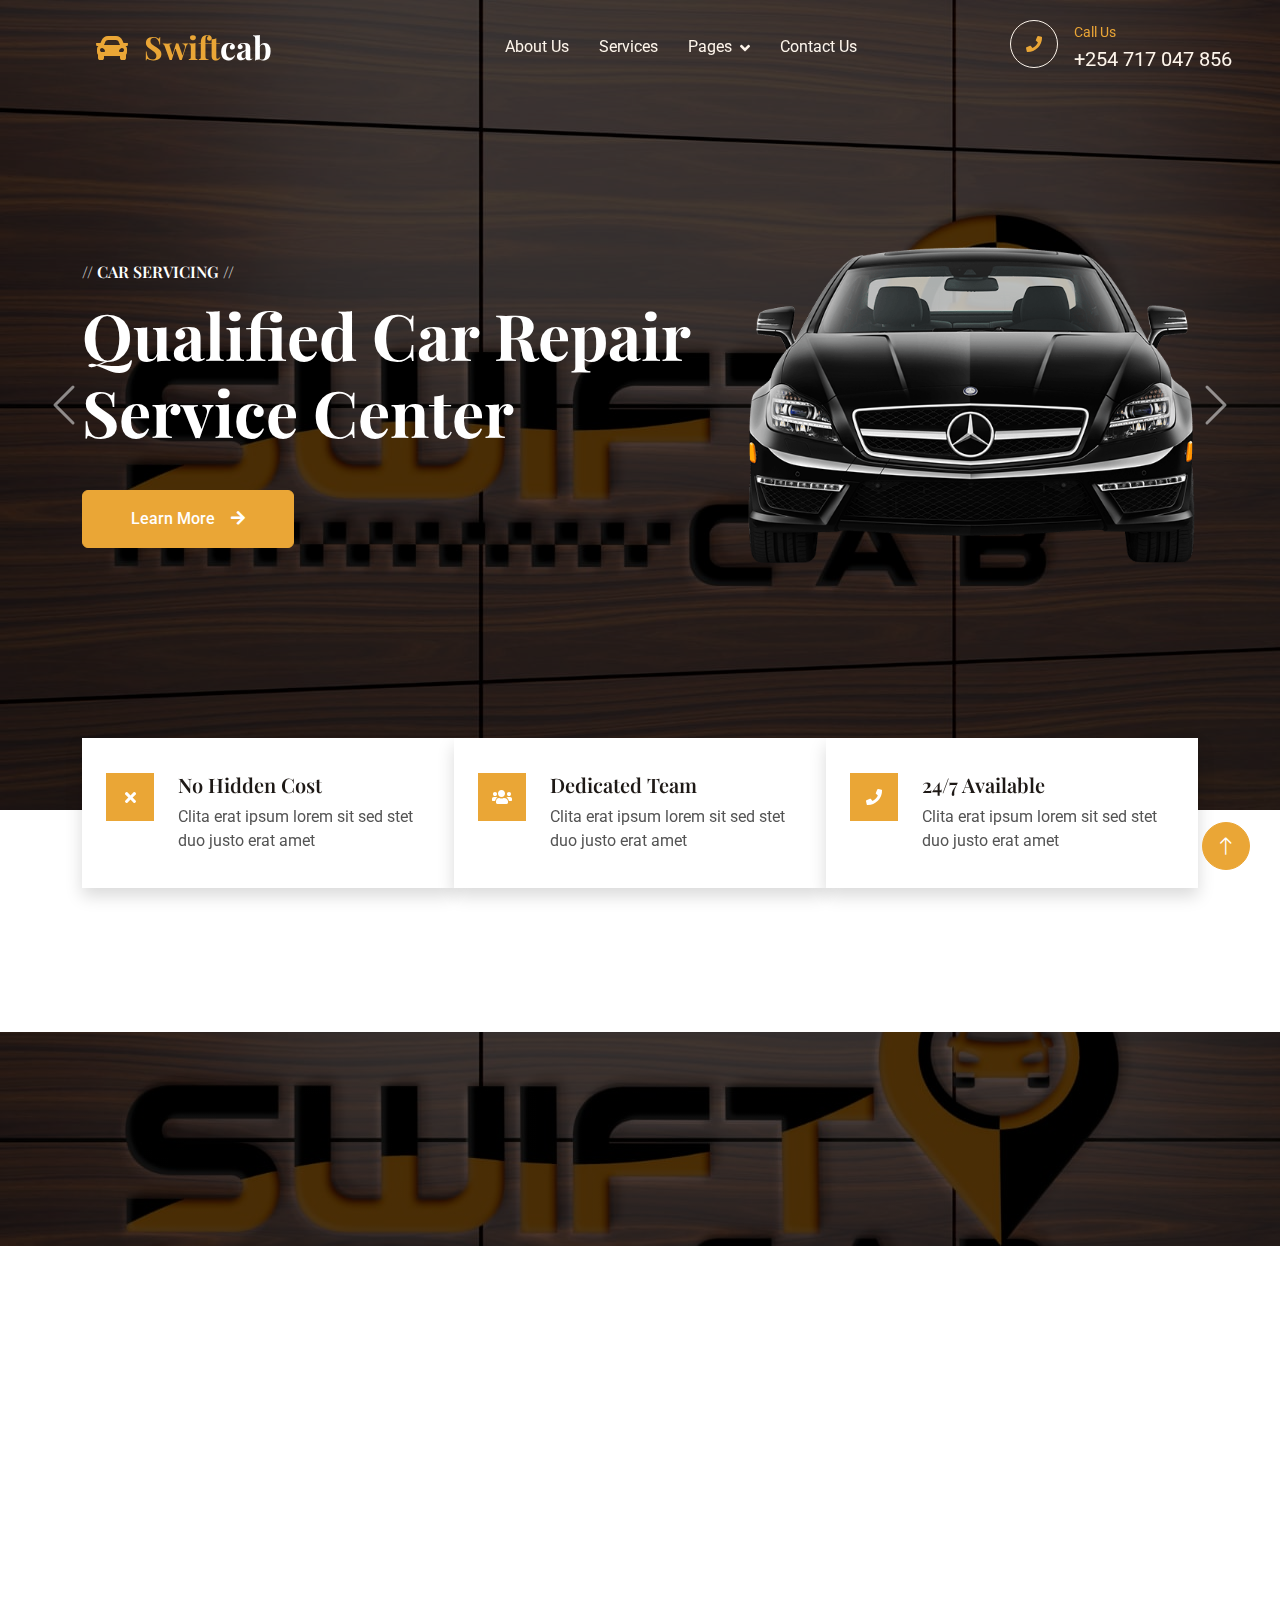
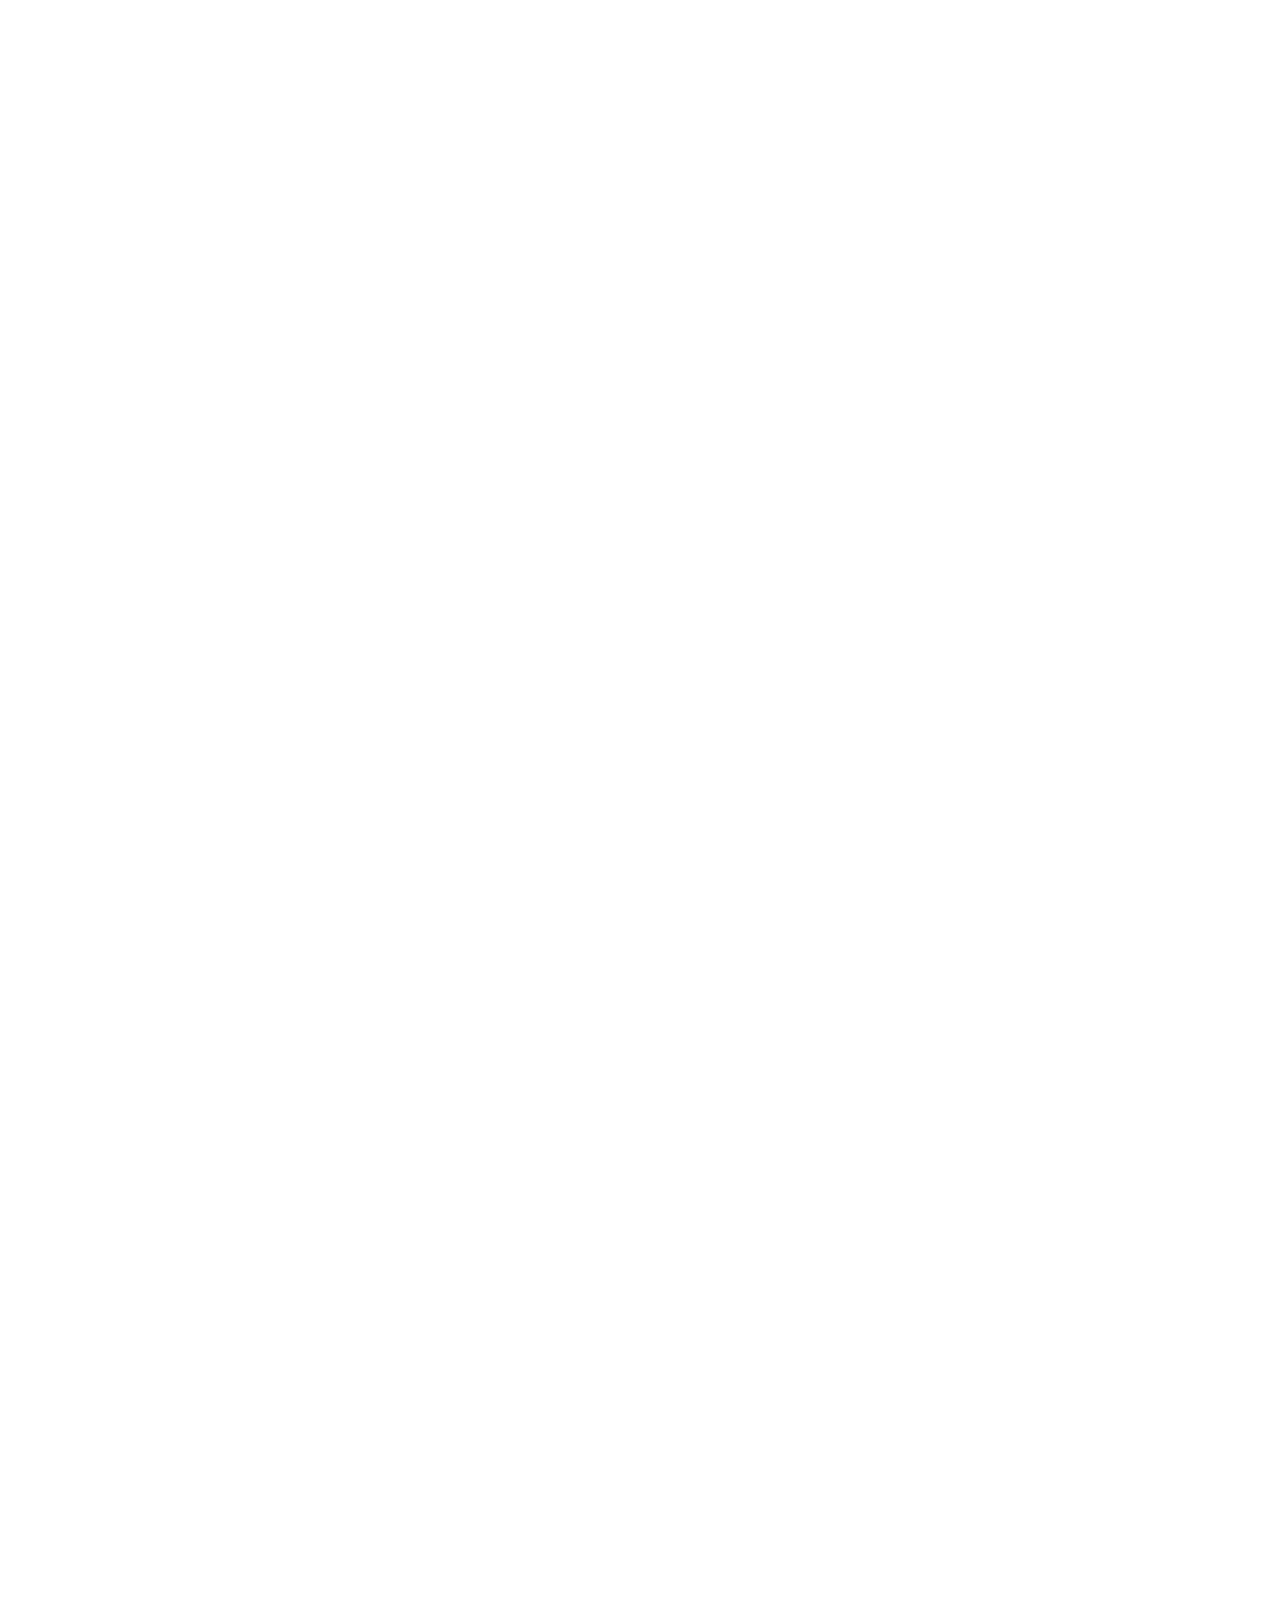
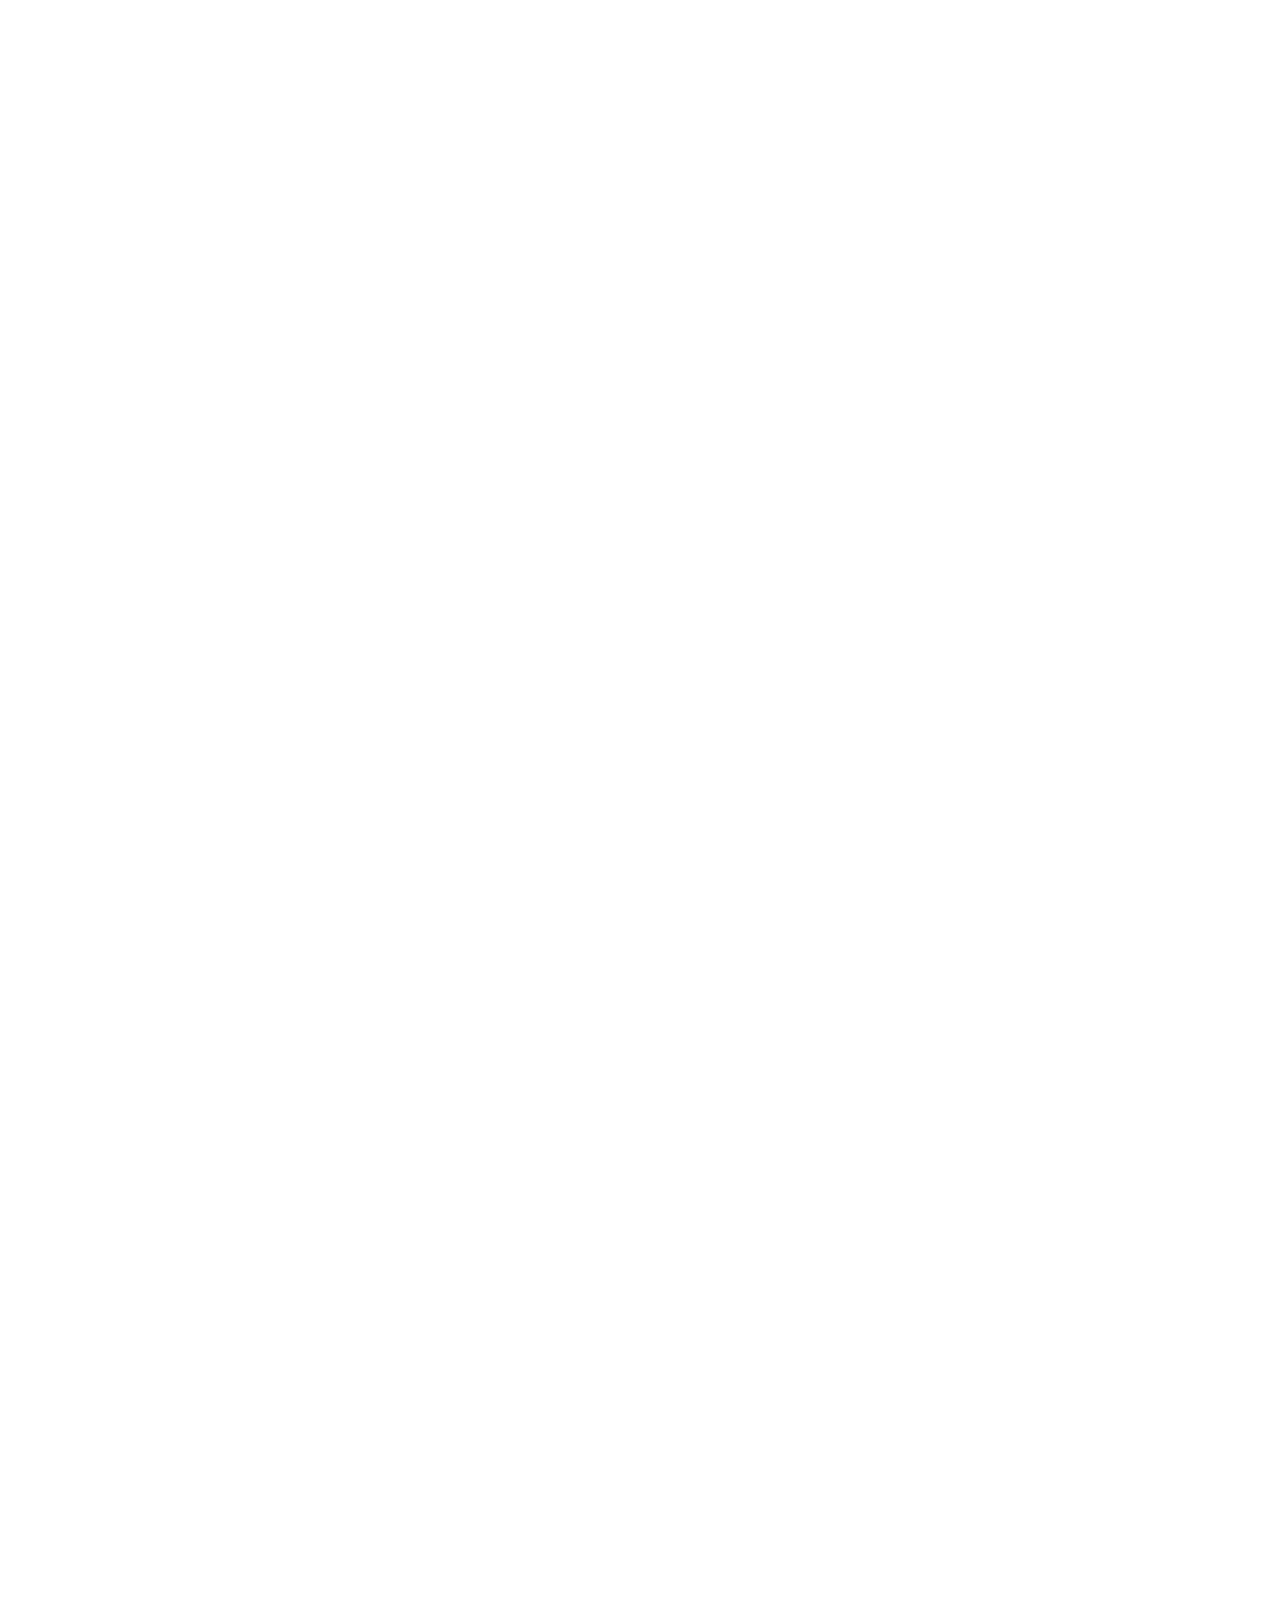
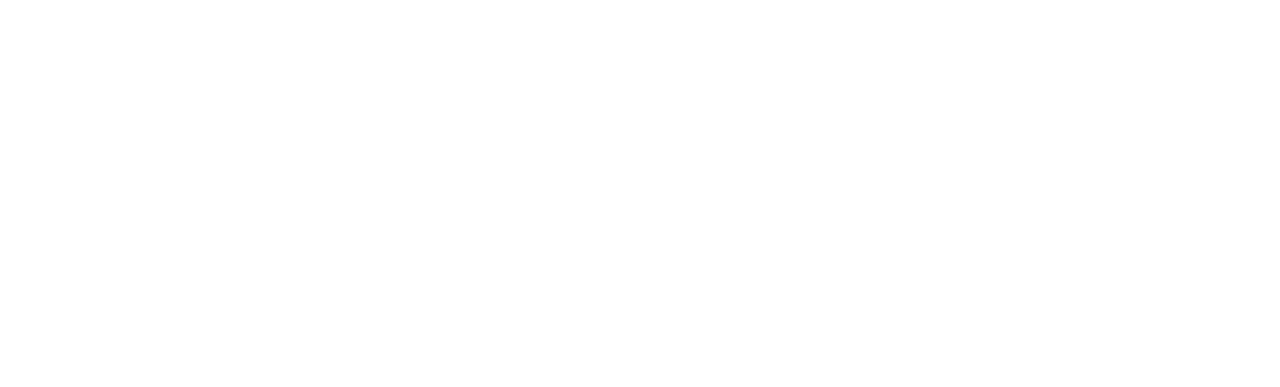
==== commit f9ce3228: "added new footer" ====
--- a/baker-1.0.0/index.html
+++ b/baker-1.0.0/index.html
@@ -163,10 +163,10 @@
                     <div class="bg-white shadow d-flex align-items-center h-100 p-4" style="min-height: 150px;">
                         <div class="d-flex">
                             <div class="flex-shrink-0 btn-lg-square bg-primary">
-                                <i class="fa fa-car text-white"></i>
+                                <i class="fa fa-times text-white"></i>
                             </div>
                             <div class="ps-4">
-                                <h5>Easy Driving Learn </h5>
+                                <h5>No Hidden Cost </h5>
                                 <span>Clita erat ipsum lorem sit sed stet duo justo erat amet</span>
                             </div>
                         </div>
@@ -179,7 +179,7 @@
                                 <i class="fa fa-users text-white"></i>
                             </div>
                             <div class="ps-4">
-                                <h5>National Instructor</h5>
+                                <h5>Dedicated Team</h5>
                                 <span>Clita erat ipsum lorem sit sed stet duo justo erat amet</span>
                             </div>
                         </div>
@@ -189,10 +189,10 @@
                     <div class="bg-white shadow d-flex align-items-center h-100 p-4" style="min-height: 150px;">
                         <div class="d-flex">
                             <div class="flex-shrink-0 btn-lg-square bg-primary">
-                                <i class="fa fa-file-alt text-white"></i>
+                                <i class="fa fa-phone text-white"></i>
                             </div>
                             <div class="ps-4">
-                                <h5>Get licence</h5>
+                                <h5>24/7 Available</h5>
                                 <span>Clita erat ipsum lorem sit sed stet duo justo erat amet</span>
                             </div>
                         </div>
@@ -208,24 +208,24 @@
     <div class="container">
         <div class="row g-4">
             <div class="col-md-6 col-lg-3 text-center wow fadeIn" data-wow-delay="0.1s">
-                <i class="fa fa-check fa-2x text-white mb-3"></i>
-                <h2 class="text-white mb-2" data-toggle="counter-up">1234</h2>
-                <p class="text-white mb-0">Years Experience</p>
+                <i class="fa fa-certificate fa-2x text-white mb-3"></i>
+                <h2 class="text-white mb-2" data-toggle="counter-up">5</h2>
+                <p class="text-white mb-0">Years of Experience</p>
             </div>
             <div class="col-md-6 col-lg-3 text-center wow fadeIn" data-wow-delay="0.3s">
                 <i class="fa fa-users-cog fa-2x text-white mb-3"></i>
-                <h2 class="text-white mb-2" data-toggle="counter-up">1234</h2>
+                <h2 class="text-white mb-2" data-toggle="counter-up">20</h2>
                 <p class="text-white mb-0">Expert Technicians</p>
             </div>
             <div class="col-md-6 col-lg-3 text-center wow fadeIn" data-wow-delay="0.5s">
-                <i class="fa fa-users fa-2x text-white mb-3"></i>
-                <h2 class="text-white mb-2" data-toggle="counter-up">1234</h2>
+                <i class="fa fa-handshake fa-2x text-white mb-3"></i>
+                <h2 class="text-white mb-2" data-toggle="counter-up">50</h2>
                 <p class="text-white mb-0">Satisfied Clients</p>
             </div>
             <div class="col-md-6 col-lg-3 text-center wow fadeIn" data-wow-delay="0.7s">
-                <i class="fa fa-car fa-2x text-white mb-3"></i>
-                <h2 class="text-white mb-2" data-toggle="counter-up">1234</h2>
-                <p class="text-white mb-0">Compleate Projects</p>
+                <i class="fa fa-car fa-2x text-white mb-3"></i> 
+                <h2 class="text-white mb-2" data-toggle="counter-up">100</h2>
+                <p class="text-white mb-0">Cabs</p>
             </div>
         </div>
 
@@ -365,7 +365,7 @@
                 <div class="col-lg-6 wow fadeInUp" data-wow-delay="0.5s">
                     <div class="position-relative overflow-hidden pe-5 pt-5 h-100" style="min-height: 400px;">
                         <img class="position-absolute w-100 h-100" src="img/driver.jpeg" alt="" style="object-fit: cover;">
-                        <img class="position-absolute top-0 end-0 bg-white ps-3 pb-3" src="img/about-4.jpg" alt="" style="width: 200px; height: 200px">
+                        <img class="position-absolute top-0 end-0 bg-white ps-3 pb-3" src="img/about-2.jpg" alt="" style="width: 200px; height: 200px">
                     </div>
                 </div>
             </div>
@@ -747,18 +747,24 @@
             <div class="row">
                 <div class="col-md-6 text-center text-md-start mb-3 mb-md-0">
 
-                    
+                 
                 
 
                     <!--/*** This template is free as long as you keep the footer author’s credit link/attribution link/backlink. If you'd like to use the template without the footer author’s credit link/attribution link/backlink, you can purchase the Credit Removal License from "https://htmlcodex.com/credit-removal". Thank you for your support. ***/-->
                     <!-- Designed By <a class="border-bottom" href="https://htmlcodex.com">HTML Codex</a> -->
                     <!-- <br>Distributed By: <a class="border-bottom" href="https://themewagon.com" target="_blank">ThemeWagon</a> -->
                 </div>
-                <div class="col-md-6 text-center text-md-center">
-                    <div class="footer-menu">
-                        <a  href="#">@2024</a>
-                        &copy; <a  href="#">Swiftcab Enterprise</a>
-                        &reg; <a  href="#">All Rights Reserved</a>
+                <div class="col-md-6 text-center text-md-center ">
+                    <div class="footer-menu ">
+
+                        &copy; <a class="text-primary" href="#">Copyright</a>
+                        @ <a class="text-primary" href="#">2024</a>
+                        &reg; <a class="text-primary" href="#">All Rights Reserved</a>
+                      <a  class="text-primary" href="#">Swiftcab Enterprise</a>
+                      
+                       
+                       
+                       
                     </div>
                 </div>
             </div>
--- a/baker-1.0.0/css/style.css
+++ b/baker-1.0.0/css/style.css
@@ -474,6 +474,8 @@
 }
 
 .footer .footer-menu a {
+    margin: auto;
+    
     margin-right: 15px;
     padding-right: 15px;
     border-right: 1px solid rgba(255, 255, 255, .3);
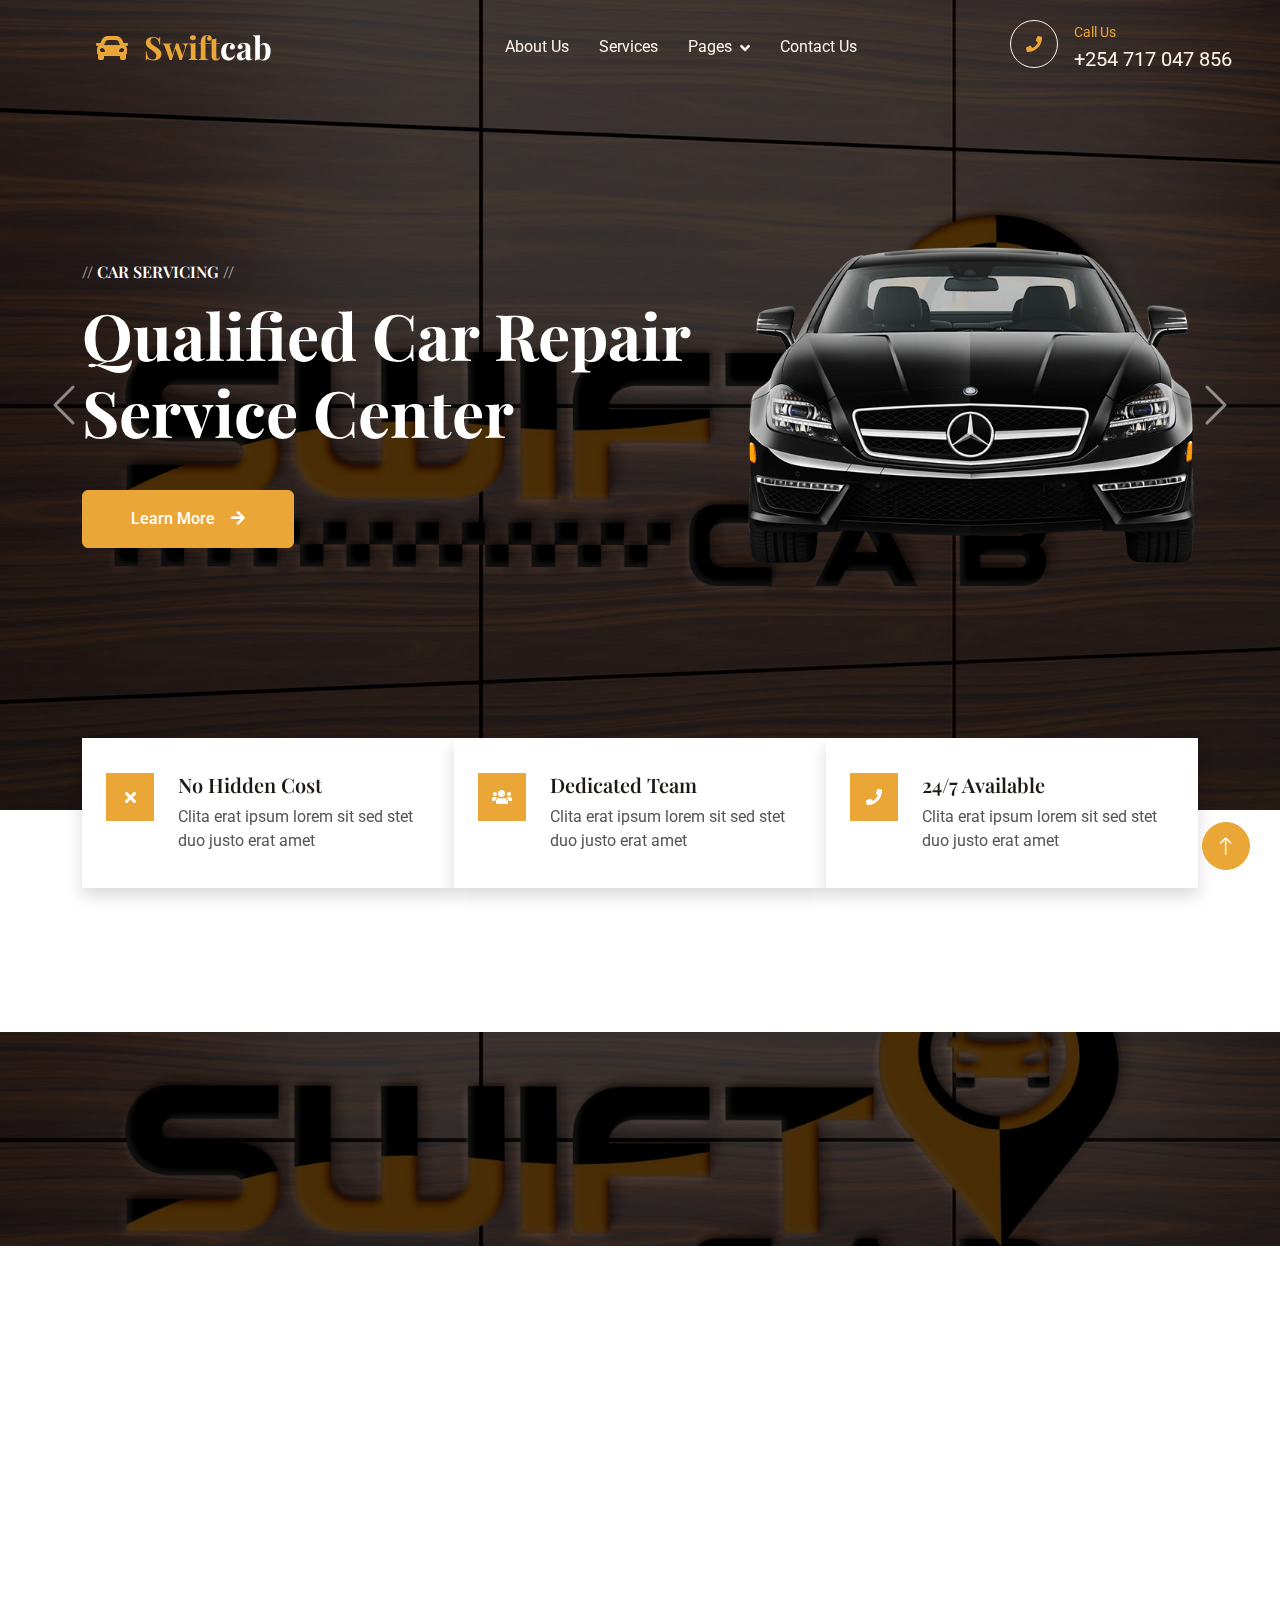
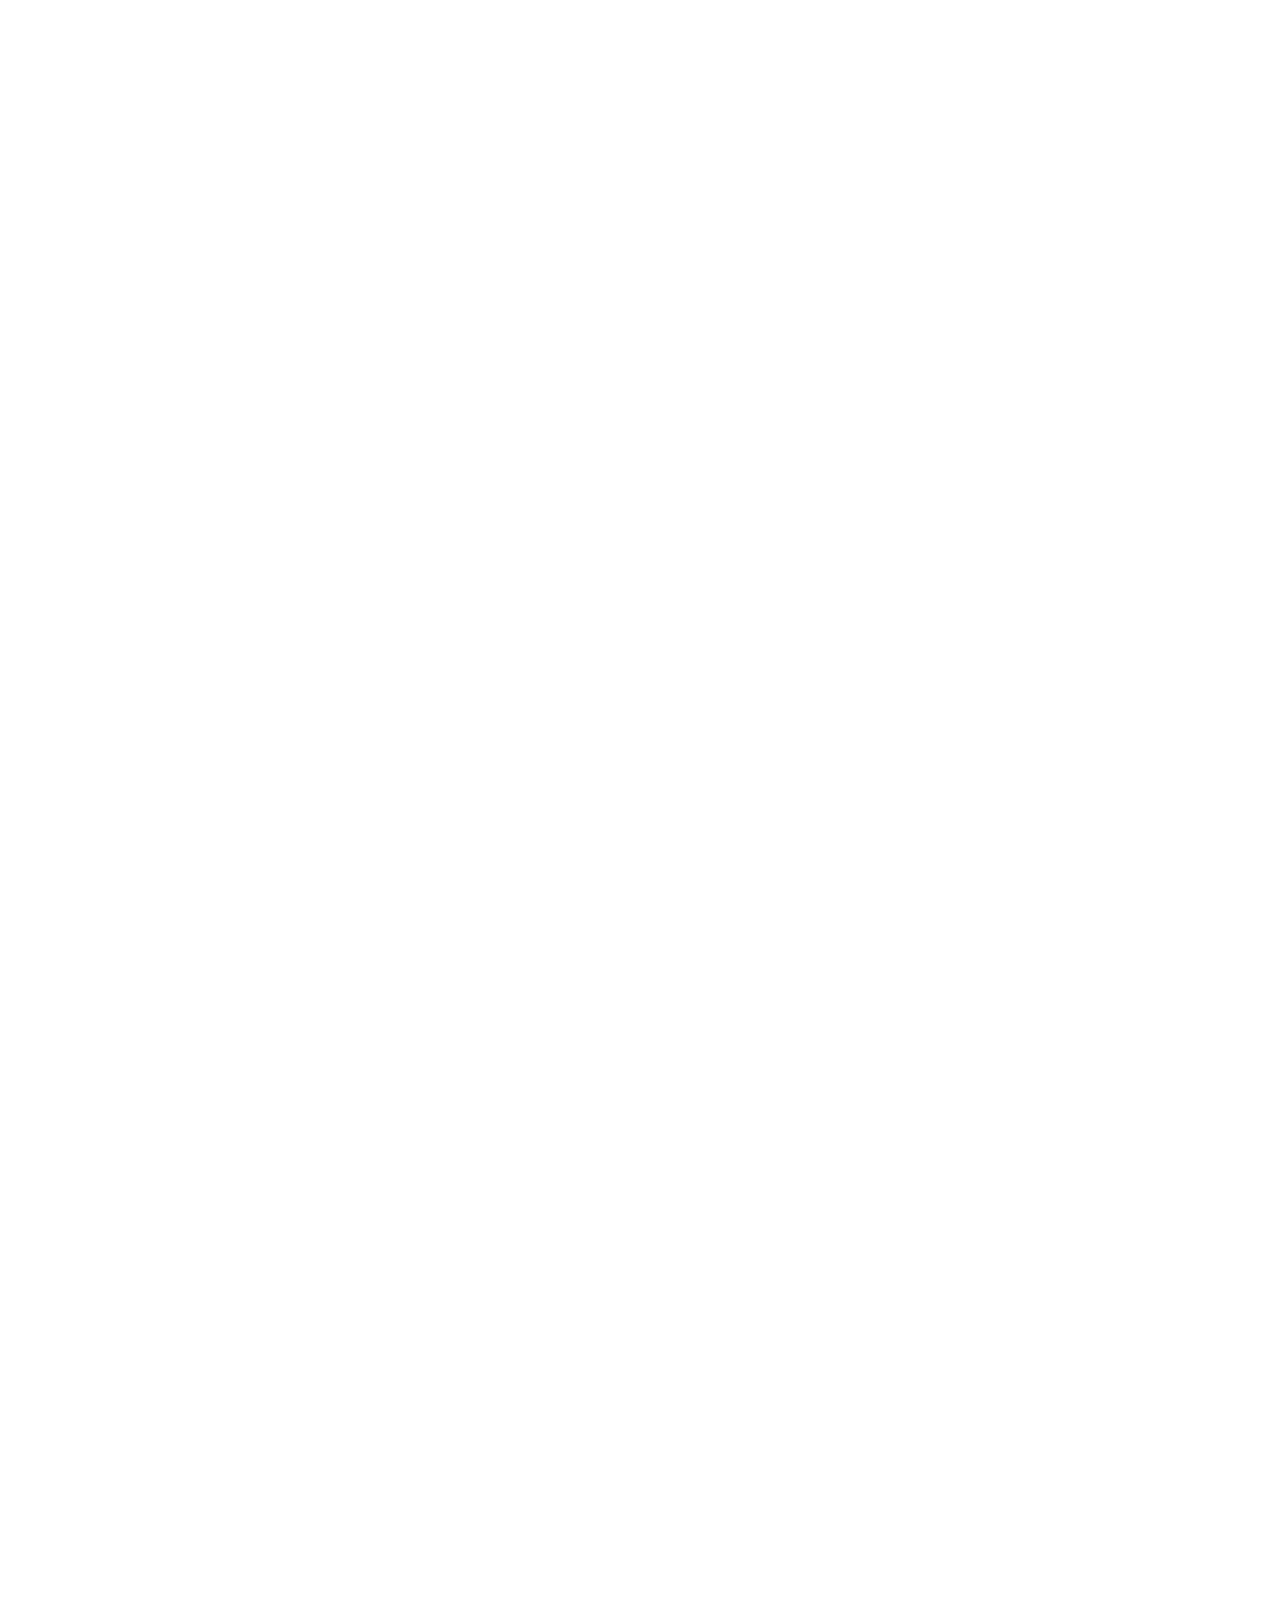
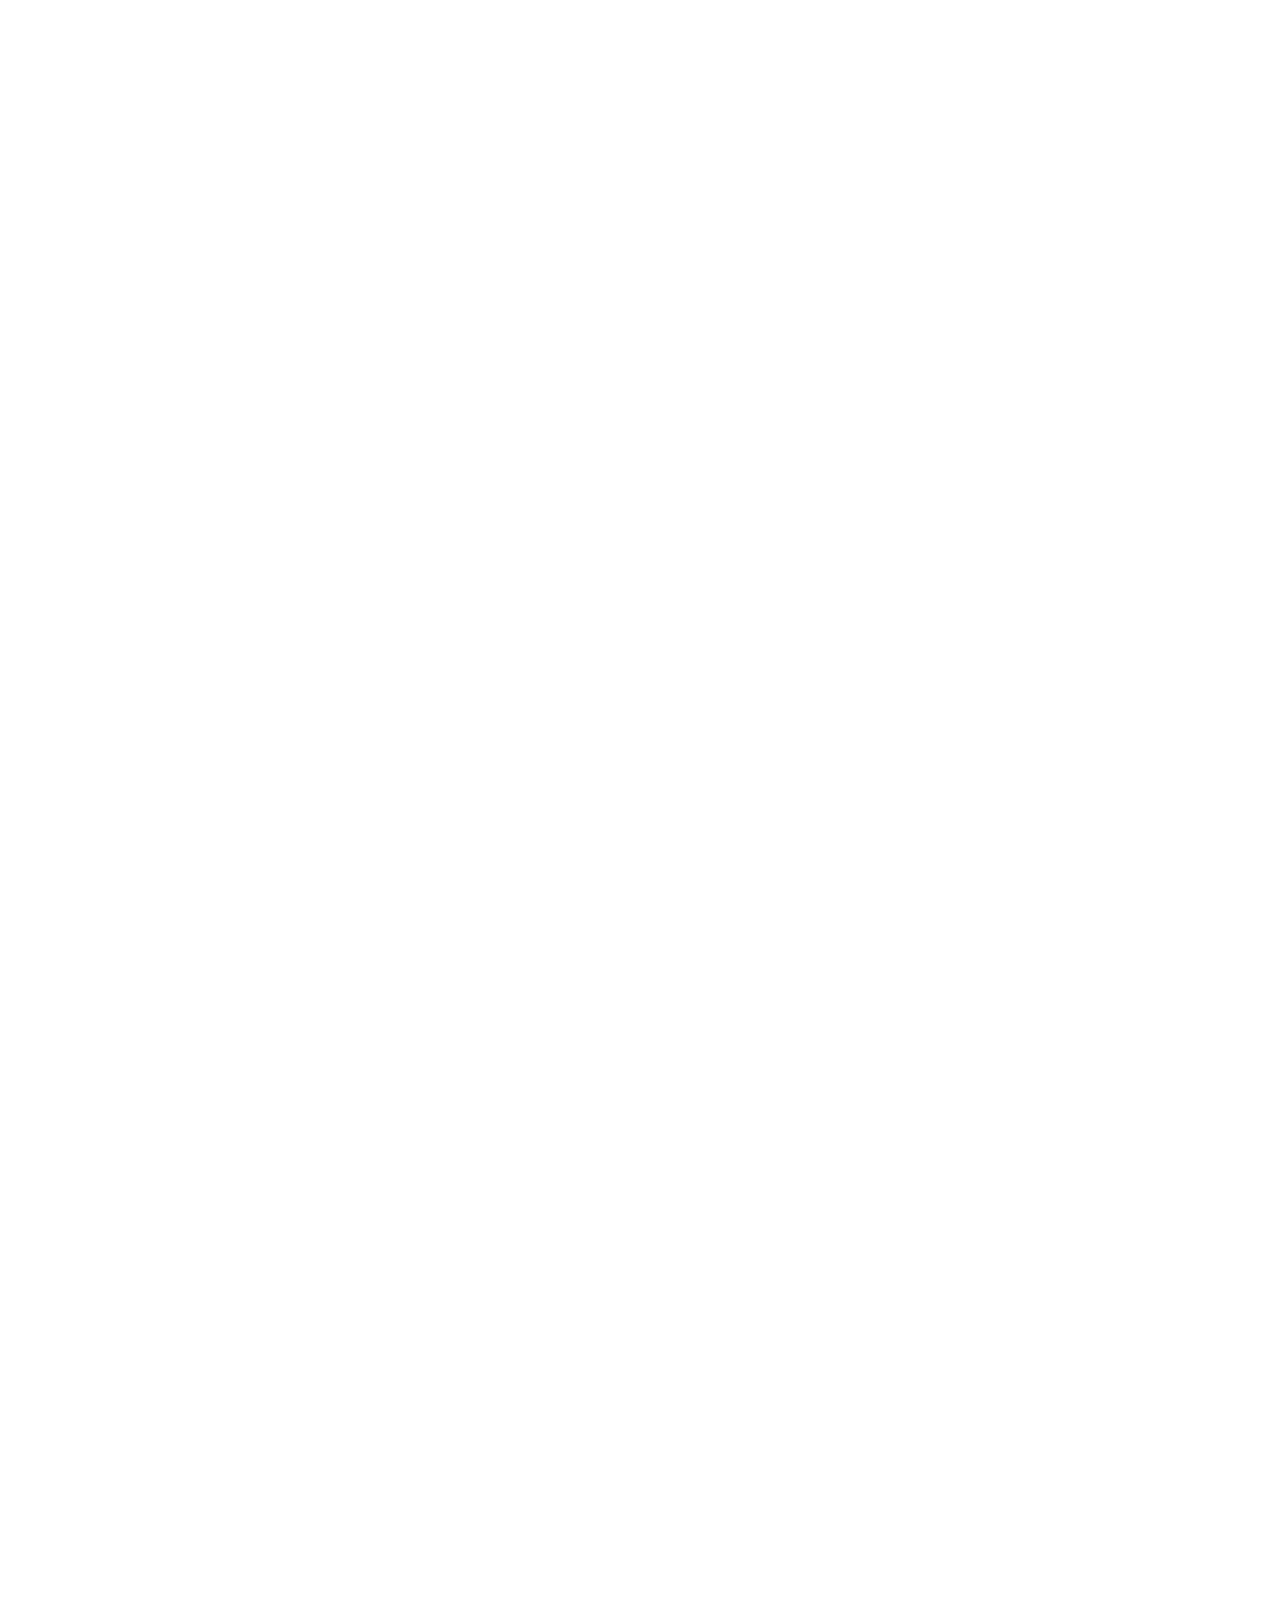
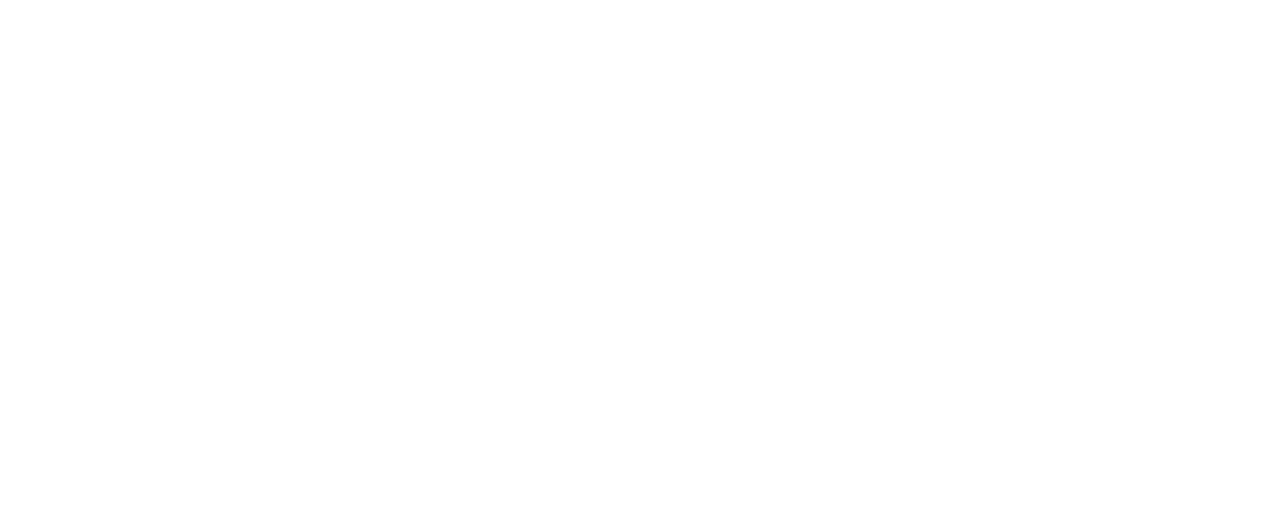
==== commit 01ea64aa: "Added changes on styling" ====
--- a/baker-1.0.0/index.html
+++ b/baker-1.0.0/index.html
@@ -267,7 +267,9 @@
             <div class="col-lg-6 wow fadeInUp" data-wow-delay="0.5s">
               <div class="h-100">
                 <div class="border-start border-5 border-primary ps-4 mb-5">
-                  <h6 class="text-primary text-uppercase mb-2">About Us</h6>
+                    <div class="d-inline-block rounded-pill text-uppercase bg-primary text-white py-1 px-3 mb-3"><b>About Us</b></div>
+                  <!-- <h6 class="text-primary text-uppercase mb-2">About Us</h6> -->
+                  <br>
                   <!-- <h1 class="display-6 mb-0">
                     Unique Solutions For Your Business
                   </h1> -->
@@ -319,7 +321,9 @@
                 <div class="col-lg-6 wow fadeInUp" data-wow-delay="0.1s">
                   
                     <div class="border-start border-5 border-primary ps-4 mb-5">
-                    <h6 class="text-primary text-uppercase mb-2">Why Choose Us!</h6>
+                        <div class="d-inline-block rounded-pill bg-primary text-uppercase text-white py-1 px-3 mb-3"><b>Why Choose Us</b></div>
+                    <!-- <h6 class="text-primary text-uppercase mb-2">Why Choose Us!</h6> -->
+                    <br>
                     <!-- <h1 class="display-6 mb-4">Best Driving Training Agency In Your City</h1> -->
                     <p class="mb-5">Tempor erat elitr rebum at clita. Diam dolor diam ipsum sit. Aliqu diam amet diam et eos. Clita erat ipsum et lorem et sit, sed stet lorem sit clita duo justo magna dolore erat amet</p>
                     <div class="row gy-5 gx-4">
@@ -328,7 +332,7 @@
                                 <div class="flex-shrink-0 btn-square bg-primary me-3">
                                     <i class="fa fa-check text-white"></i>
                                 </div>
-                                <h5 class="mb-0">Fully Licensed</h5>
+                                <h6 >Fully Licensed</h6>
                             </div>
                             <span>Magna sea eos sit dolor, ipsum amet ipsum lorem diam eos</span>
                         </div>
@@ -337,7 +341,7 @@
                                 <div class="flex-shrink-0 btn-square bg-primary me-3">
                                     <i class="fa fa-check text-white"></i>
                                 </div>
-                                <h5 class="mb-0">Online Tracking</h5>
+                                <h6 class="mb-0">Online Tracking</h6>
                             </div>
                             <span>Magna sea eos sit dolor, ipsum amet ipsum lorem diam eos</span>
                         </div>
@@ -346,7 +350,7 @@
                                 <div class="flex-shrink-0 btn-square bg-primary me-3">
                                     <i class="fa fa-check text-white"></i>
                                 </div>
-                                <h5 class="mb-0">Afordable Fee</h5>
+                                <h6 class="mb-0">Afordable Fee</h6>
                             </div>
                             <span>Magna sea eos sit dolor, ipsum amet ipsum lorem diam eos</span>
                         </div>
@@ -355,7 +359,7 @@
                                 <div class="flex-shrink-0 btn-square bg-primary me-3">
                                     <i class="fa fa-check text-white"></i>
                                 </div>
-                                <h5 class="mb-0">Best Maintenance</h5>
+                                <h6 class="mb-0">Best Maintenance</h6>
                             </div>
                             <span>Magna sea eos sit dolor, ipsum amet ipsum lorem diam eos</span>
                         </div>
@@ -456,24 +460,27 @@
                 <!-- <h6 class="text-primary text-uppercase">Our Services </h6> -->
                 <!-- <h1 class="mb-5">Explore Our Services</h1> -->
             </div>
+          
             <div class="row g-4 wow fadeInUp" data-wow-delay="0.3s">
                 <div class="col-lg-4">
-                    <div class="nav w-100 nav-pills me-4">
+                   <br>
+                   <br>
+                    <div class="nav w-100 nav-pills me-4 ">
                         <button class="nav-link w-100 d-flex align-items-center text-start p-4 mb-4 active" data-bs-toggle="pill" data-bs-target="#tab-pane-1" type="button">
-                            <i class="fa fa-car-side fa-2x me-3"></i>
-                            <h4 class="m-0">Hire Drivers</h4>
+                            <i class="fa fa-car-side  me-3"></i>
+                            <h6 class="m-0">Hire Drivers</h6>
                         </button>
                         <button class="nav-link w-100 d-flex align-items-center text-start p-4 mb-4" data-bs-toggle="pill" data-bs-target="#tab-pane-2" type="button">
-                            <i class="fa fa-car fa-2x me-3"></i>
-                            <h4 class="m-0">Monitor Drivers </h4>
+                            <i class="fa fa-car  me-3"></i>
+                            <h6 class="m-0">Monitor Drivers </h6>
                         </button>
                         <button class="nav-link w-100 d-flex align-items-center text-start p-4 mb-4" data-bs-toggle="pill" data-bs-target="#tab-pane-3" type="button">
-                            <i class="fa fa-cog fa-2x me-3"></i>
-                            <h4 class="m-0">Track Cabs </h4>
+                            <i class="fa fa-cog  me-3"></i>
+                            <h6 class="m-0">Track Cabs </h6>
                         </button>
-                        <button class="nav-link w-100 d-flex align-items-center text-start p-4 mb-0" data-bs-toggle="pill" data-bs-target="#tab-pane-4" type="button">
-                            <i class="fa fa-oil-can fa-2x me-3"></i>
-                            <h4 class="m-0">Maintain Cars</h4>
+                        <button class="nav-link w-100 d-flex align-items-center text-start p-4 mb-4" data-bs-toggle="pill" data-bs-target="#tab-pane-4" type="button">
+                            <i class="fa fa-oil-can  me-3"></i>
+                            <h6 class="m-0">Maintain Cars</h6>
                         </button>
                     </div>
                 </div>
@@ -481,7 +488,7 @@
                     <div class="tab-content w-100">
                         <div class="tab-pane fade show active" id="tab-pane-1">
                             <div class="row g-4">
-                                <div class="col-md-6" style="min-height: 350px;">
+                                <div class="col-md-6" style="min-height: 390px;">
                                     <div class="position-relative h-100">
                                         <img class="position-absolute img-fluid w-100 h-100" src="img/call.jpeg"
                                             style="object-fit: cover;" alt="">
@@ -489,69 +496,76 @@
                                 </div>
                                 <div class="col-md-6">
                                     <div class="border-start border-5 border-primary ps-4 mb-5">
-                                    <h6 class="text-primary text-uppercase">Our Services </h6>
+                                        <div class="d-inline-block rounded-pill text-uppercase bg-primary text-white py-1 px-3 mb-3"><b>Our Services</b></div>
+                                        <br>
+                                    <!-- <h6 class="text-primary text-uppercase">Our Services </h6> -->
+                                    
                                     <!-- <h3 class="mb-3">15 Years Of Experience In Auto Servicing</h3> -->
                                 
                                     <p class="mb-4">Tempor erat elitr rebum at clita. Diam dolor diam ipsum sit. Aliqu diam amet diam et eos. Clita erat ipsum et lorem et sit, sed stet lorem sit clita duo justo magna dolore erat amet</p>
-                                    <p><i class="fa fa-check text-success me-3"></i>Quality Servicing</p>
-                                    <p><i class="fa fa-check text-success me-3"></i>Expert Workers</p>
-                                    <p><i class="fa fa-check text-success me-3"></i>Modern Equipment</p>
-                                    <a href="" class="btn btn-primary py-3 px-5 mt-3">Read More<i class="fa fa-arrow-right ms-3"></i></a>
+                                    <p><i class="fa fa-check text-primary me-3"></i>Quality Servicing</p>
+                                    <p><i class="fa fa-check text-primary me-3"></i>Expert Workers</p>
+                                    <p><i class="fa fa-check text-primary me-3"></i>Modern Equipment</p>
+                                    <!-- <a href="" class="btn btn-primary py-3 px-5 mt-3">Read More<i class="fa fa-arrow-right ms-3"></i></a> -->
                                 </div>
                             </div>
                             </div>
                         </div>
                         <div class="tab-pane fade" id="tab-pane-2">
                             <div class="row g-4">
-                                <div class="col-md-6" style="min-height: 350px;">
+                                <div class="col-md-6" style="min-height: 390px;">
                                     <div class="position-relative h-100">
                                         <img class="position-absolute img-fluid w-100 h-100" src="img/order.jpg"
                                             style="object-fit: cover;" alt="">
                                     </div>
                                 </div>
                                 <div class="col-md-6">
-                                    <h3 class="mb-3">15 Years Of Experience In Auto Servicing</h3>
+                                    <!-- <div class="border-start border-5 border-primary ps-4 mb-5"> -->
+                                        <div class="d-inline-block rounded-pill text-uppercase bg-primary text-white py-1 px-3 mb-3"><b>Our Services</b></div>
+                                    <!-- <h3 class="mb-3">15 Years Of Experience In Auto Servicing</h3> -->
                                     <p class="mb-4">Tempor erat elitr rebum at clita. Diam dolor diam ipsum sit. Aliqu diam amet diam et eos. Clita erat ipsum et lorem et sit, sed stet lorem sit clita duo justo magna dolore erat amet</p>
-                                    <p><i class="fa fa-check text-success me-3"></i>Quality Servicing</p>
-                                    <p><i class="fa fa-check text-success me-3"></i>Expert Workers</p>
-                                    <p><i class="fa fa-check text-success me-3"></i>Modern Equipment</p>
-                                    <a href="" class="btn btn-primary py-3 px-5 mt-3">Read More<i class="fa fa-arrow-right ms-3"></i></a>
+                                    <p><i class="fa fa-check text-primary me-3"></i>Quality Servicing</p>
+                                    <p><i class="fa fa-check text-primary me-3"></i>Expert Workers</p>
+                                    <p><i class="fa fa-check text-primary me-3"></i>Modern Equipment</p>
+                                    <!-- <a href="" class="btn btn-primary py-3 px-5 mt-3">Read More<i class="fa fa-arrow-right ms-3"></i></a> -->
                                 </div>
                             </div>
                         </div>
                         <div class="tab-pane fade" id="tab-pane-3">
                             <div class="row g-4">
-                                <div class="col-md-6" style="min-height: 350px;">
+                                <div class="col-md-6" style="min-height: 390px;">
                                     <div class="position-relative h-100">
                                         <img class="position-absolute img-fluid w-100 h-100" src="img/suzukialto2.jpeg.jpeg"
                                             style="object-fit: cover;" alt="">
                                     </div>
                                 </div>
                                 <div class="col-md-6">
-                                    <h3 class="mb-3">15 Years Of Experience In Auto Servicing</h3>
+                                    <div class="d-inline-block rounded-pill text-uppercase bg-primary text-white py-1 px-3 mb-3"><b>Our Services</b></div>
+                                    <!-- <h3 class="mb-3">15 Years Of Experience In Auto Servicing</h3> -->
                                     <p class="mb-4">Tempor erat elitr rebum at clita. Diam dolor diam ipsum sit. Aliqu diam amet diam et eos. Clita erat ipsum et lorem et sit, sed stet lorem sit clita duo justo magna dolore erat amet</p>
-                                    <p><i class="fa fa-check text-success me-3"></i>Quality Servicing</p>
-                                    <p><i class="fa fa-check text-success me-3"></i>Expert Workers</p>
-                                    <p><i class="fa fa-check text-success me-3"></i>Modern Equipment</p>
-                                    <a href="" class="btn btn-primary py-3 px-5 mt-3">Read More<i class="fa fa-arrow-right ms-3"></i></a>
+                                    <p><i class="fa fa-check text-primary me-3"></i>Quality Servicing</p>
+                                    <p><i class="fa fa-check text-primary me-3"></i>Expert Workers</p>
+                                    <p><i class="fa fa-check text-primary me-3"></i>Modern Equipment</p>
+                                    <!-- <a href="" class="btn btn-primary py-3 px-5 mt-3">Read More<i class="fa fa-arrow-right ms-3"></i></a> -->
                                 </div>
                             </div>
                         </div>
                         <div class="tab-pane fade" id="tab-pane-4">
                             <div class="row g-4">
-                                <div class="col-md-6" style="min-height: 350px;">
+                                <div class="col-md-6" style="min-height: 390px;">
                                     <div class="position-relative h-100">
                                         <img class="position-absolute img-fluid w-100 h-100" src="img/suzukialto2.jpeg.jpeg"
                                             style="object-fit: cover;" alt="">
                                     </div>
                                 </div>
                                 <div class="col-md-6">
-                                    <h3 class="mb-3">15 Years Of Experience In Auto Servicing</h3>
+                                    <div class="d-inline-block rounded-pill text-uppercase bg-primary text-white py-1 px-3 mb-3"><b>Our Services</b></div>
+                                    <!-- <h3 class="mb-3">15 Years Of Experience In Auto Servicing</h3> -->
                                     <p class="mb-4">Tempor erat elitr rebum at clita. Diam dolor diam ipsum sit. Aliqu diam amet diam et eos. Clita erat ipsum et lorem et sit, sed stet lorem sit clita duo justo magna dolore erat amet</p>
-                                    <p><i class="fa fa-check text-success me-3"></i>Quality Servicing</p>
-                                    <p><i class="fa fa-check text-success me-3"></i>Expert Workers</p>
-                                    <p><i class="fa fa-check text-success me-3"></i>Modern Equipment</p>
-                                    <a href="" class="btn btn-primary py-3 px-5 mt-3">Read More<i class="fa fa-arrow-right ms-3"></i></a>
+                                    <p><i class="fa fa-check text-primary me-3"></i>Quality Servicing</p>
+                                    <p><i class="fa fa-check text-primary me-3"></i>Expert Workers</p>
+                                    <p><i class="fa fa-check text-primary me-3"></i>Modern Equipment</p>
+                                    <!-- <a href="" class="btn btn-primary py-3 px-5 mt-3">Read More<i class="fa fa-arrow-right ms-3"></i></a> -->
                                 </div>
                             </div>
                         </div>
@@ -567,7 +581,8 @@
      <div class="container-xxl py-6">
         <div class="container">
             <div class="text-center mx-auto mb-5 wow fadeInUp" data-wow-delay="0.1s" style="max-width: 500px;">
-                <h6 class="text-primary text-uppercase mb-2">Meet The Team</h6>
+                <div class="d-inline-block rounded-pill text-uppercase bg-primary text-white  py-1 px-3 mb-3"><b>Meet The Team</b></div>
+                <!-- <h6 class="text-primary text-uppercase mb-2">Meet The Team</h6> -->
                 <!-- <h1 class="display-6 mb-4">We Have Great Experience Of Driving</h1> -->
             </div>
             <div class="row g-0 team-items">
@@ -645,8 +660,8 @@
    <div class="container-xxl py-5">
     <div class="container">
         <div class="text-center mx-auto mb-5 wow fadeInUp" data-wow-delay="0.1s" style="max-width: 500px;">
-           
-            <h6 class="text-primary text-uppercase mb-2">Testimonial</h6>
+            <div class="d-inline-block rounded-pill text-uppercase bg-primary text-white  py-1 px-3 mb-3"><b>Testimonial</b></div>
+            <!-- <h6 class="text-primary text-uppercase mb-2">Testimonial</h6> -->
             <!-- <h1 class="display-6 mb-5">Trusted By Thousands Of People And Nonprofits</h1> -->
         </div>
         <div class="owl-carousel testimonial-carousel wow fadeInUp" data-wow-delay="0.1s">
@@ -685,7 +700,8 @@
     <div class="container-xxl py-6 px-0 wow fadeInUp" data-wow-delay="0.1s">
         <div class="text-center mx-auto mb-5 wow fadeInUp" data-wow-delay="0.1s" style="max-width: 500px;">
             <!-- <p class="text-primary text-uppercase mb-2">// Locate Us</p> -->
-            <h6 class="text-primary text-uppercase mb-2">Locate Us</h6>
+            <div class="d-inline-block text-uppercase rounded-pill bg-primary text-white py-1 px-3 mb-3"><b>Locate Us</b></div>
+            <!-- <h6 class="text-primary text-uppercase mb-2">Locate Us</h6> -->
             <!-- <h1 class="display-6 mb-4">If You Have Any Query, Please Contact Us</h1> -->
         </div>
         
@@ -706,39 +722,36 @@
     <div class="container py-5">
         <div class="row g-5">
             <div class="col-lg-3 col-md-6">
-                <h4 class="text-light mb-4">Address</h4>
-                <p class="mb-2"><i class="fa fa-map-marker-alt me-3"></i>123 Street, New York, USA</p>
-                <p class="mb-2"><i class="fa fa-phone-alt me-3"></i>+012 345 67890</p>
-                <p class="mb-2"><i class="fa fa-envelope me-3"></i>info@example.com</p>
-                <div class="d-flex pt-2">
-                    <a class="btn btn-outline-light btn-social" href=""><i class="fab fa-twitter"></i></a>
-                    <a class="btn btn-outline-light btn-social" href=""><i class="fab fa-facebook-f"></i></a>
-                    <a class="btn btn-outline-light btn-social" href=""><i class="fab fa-youtube"></i></a>
-                    <a class="btn btn-outline-light btn-social" href=""><i class="fab fa-linkedin-in"></i></a>
-                </div>
+                <h5 class="text-light mb-4">Address</h5>
+               
+                <p class="text-primary mb-2"><i class="fa fa-car text-white me-2 me-3"></i>Swiftcab Enterprise</p>
+                <p class="mb-2"><i class="fa fa-map-marker-alt me-3"></i>Ngong Avenue, Nairobi, Kenya</p>
+                <p class="mb-2"><i class="fa fa-phone-alt me-3"></i>+254 717 047 856</p>
+                <p class="mb-2"><i class="fa fa-envelope me-3"></i>info@swiftcab.com</p>
+          
             </div>
             <div class="col-lg-3 col-md-6">
-                <h4 class="text-light mb-4">Opening Hours</h4>
-                <h6 class="text-light">Monday - Friday:</h6>
-                <p class="mb-4">09.00 AM - 09.00 PM</p>
-                <h6 class="text-light">Saturday - Sunday:</h6>
-                <p class="mb-0">09.00 AM - 12.00 PM</p>
+                <h5 class="text-light mb-4">Opening Hours</h5>
+                <a class="btn btn-link" href="">Monday - Friday:</a>
+            
+                <p class="mb-2"><i class="fa fa-clock me-3"></i>09.00 AM - 06.00 PM</p>
+                <a class="btn btn-link" href="">Saturday - Sunday:</a>
+                <p class="mb-2"><i class="fa fa-clock me-3"></i>09.00 AM - 04.00 PM</p>
             </div>
             <div class="col-lg-3 col-md-6">
-                <h4 class="text-light mb-4">Services</h4>
-                <a class="btn btn-link" href="">Diagnostic Test</a>
-                <a class="btn btn-link" href="">Engine Servicing</a>
-                <a class="btn btn-link" href="">Tires Replacement</a>
-                <a class="btn btn-link" href="">Oil Changing</a>
-                <a class="btn btn-link" href="">Vacuam Cleaning</a>
+                <h5 class="text-light mb-4">Services</h5>
+                <a class="btn btn-link" href="">Hire Drivers</a>
+                <a class="btn btn-link" href="">Monitor Drivers</a>
+                <a class="btn btn-link" href="">Track Cabs</a>
+                <a class="btn btn-link" href="">Routine Cabs Maintenance</a>
+          
             </div>
             <div class="col-lg-3 col-md-6">
-                <h4 class="text-light mb-4">Newsletter</h4>
-                <p>Dolor amet sit justo amet elitr clita ipsum elitr est.</p>
-                <div class="position-relative mx-auto" style="max-width: 400px;">
-                    <input class="form-control border-0 w-100 py-3 ps-4 pe-5" type="text" placeholder="Your email">
-                    <button type="button" class="btn btn-primary py-2 position-absolute top-0 end-0 mt-2 me-2">SignUp</button>
-                </div>
+                <h5 class="text-light mb-4">Permalinks</h5>
+                <a class="btn btn-link" href="">About Us</a>
+                <a class="btn btn-link" href="">Why Choose Us</a>
+                <a class="btn btn-link" href="">Team</a>
+                <a class="btn btn-link" href="">Testimonials</a>
             </div>
         </div>
     </div>
@@ -747,7 +760,12 @@
             <div class="row">
                 <div class="col-md-6 text-center text-md-start mb-3 mb-md-0">
 
-                 
+                    <div class="d-flex pt-2">
+                        <a class="btn btn-outline-light btn-social" href=""><i class="fab fa-twitter"></i></a>
+                        <a class="btn btn-outline-light btn-social" href=""><i class="fab fa-facebook-f"></i></a>
+                        <a class="btn btn-outline-light btn-social" href=""><i class="fab fa-youtube"></i></a>
+                        <a class="btn btn-outline-light btn-social" href=""><i class="fab fa-linkedin-in"></i></a>
+                    </div>
                 
 
                     <!--/*** This template is free as long as you keep the footer author’s credit link/attribution link/backlink. If you'd like to use the template without the footer author’s credit link/attribution link/backlink, you can purchase the Credit Removal License from "https://htmlcodex.com/credit-removal". Thank you for your support. ***/-->
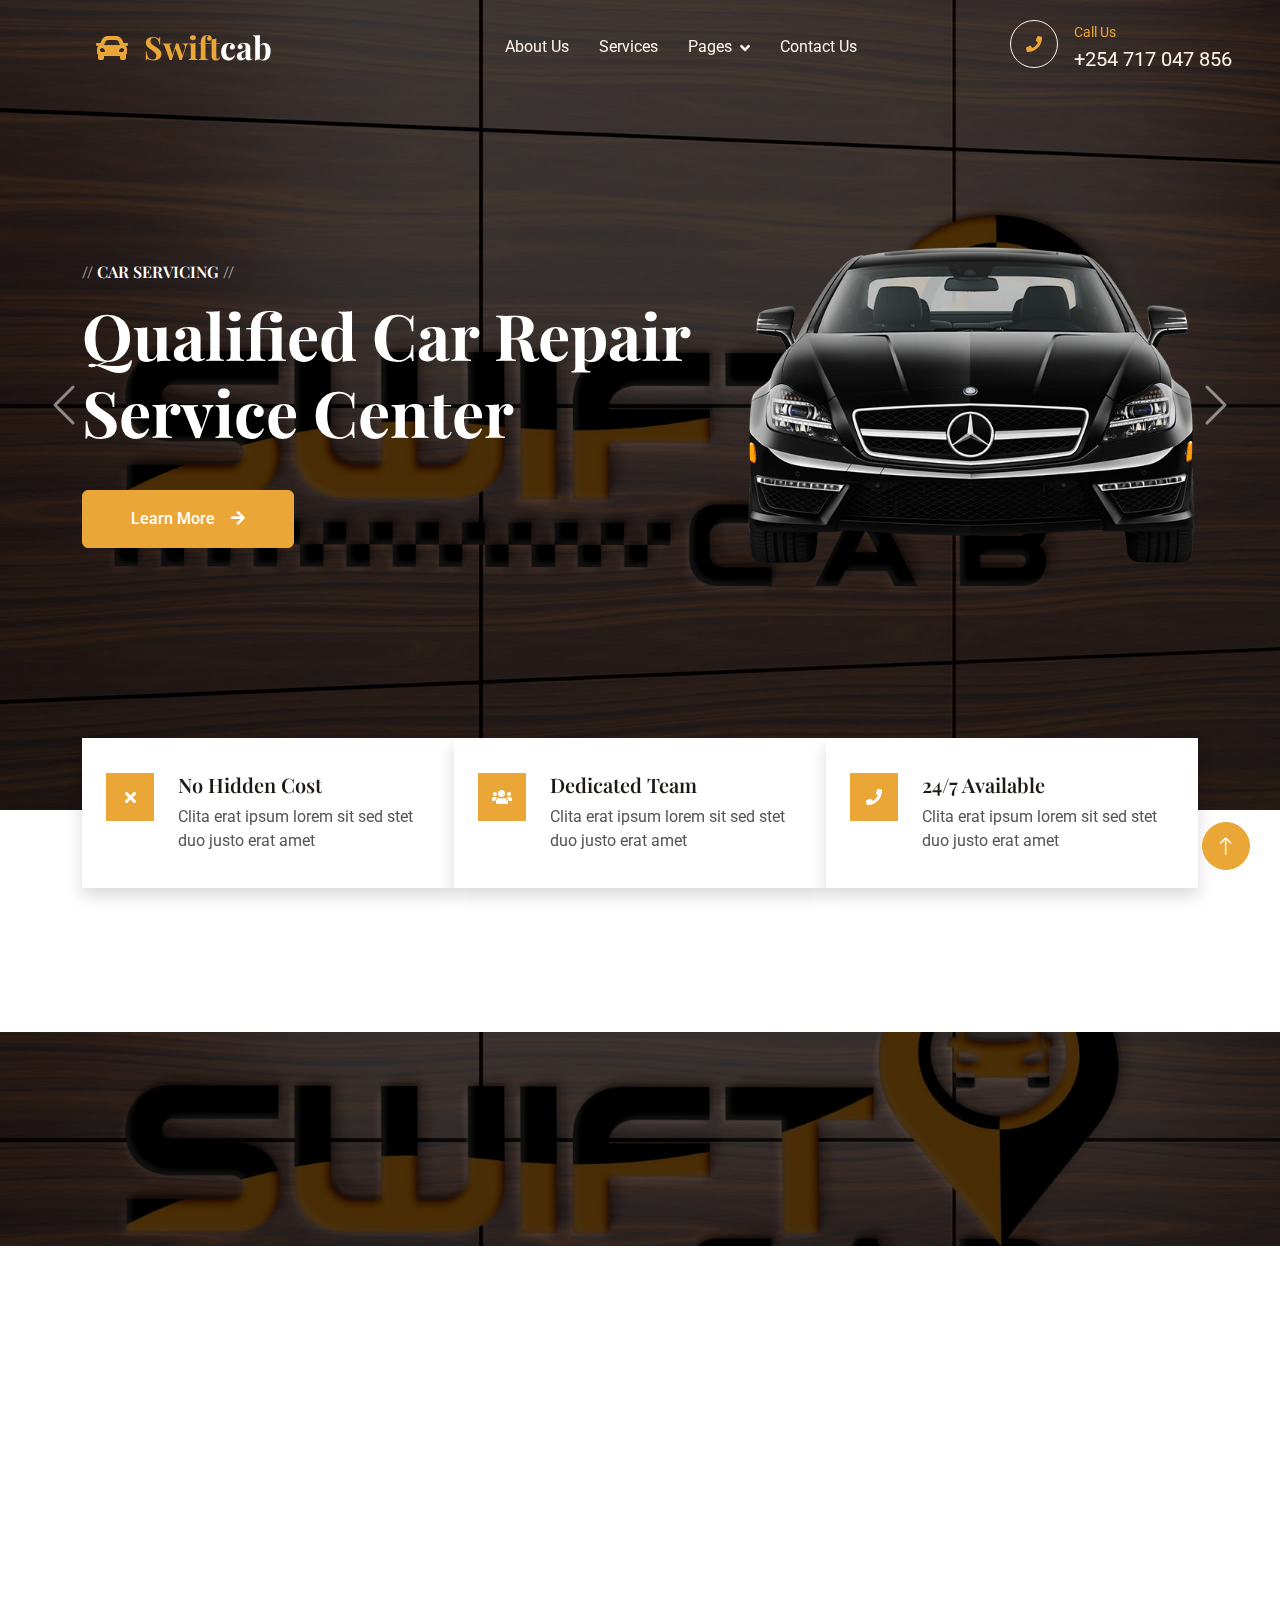
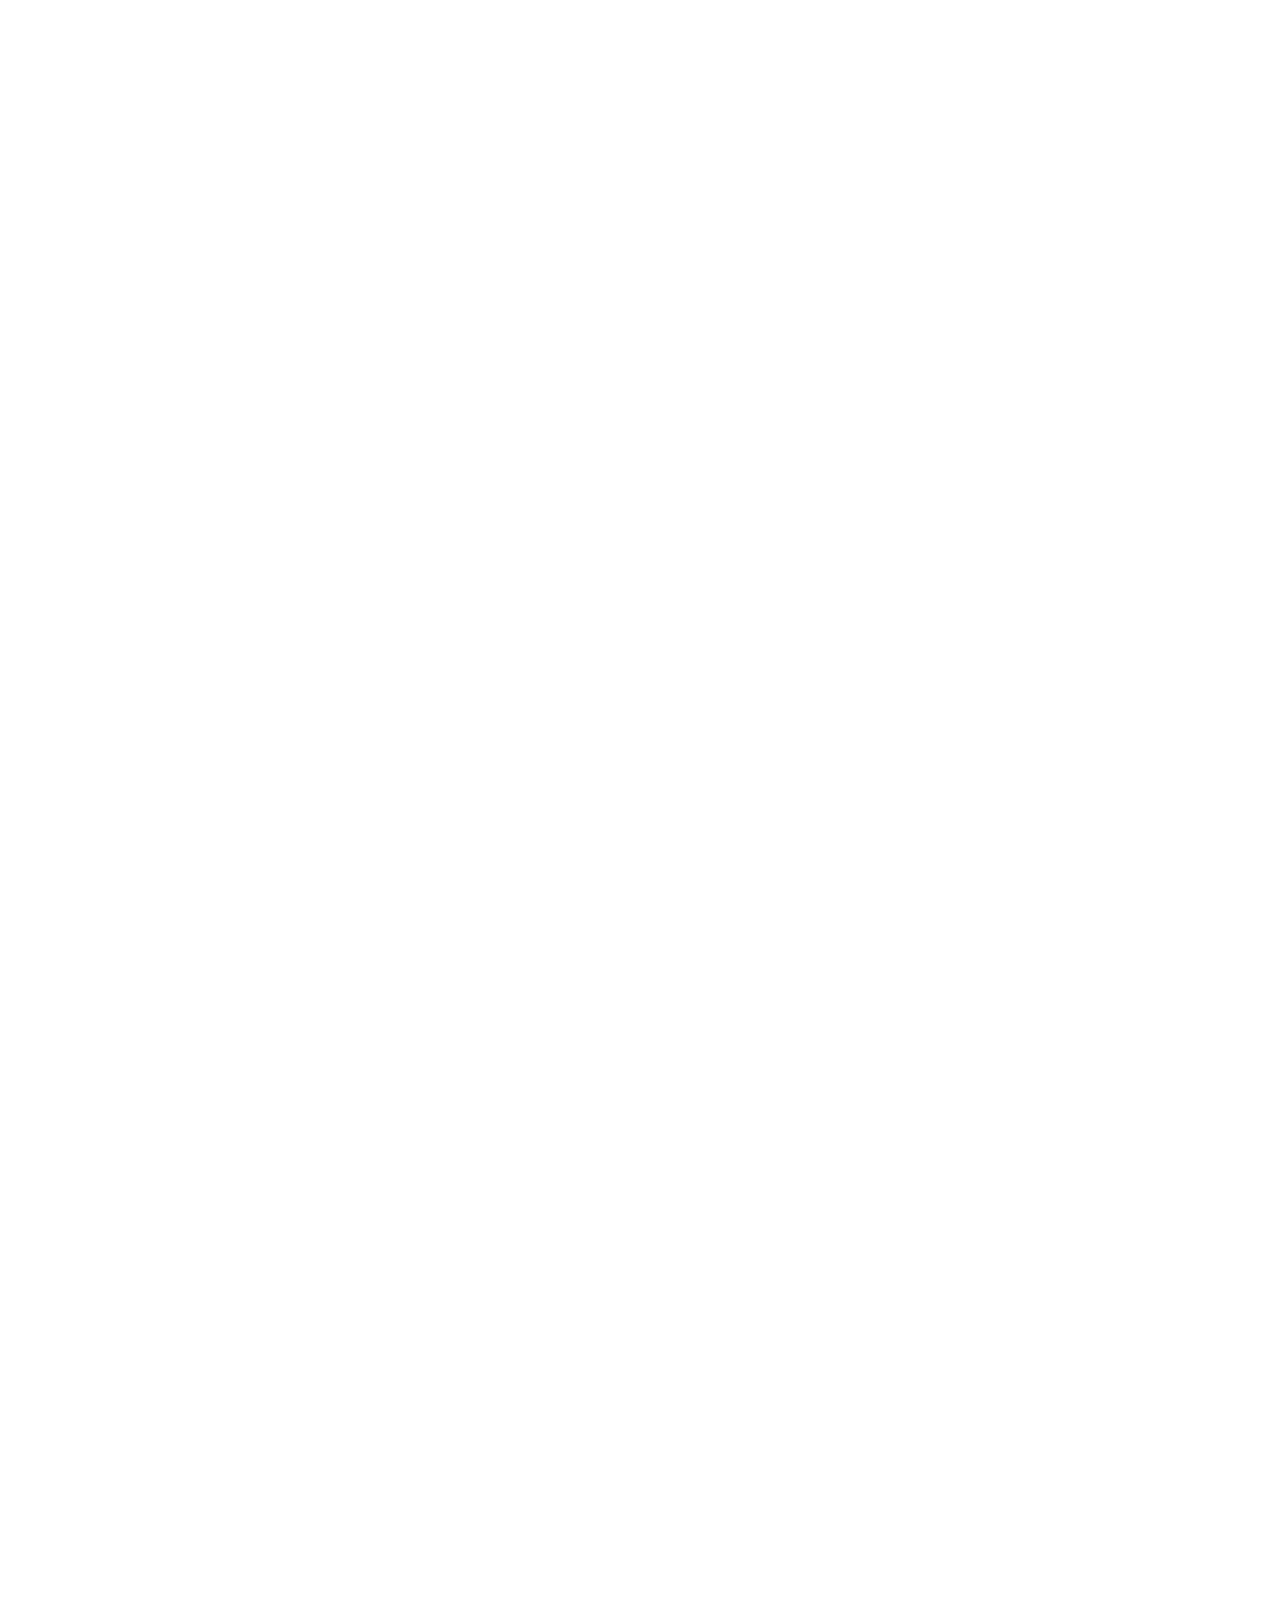
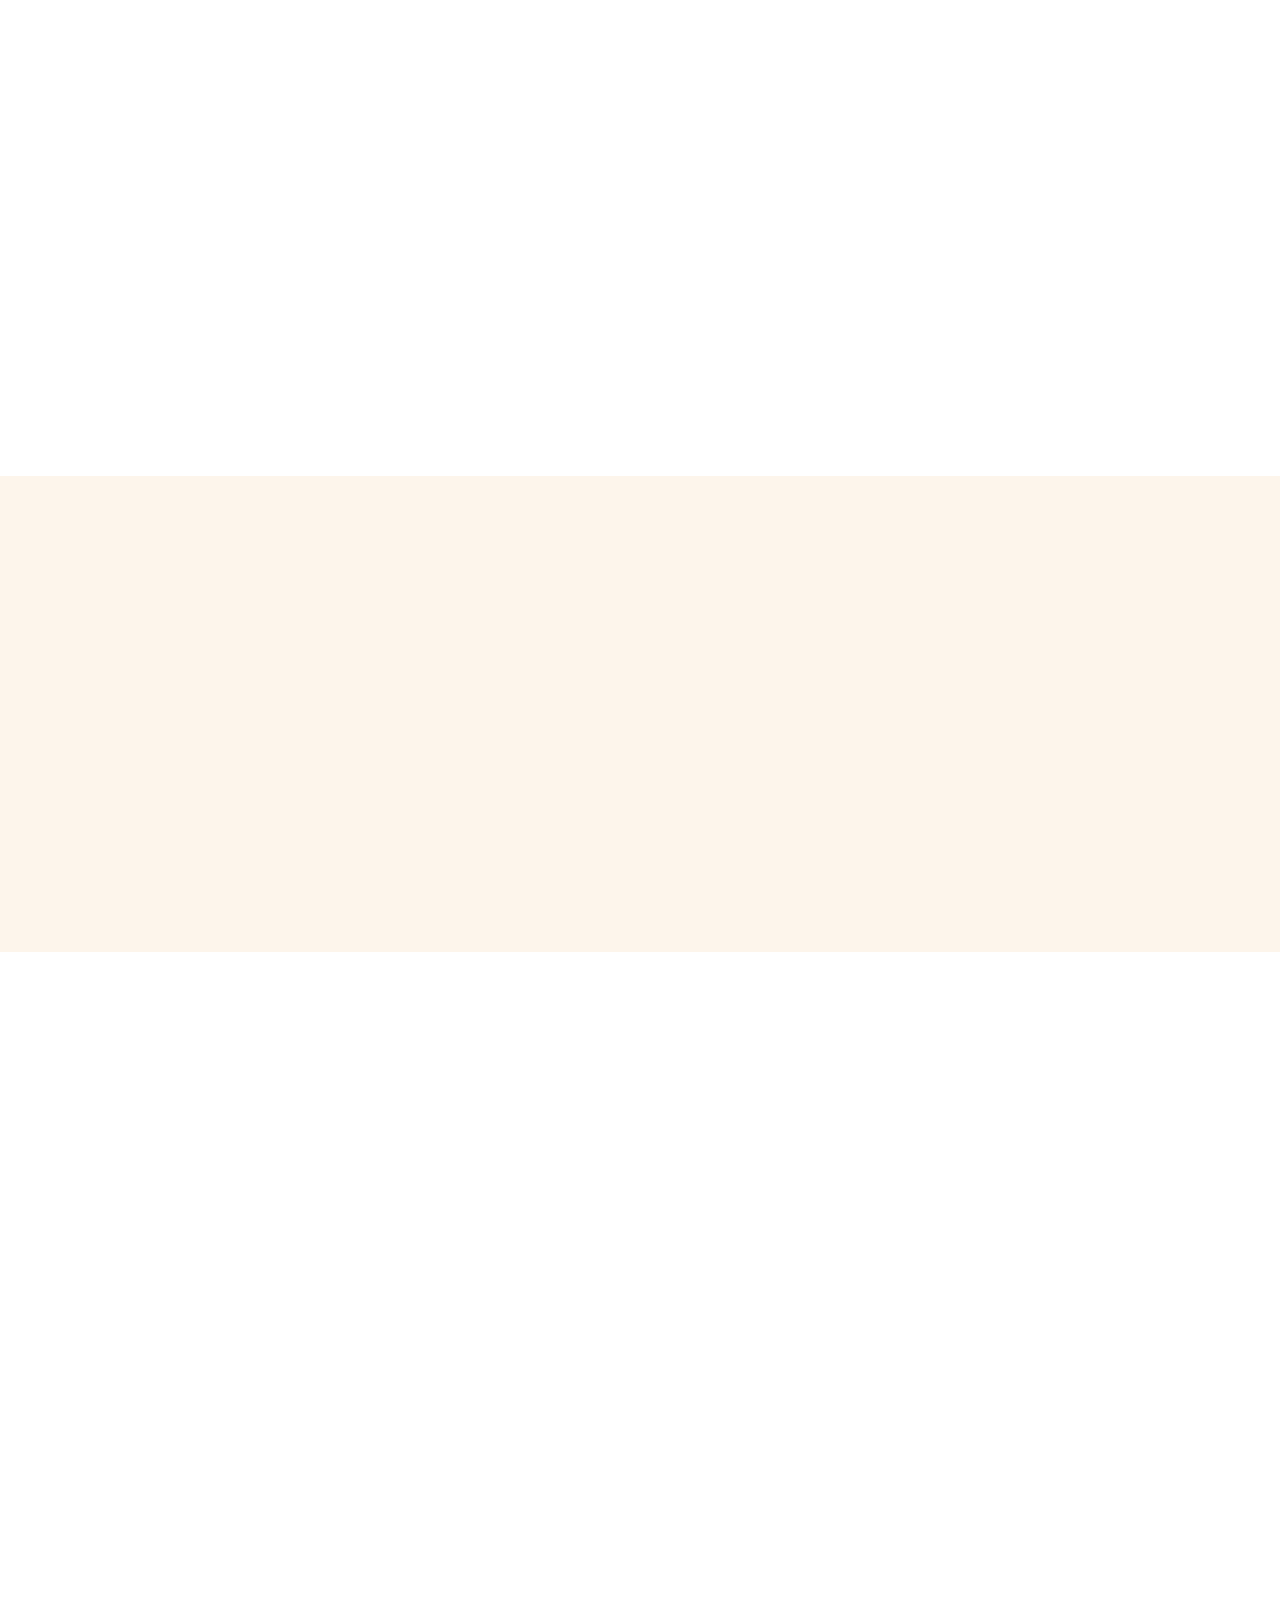
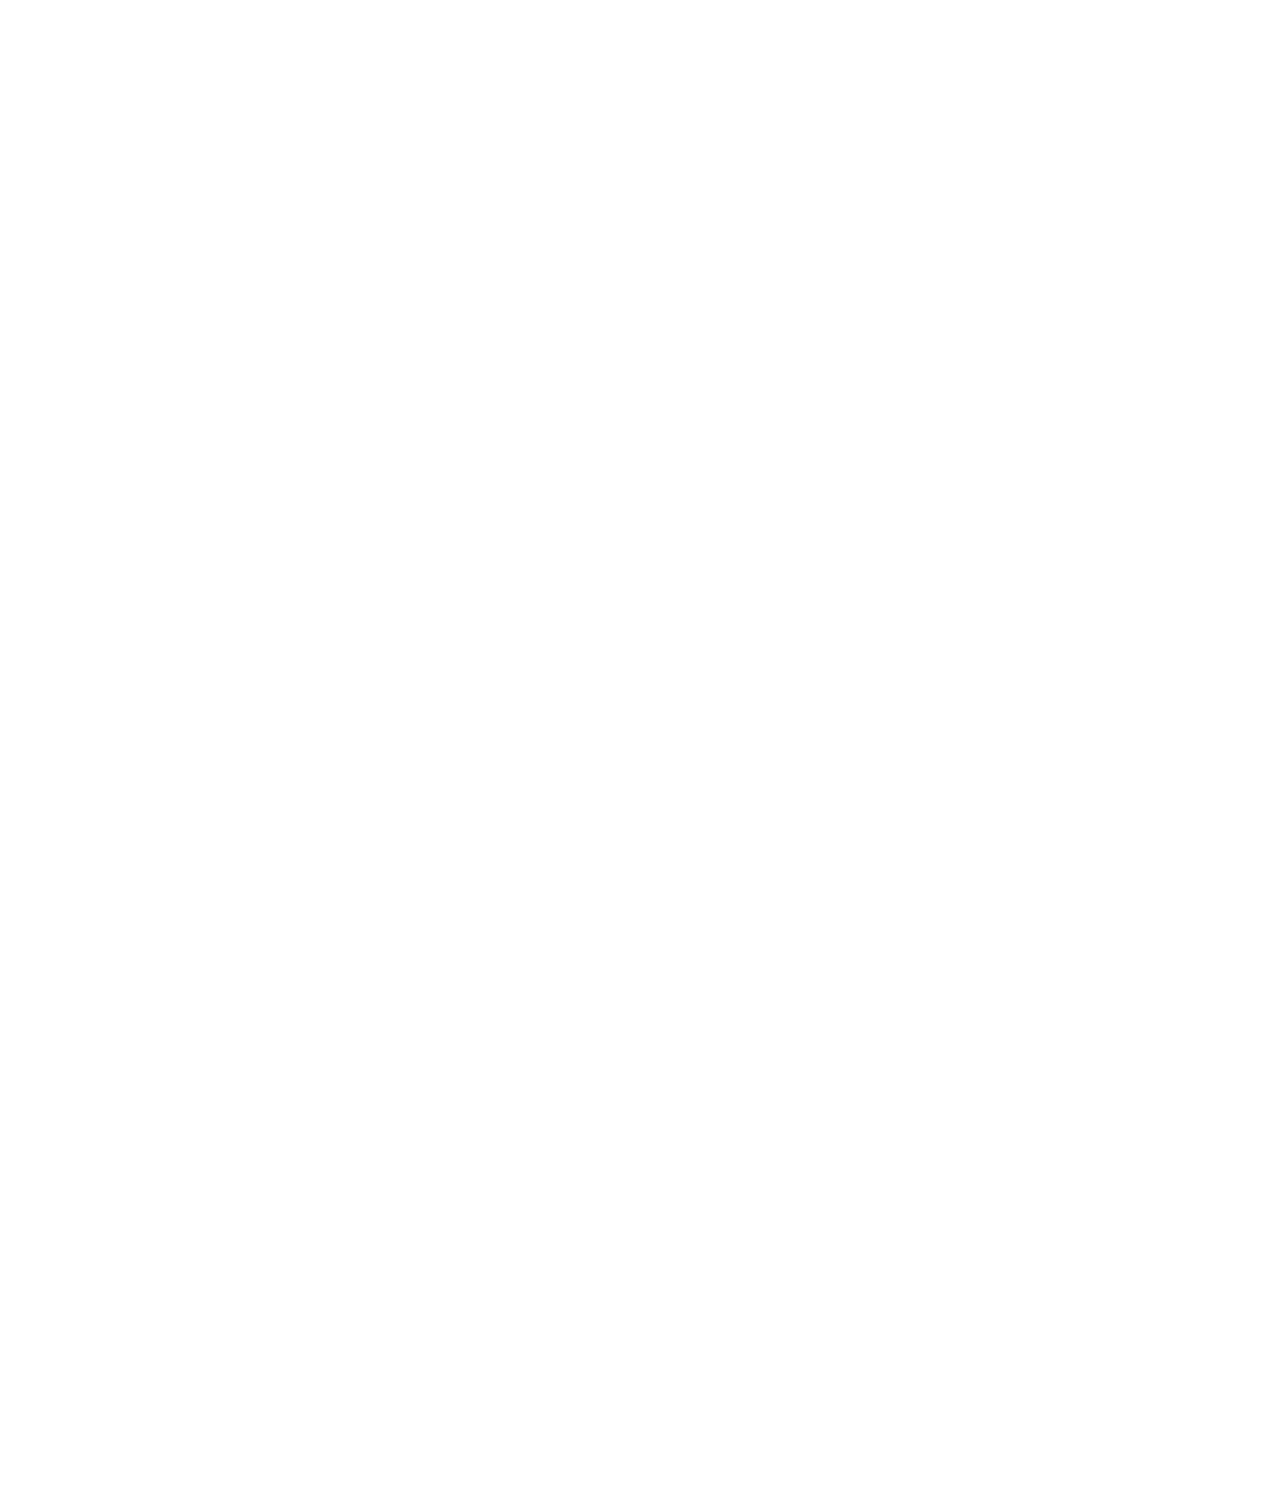
==== commit ef47739f: "Added new footer features" ====
--- a/baker-1.0.0/index.html
+++ b/baker-1.0.0/index.html
@@ -608,7 +608,7 @@
                             <img class="img-fluid" src="img/team-2.jpg" alt="">
                             <div class="bg-light text-center p-4">
                                 
-                                <span>Operations</span>
+                                <span>Overall Operations</span>
                             </div>
                             <div class="team-social text-center">
                                 <a class="btn  btn-outline-primary " >Kenneth</a>
@@ -624,7 +624,7 @@
                             <img class="img-fluid" src="img/team-3.jpg" alt="">
                             <div class="bg-light text-center p-4">
                                 
-                                <span>Field Supervisor</span>
+                                <span>Field Operations</span>
                             </div>
                             <div class="team-social text-center">
                                 <a class="btn  btn-outline-primary ">Collins</a>
@@ -655,46 +655,185 @@
     </div>
     <!-- Team End -->
 
-
-   <!-- Testimonial Start -->
-   <div class="container-xxl py-5">
+   
+
+ <!-- Testimonial Start -->
+ <div class="container-xxl bg-light my-6 py-6 pb-0">
     <div class="container">
         <div class="text-center mx-auto mb-5 wow fadeInUp" data-wow-delay="0.1s" style="max-width: 500px;">
-            <div class="d-inline-block rounded-pill text-uppercase bg-primary text-white  py-1 px-3 mb-3"><b>Testimonial</b></div>
-            <!-- <h6 class="text-primary text-uppercase mb-2">Testimonial</h6> -->
-            <!-- <h1 class="display-6 mb-5">Trusted By Thousands Of People And Nonprofits</h1> -->
+            <div class="d-inline-block rounded-pill bg-primary text-uppercase text-white py-1 px-3 mb-3"><b>Client's Review</b></div>
+            <!-- <p class="text-primary text-uppercase mb-2">// Client's Review</p> -->
+            <!-- <h1 class="display-6 mb-4">More Than 20000+ Customers Trusted Us</h1> -->
         </div>
         <div class="owl-carousel testimonial-carousel wow fadeInUp" data-wow-delay="0.1s">
-            <div class="testimonial-item text-center">
-                <img class="img-fluid bg-light rounded-circle p-2 mx-auto mb-4" src="img/testimonial-1.jpg" style="width: 100px; height: 100px;">
-                <div class="testimonial-text rounded text-center p-4">
-                    <p>Clita clita tempor justo dolor ipsum amet kasd amet duo justo duo duo labore sed sed. Magna ut diam sit et amet stet eos sed clita erat magna elitr erat sit sit erat at rebum justo sea clita.</p>
-                    <h5 class="mb-1">Doner Name</h5>
-                    <span class="fst-italic">Profession</span>
-                </div>
-            </div>
-            <div class="testimonial-item text-center">
-                <img class="img-fluid bg-light rounded-circle p-2 mx-auto mb-4" src="img/testimonial-2.jpg" style="width: 100px; height: 100px;">
-                <div class="testimonial-text rounded text-center p-4">
-                    <p>Clita clita tempor justo dolor ipsum amet kasd amet duo justo duo duo labore sed sed. Magna ut diam sit et amet stet eos sed clita erat magna elitr erat sit sit erat at rebum justo sea clita.</p>
-                    <h5 class="mb-1">Doner Name</h5>
-                    <span class="fst-italic">Profession</span>
-                </div>
-            </div>
-            <div class="testimonial-item text-center">
-                <img class="img-fluid bg-light rounded-circle p-2 mx-auto mb-4" src="img/testimonial-3.jpg" style="width: 100px; height: 100px;">
-                <div class="testimonial-text rounded text-center p-4">
-                    <p>Clita clita tempor justo dolor ipsum amet kasd amet duo justo duo duo labore sed sed. Magna ut diam sit et amet stet eos sed clita erat magna elitr erat sit sit erat at rebum justo sea clita.</p>
-                    <h5 class="mb-1">Doner Name</h5>
-                    <span class="fst-italic">Profession</span>
-                </div>
+            <div class="testimonial-item bg-white rounded p-4">
+                <div class="d-flex align-items-center mb-4">
+                    <img class="flex-shrink-0 rounded-circle border p-1" src="img/testimonial-1.jpg" alt="">
+                    <div class="ms-4">
+                        <h5 class="mb-1">Client Name</h5>
+                        <span>Profession</span>
+                    </div>
+                </div>
+                <p class="mb-0">Tempor erat elitr rebum at clita. Diam dolor diam ipsum sit diam amet diam et eos. Clita erat ipsum et lorem et sit.</p>
+            </div>
+            <div class="testimonial-item bg-white rounded p-4">
+                <div class="d-flex align-items-center mb-4">
+                    <img class="flex-shrink-0 rounded-circle border p-1" src="img/testimonial-2.jpg" alt="">
+                    <div class="ms-4">
+                        <h5 class="mb-1">Client Name</h5>
+                        <span>Profession</span>
+                    </div>
+                </div>
+                <p class="mb-0">Tempor erat elitr rebum at clita. Diam dolor diam ipsum sit diam amet diam et eos. Clita erat ipsum et lorem et sit.</p>
+            </div>
+            <div class="testimonial-item bg-white rounded p-4">
+                <div class="d-flex align-items-center mb-4">
+                    <img class="flex-shrink-0 rounded-circle border p-1" src="img/testimonial-3.jpg" alt="">
+                    <div class="ms-4">
+                        <h5 class="mb-1">Client Name</h5>
+                        <span>Profession</span>
+                    </div>
+                </div>
+                <p class="mb-0">Tempor erat elitr rebum at clita. Diam dolor diam ipsum sit diam amet diam et eos. Clita erat ipsum et lorem et sit.</p>
+            </div>
+            <div class="testimonial-item bg-white rounded p-4">
+                <div class="d-flex align-items-center mb-4">
+                    <img class="flex-shrink-0 rounded-circle border p-1" src="img/testimonial-4.jpg" alt="">
+                    <div class="ms-4">
+                        <h5 class="mb-1">Client Name</h5>
+                        <span>Profession</span>
+                    </div>
+                </div>
+                <p class="mb-0">Tempor erat elitr rebum at clita. Diam dolor diam ipsum sit diam amet diam et eos. Clita erat ipsum et lorem et sit.</p>
             </div>
         </div>
     </div>
 </div>
-<!-- Testimonial End -->
-
-  
+
+    <!-- Projects Start -->
+    <div class="container-xxl py-5">
+        <div class="container">
+            <div class="text-center wow fadeInUp" data-wow-delay="0.1s">
+                <div class="bg-primary mb-3 mx-auto" style="width: 60px; height: 2px;"></div>
+                <!-- <h1 class="display-5 mb-5">Our Projects</h1> -->
+            </div>
+            <div class="row mt-n2 wow fadeInUp" data-wow-delay="0.3s">
+                <div class="col-12 text-center">
+                    <ul class="list-inline mb-5" id="portfolio-flters">
+                        <li class="mx-2 active" data-filter="*">Some Of Our Cabs</li>
+                        <!-- <li class="mx-2" data-filter=".first">Complete Projects</li>
+                        <li class="mx-2" data-filter=".second">Ongoing Projects</li> -->
+                    </ul>
+                </div>
+            </div>
+            <div class="row g-4 portfolio-container">
+                <div class="col-lg-4 col-md-6 portfolio-item first wow fadeInUp" data-wow-delay="0.1s">
+                    <div class="portfolio-inner">
+                        <img class="img-fluid w-100" src="img/carousel-1.png" alt="">
+                        <div class="text-center p-4">
+                            <p class="text-primary mb-2">Daihatsu</p>
+                            <!-- <h5 class="lh-base mb-0">Smart CCTV Security Systems That Fits Your Business</h5> -->
+                        </div>
+                        <div class="portfolio-text text-center bg-white p-4">
+                            <p class="text-primary mb-2">Miraa</p>
+                            <!-- <h5 class="lh-base mb-3">Smart CCTV Security Systems That Fits Your Business</h5> -->
+                            <!-- <div class="d-flex justify-content-center">
+                                <a class="btn btn-square btn-primary rounded-circle mx-1" href="img/carousel-2.png" data-lightbox="portfolio"><i class="fa fa-eye"></i></a>
+                                <a class="btn btn-square btn-primary rounded-circle mx-1" href=""><i class="fa fa-link"></i></a>
+                            </div> -->
+                        </div>
+                    </div>
+                </div>
+                <div class="col-lg-4 col-md-6 portfolio-item second wow fadeInUp" data-wow-delay="0.3s">
+                    <div class="portfolio-inner">
+                        <img class="img-fluid w-100" src="img/carousel-1.png" alt="">
+                        <div class="text-center p-4">
+                            <p class="text-primary mb-2">Suzuki</p>
+                            <!-- <h5 class="lh-base mb-0">Smart CCTV Security Systems That Fits Your Business</h5> -->
+                        </div>
+                        <div class="portfolio-text text-center bg-white p-4">
+                            <p class="text-primary mb-2">Alto</p>
+                            <!-- <h5 class="lh-base mb-3">Smart CCTV Security Systems That Fits Your Business</h5> -->
+                            <!-- <div class="d-flex justify-content-center">
+                                <a class="btn btn-square btn-primary rounded-circle mx-1" href="img/carousel-2.png" data-lightbox="portfolio"><i class="fa fa-eye"></i></a>
+                                <a class="btn btn-square btn-primary rounded-circle mx-1" href=""><i class="fa fa-link"></i></a>
+                            </div> -->
+                        </div>
+                    </div>
+                </div>
+                <div class="col-lg-4 col-md-6 portfolio-item first wow fadeInUp" data-wow-delay="0.5s">
+                    <div class="portfolio-inner">
+                        <img class="img-fluid w-100" src="img/carousel-1.png" alt="">
+                        <div class="text-center p-4">
+                            <p class="text-primary mb-2">Nissan</p>
+                            <!-- <h5 class="lh-base mb-0">Smart CCTV Security Systems That Fits Your Business</h5> -->
+                        </div>
+                        <div class="portfolio-text text-center bg-white p-4">
+                            <p class="text-primary mb-2">Daisy</p>
+                            <!-- <h5 class="lh-base mb-3">Smart CCTV Security Systems That Fits Your Business</h5> -->
+                            <!-- <div class="d-flex justify-content-center">
+                                <a class="btn btn-square btn-primary rounded-circle mx-1" href="img/carousel-2.png" data-lightbox="portfolio"><i class="fa fa-eye"></i></a>
+                                <a class="btn btn-square btn-primary rounded-circle mx-1" href=""><i class="fa fa-link"></i></a>
+                            </div> -->
+                        </div>
+                    </div>
+                </div>
+                <div class="col-lg-4 col-md-6 portfolio-item second wow fadeInUp" data-wow-delay="0.1s">
+                    <div class="portfolio-inner">
+                        <img class="img-fluid w-100" src="img/carousel-2.png" alt="">
+                        <div class="text-center p-4">
+                            <p class="text-primary mb-2">Mazda</p>
+                            <!-- <h5 class="lh-base mb-0">Smart CCTV Security Systems That Fits Your Business</h5> -->
+                        </div>
+                        <div class="portfolio-text text-center bg-white p-4">
+                            <p class="text-primary mb-2">Carol</p>
+                            <!-- <h5 class="lh-base mb-3">Smart CCTV Security Systems That Fits Your Business</h5> -->
+                            <!-- <div class="d-flex justify-content-center">
+                                <a class="btn btn-square btn-primary rounded-circle mx-1" href="img/carousel-2.png" data-lightbox="portfolio"><i class="fa fa-eye"></i></a>
+                                <a class="btn btn-square btn-primary rounded-circle mx-1" href=""><i class="fa fa-link"></i></a>
+                            </div> -->
+                        </div>
+                    </div>
+                </div>
+                <div class="col-lg-4 col-md-6 portfolio-item first wow fadeInUp" data-wow-delay="0.3s">
+                    <div class="portfolio-inner">
+                        <img class="img-fluid w-100" src="img/carousel-2.png" alt="">
+                        <div class="text-center p-4">
+                            <p class="text-primary mb-2">Toyota</p>
+                            <!-- <h5 class="lh-base mb-0">Smart CCTV Security Systems That Fits Your Business</h5> -->
+                        </div>
+                        <div class="portfolio-text text-center bg-white p-4">
+                            <p class="text-primary mb-2">Vitz</p>
+                            <!-- <h5 class="lh-base mb-3">Smart CCTV Security Systems That Fits Your Business</h5> -->
+                            <!-- <div class="d-flex justify-content-center">
+                                <a class="btn btn-square btn-primary rounded-circle mx-1" href="img/carousel-2.png" data-lightbox="portfolio"><i class="fa fa-eye"></i></a>
+                                <a class="btn btn-square btn-primary rounded-circle mx-1" href=""><i class="fa fa-link"></i></a>
+                            </div> -->
+                        </div>
+                    </div>
+                </div>
+                <div class="col-lg-4 col-md-6 portfolio-item second wow fadeInUp" data-wow-delay="0.5s">
+                    <div class="portfolio-inner">
+                        <img class="img-fluid w-100" src="img/carousel-2.png" alt="">
+                        <div class="text-center p-4">
+                            <p class="text-primary mb-2">Subaru</p>
+                            <!-- <h5 class="lh-base mb-0">Smart CCTV Security Systems That Fits Your Business</h5> -->
+                        </div>
+                        <div class="portfolio-text text-center bg-white p-4">
+                            <p class="text-primary mb-2">Exiga</p>
+                            <!-- <h5 class="lh-base mb-3">Smart CCTV Security Systems That Fits Your Business</h5> -->
+                            <!-- <div class="d-flex justify-content-center">
+                                <a class="btn btn-square btn-primary rounded-circle mx-1" href="img/carousel-2.png" data-lightbox="portfolio"><i class="fa fa-eye"></i></a>
+                                <a class="btn btn-square btn-primary rounded-circle mx-1" href=""><i class="fa fa-link"></i></a>
+                            </div> -->
+                        </div>
+                    </div>
+                </div>
+            </div>
+        </div>
+    </div>
+    <!-- Projects End -->
+
 
     <!-- Google Map Start -->
     <div class="container-xxl py-6 px-0 wow fadeInUp" data-wow-delay="0.1s">
@@ -705,7 +844,7 @@
             <!-- <h1 class="display-6 mb-4">If You Have Any Query, Please Contact Us</h1> -->
         </div>
         
-        <iframe class="w-100 mb-n2" style="height: 430px;" src="https://www.google.com/maps/embed?pb=!1m18!1m12!1m3!1d255282.3586907413!2d36.68257868686788!3d-1.3028602779443763!2m3!1f0!2f0!3f0!3m2!1i1024!2i768!4f13.1!3m3!1m2!1s0x182f1172d84d49a7%3A0xf7cf0254b297924c!2sNairobi!5e0!3m2!1sen!2ske!4v1726656261470!5m2!1sen!2ske" width="600" height="450" style="border:0;" allowfullscreen="" loading="lazy" referrerpolicy="no-referrer-when-downgrade"></iframe>
+        <iframe class="w-100 mb-n2" style="height: 400px;" src="https://www.google.com/maps/embed?pb=!1m18!1m12!1m3!1d255282.3586907413!2d36.68257868686788!3d-1.3028602779443763!2m3!1f0!2f0!3f0!3m2!1i1024!2i768!4f13.1!3m3!1m2!1s0x182f1172d84d49a7%3A0xf7cf0254b297924c!2sNairobi!5e0!3m2!1sen!2ske!4v1726656261470!5m2!1sen!2ske" width="600" height="450" style="border:0;" allowfullscreen="" loading="lazy" referrerpolicy="no-referrer-when-downgrade"></iframe>
     </div>
     <!-- Google Map End -->
     <!-- <div class="container-xxl py-6 px-0 wow fadeInUp" data-wow-delay="0.1s">
--- a/baker-1.0.0/css/style.css
+++ b/baker-1.0.0/css/style.css
@@ -323,97 +323,97 @@
 
 
 
+/*** Project Portfolio ***/
+#portfolio-flters li {
+    display: inline-block;
+    font-weight: 500;
+    color: var(--dark);
+    cursor: pointer;
+    transition: .5s;
+    border-bottom: 2px solid transparent;
+}
+
+#portfolio-flters li:hover,
+#portfolio-flters li.active {
+    color: var(--primary);
+    border-color: var(--primary);
+}
+
+.portfolio-inner {
+    position: relative;
+    overflow: hidden;
+    box-shadow: 0 0 45px rgba(0, 0, 0, .07);
+}
+
+.portfolio-inner img {
+    transition: .5s;
+}
+
+.portfolio-inner:hover img {
+    transform: scale(1.1);
+}
+
+.portfolio-inner .portfolio-text {
+    position: absolute;
+    width: 100%;
+    left: 0;
+    bottom: -50px;
+    opacity: 0;
+    transition: .5s;
+}
+
+.portfolio-inner:hover .portfolio-text {
+    bottom: 0;
+    opacity: 1;
+}
+
+
 /*** Testimonial ***/
-.testimonial-carousel::before {
-    position: absolute;
-    content: "";
-    top: 0;
-    left: 0;
-    height: 100%;
-    width: 0;
-    background: linear-gradient(to right, rgba(255, 255, 255, 1) 0%, rgba(255, 255, 255, 0) 100%);
-    z-index: 1;
-}
-
-.testimonial-carousel::after {
-    position: absolute;
-    content: "";
-    top: 0;
-    right: 0;
-    height: 100%;
-    width: 0;
-    background: linear-gradient(to left, rgba(255, 255, 255, 1) 0%, rgba(255, 255, 255, 0) 100%);
-    z-index: 1;
-}
-
-@media (min-width: 768px) {
-    .testimonial-carousel::before,
-    .testimonial-carousel::after {
-        width: 200px;
-    }
-}
-
-@media (min-width: 992px) {
-    .testimonial-carousel::before,
-    .testimonial-carousel::after {
-        width: 300px;
-    }
-}
-
-.testimonial-carousel .owl-item .testimonial-text {
-    background: var(--light);
-    transform: scale(.8);
-    transition: .5s;
-}
-
-.testimonial-carousel .owl-item.center .testimonial-text {
-    background: var(--primary);
-    transform: scale(1);
-}
-
-.testimonial-carousel .owl-item .testimonial-text *,
 .testimonial-carousel .owl-item .testimonial-item img {
-    transition: .5s;
-}
-
-.testimonial-carousel .owl-item.center .testimonial-text * {
-    color: var(--light) !important;
-}
-
-.testimonial-carousel .owl-item.center .testimonial-item img {
+    width: 60px;
+    height: 60px;
+}
+
+.testimonial-carousel .owl-item .testimonial-item,
+.testimonial-carousel .owl-item .testimonial-item * {
+    transition: .5s;
+}
+
+.testimonial-carousel .owl-item.center .testimonial-item {
     background: var(--primary) !important;
-} 
+}
+
+.testimonial-carousel .owl-item.center .testimonial-item * {
+    color: #FFFFFF !important;
+}
 
 .testimonial-carousel .owl-nav {
-    position: absolute;
-    width: 350px;
-    top: 15px;
-    left: 50%;
-    transform: translateX(-50%);
+    margin-top: 30px;
     display: flex;
-    justify-content: space-between;
-    opacity: 0;
-    transition: .5s;
-    z-index: 1;
-}
-
-.testimonial-carousel:hover .owl-nav {
-    width: 300px;
-    opacity: 1;
+    justify-content: center;
 }
 
 .testimonial-carousel .owl-nav .owl-prev,
 .testimonial-carousel .owl-nav .owl-next {
-    position: relative;
-    color: var(--primary);
-    font-size: 45px;
+    margin: 0 12px;
+    width: 50px;
+    height: 50px;
+    display: flex;
+    align-items: center;
+    justify-content: center;
+    border-radius: 50px;
+    font-size: 22px;
+    color: var(--light);
+    background: var(--primary);
     transition: .5s;
 }
 
 .testimonial-carousel .owl-nav .owl-prev:hover,
 .testimonial-carousel .owl-nav .owl-next:hover {
-    color: var(--dark);
-}
+    color: var(--primary);
+    background: var(--dark);
+}
+
 
 /*** Footer ***/
 .footer {
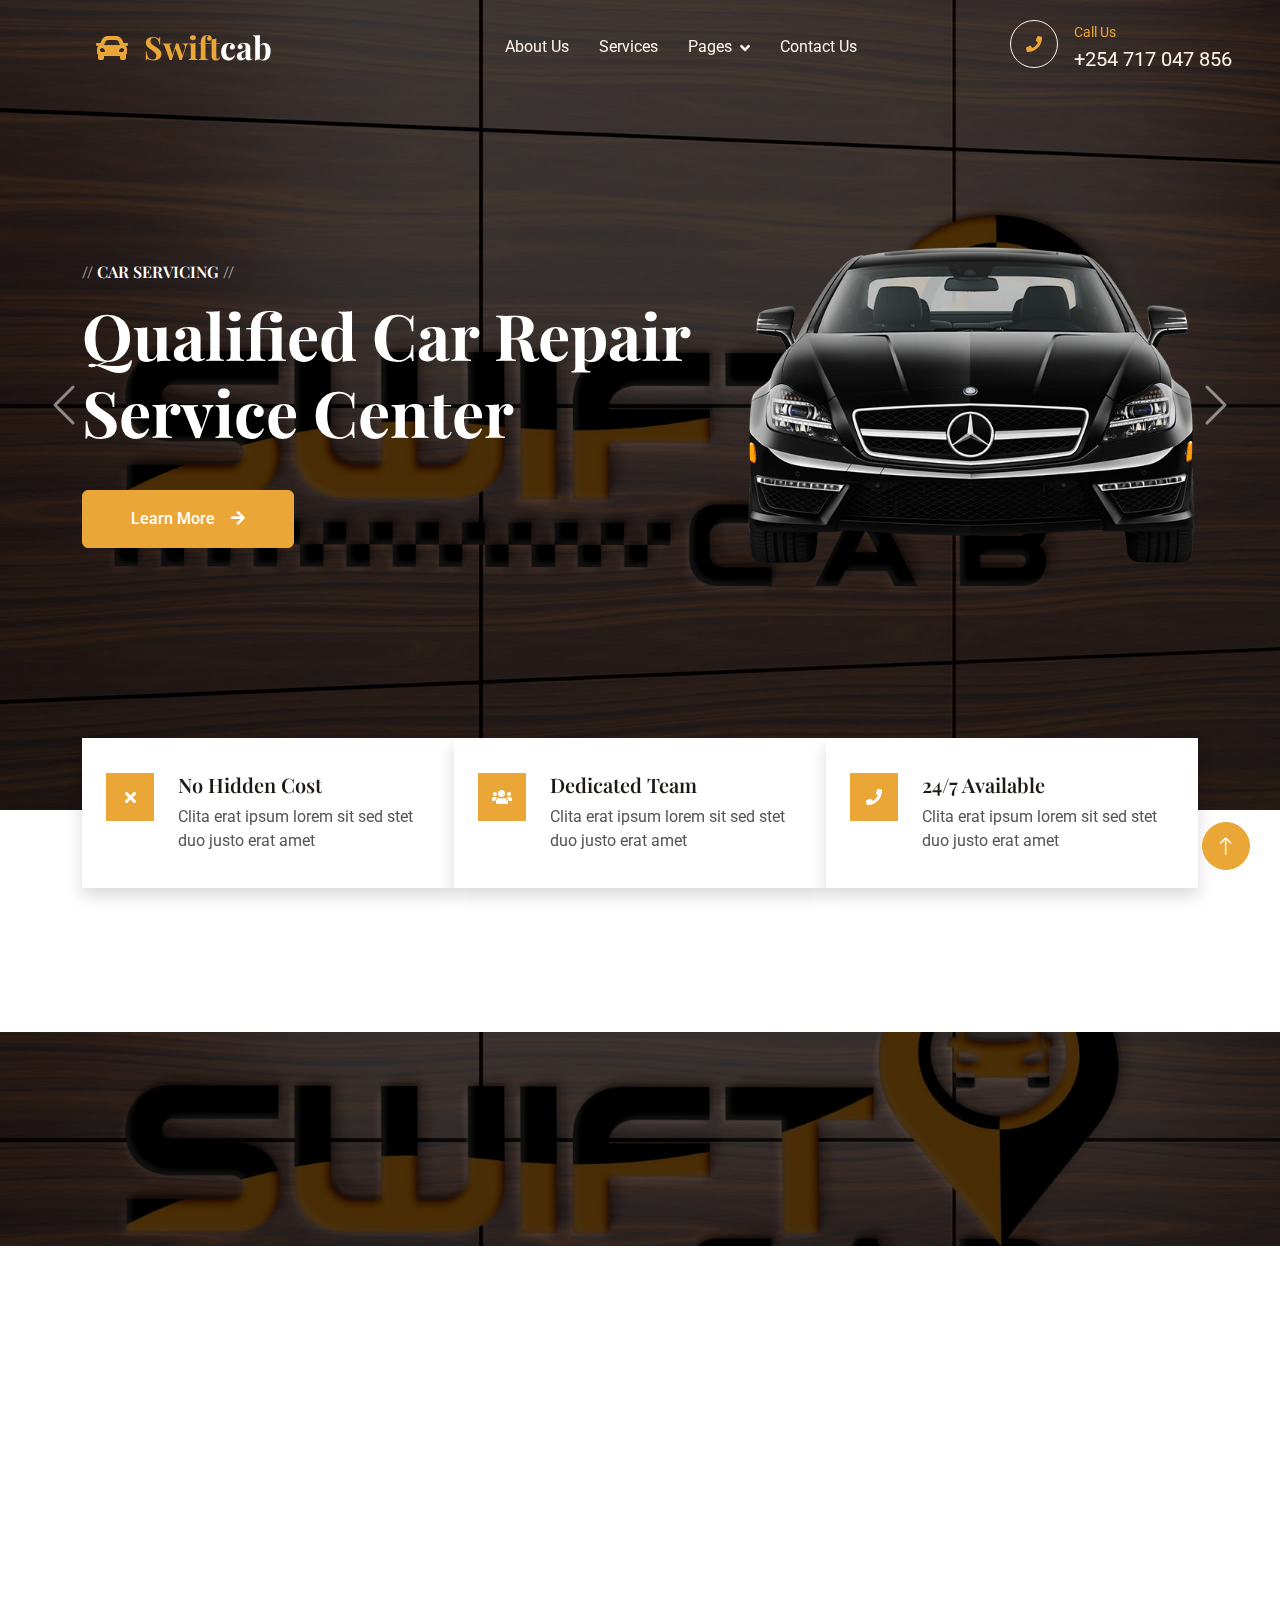
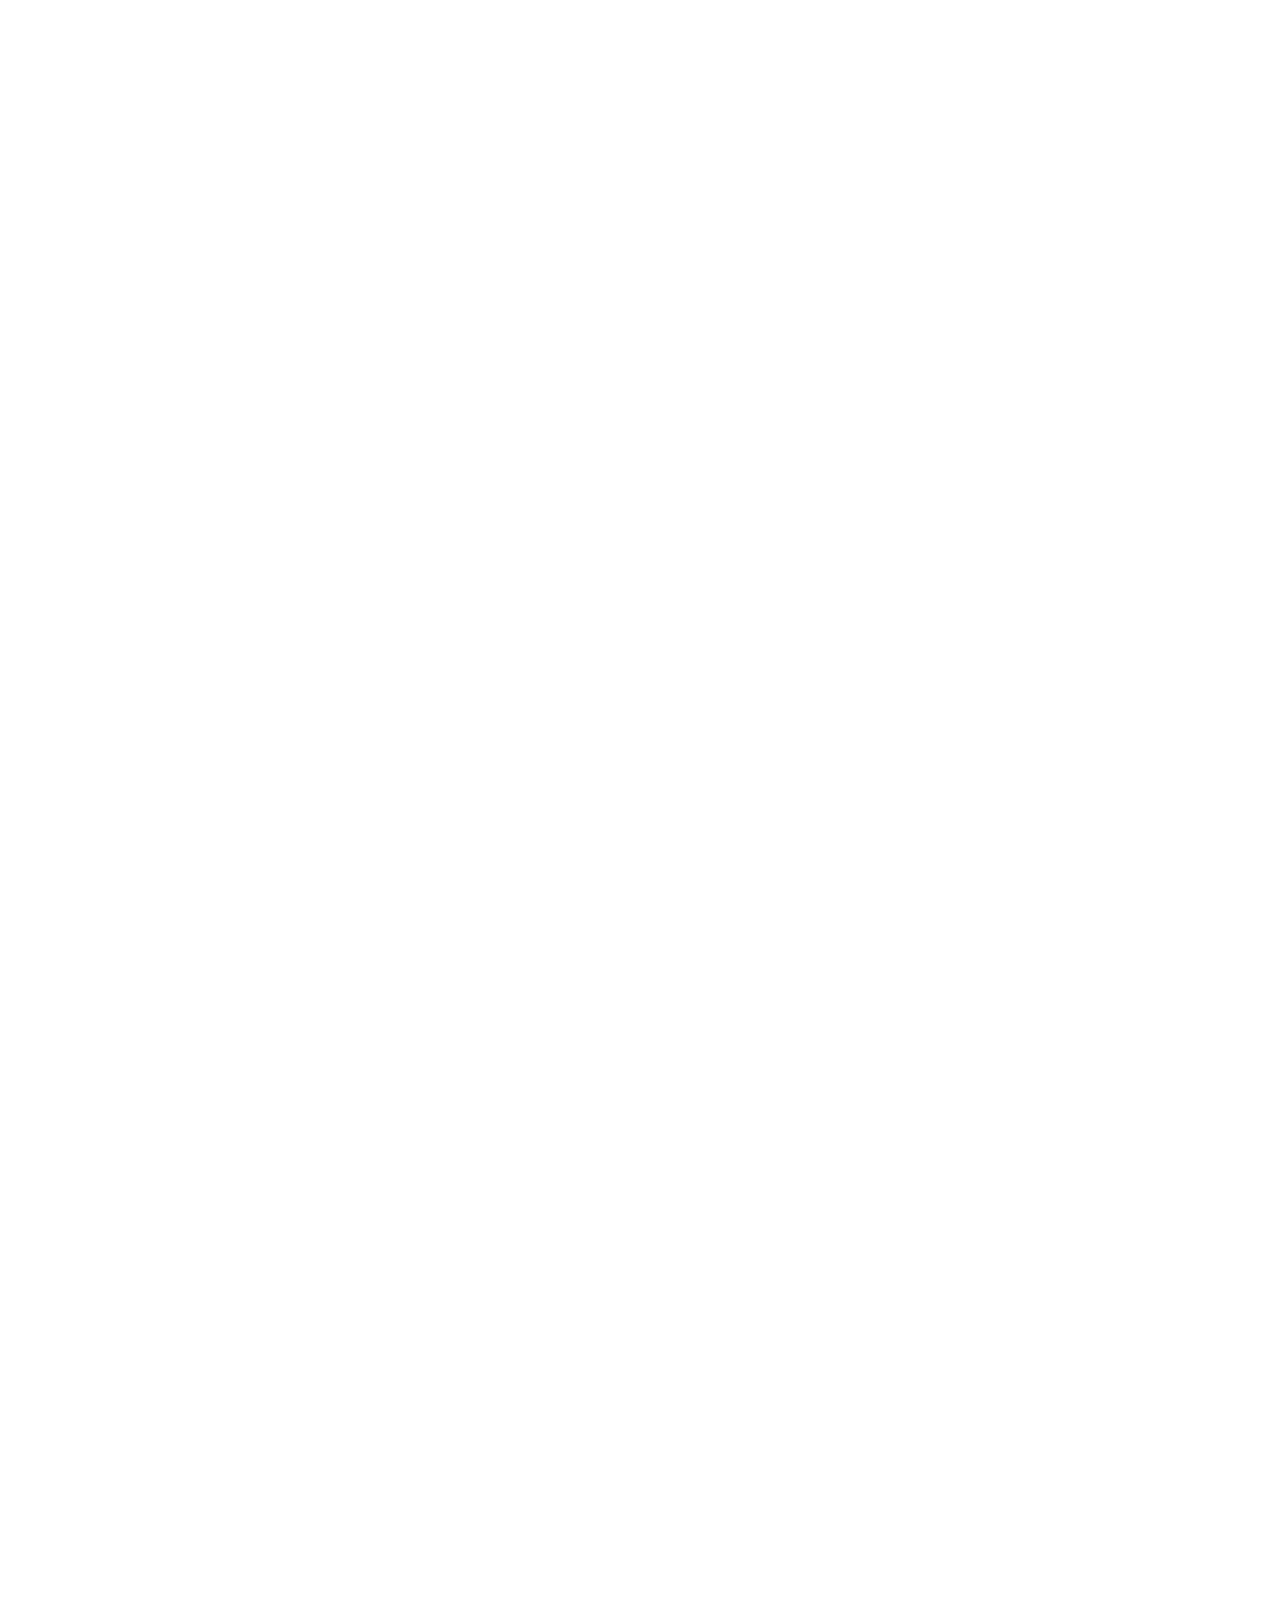
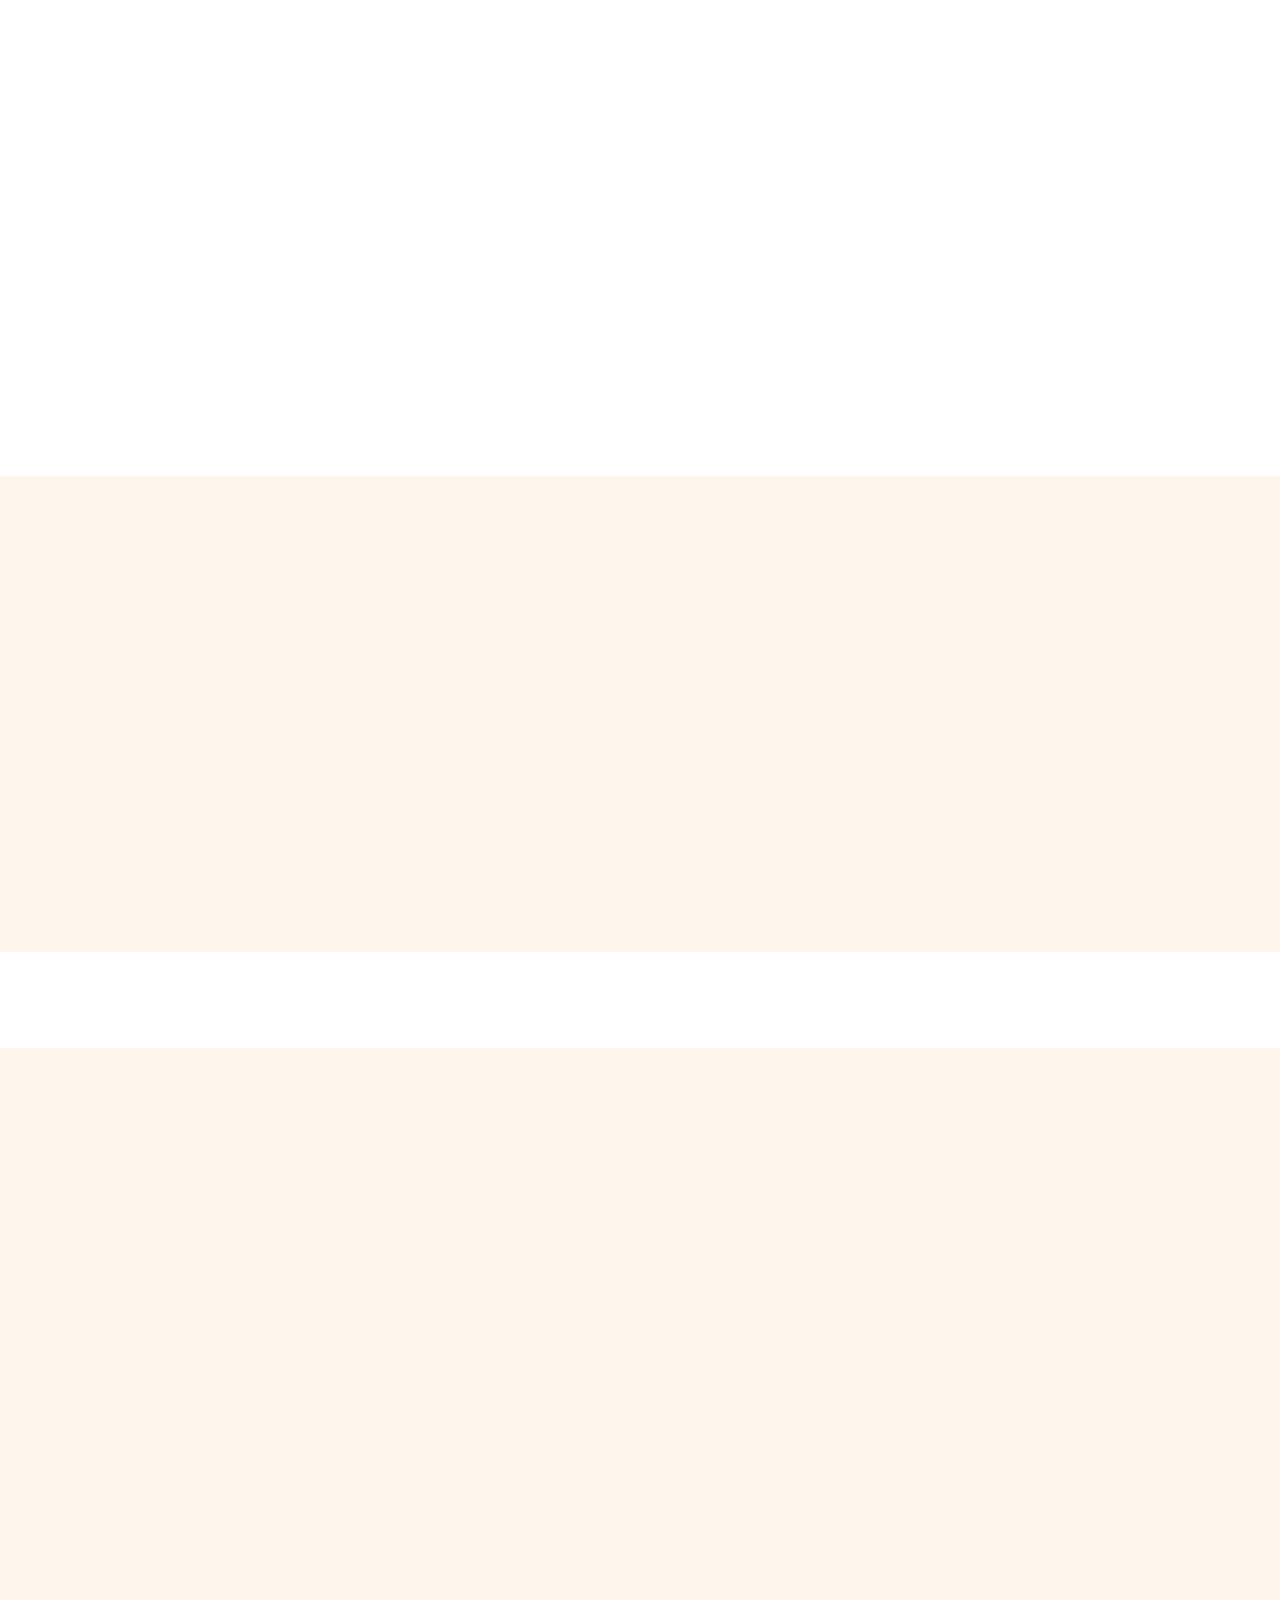
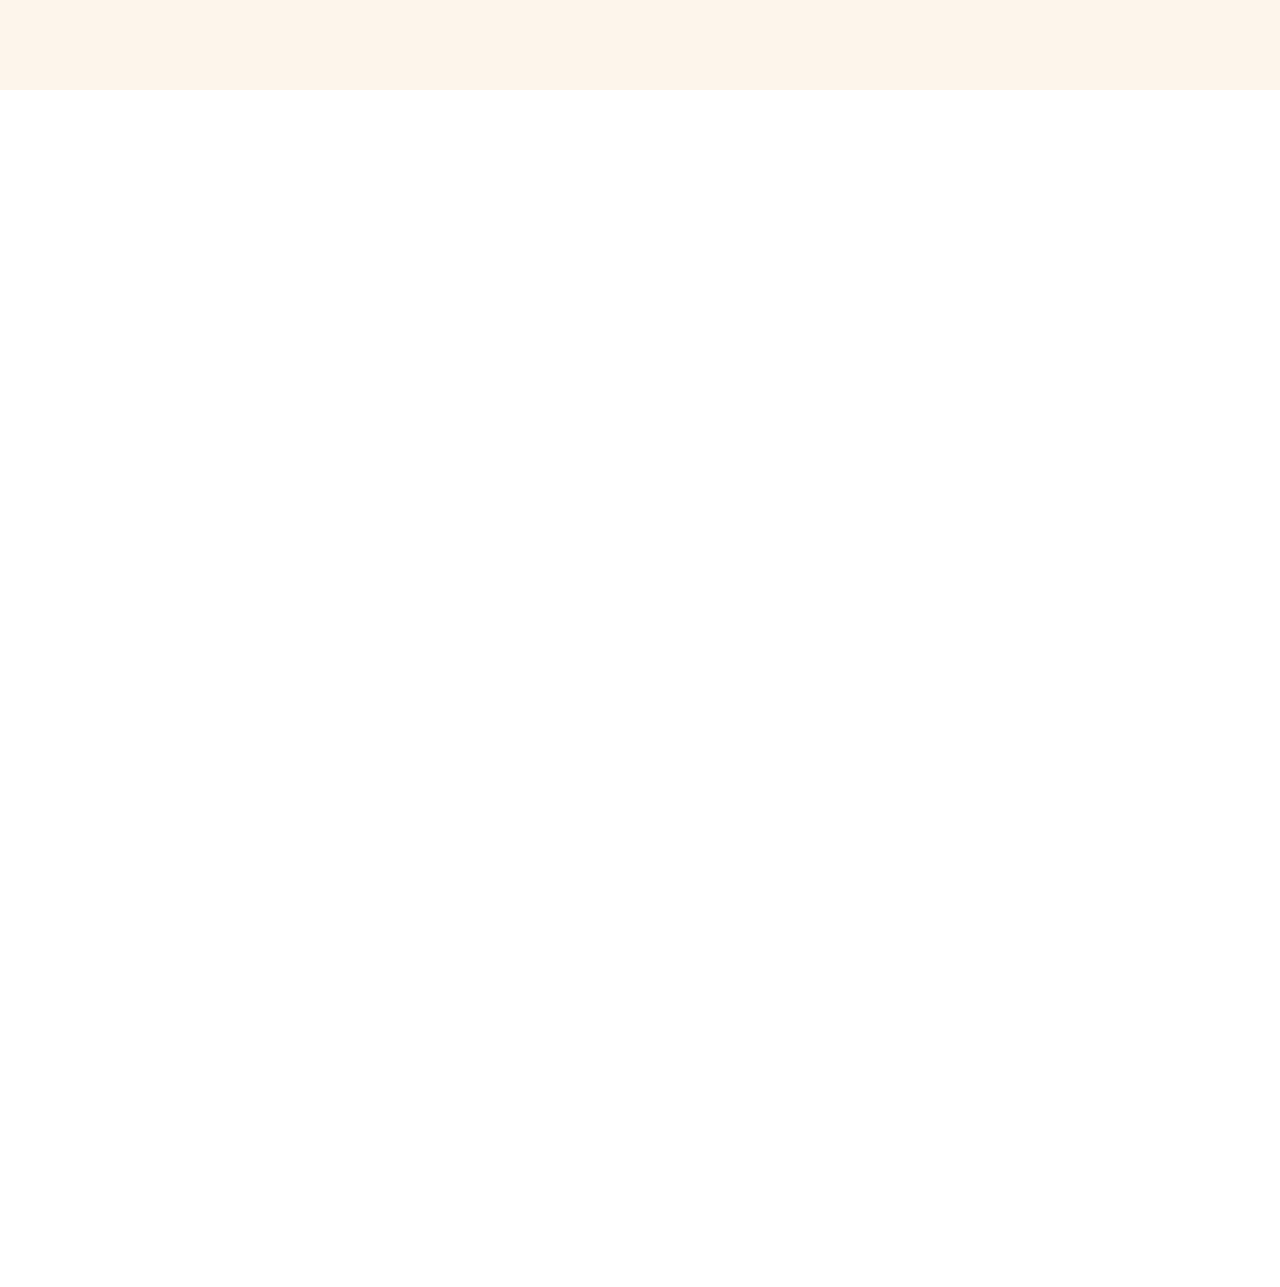
==== commit 318c5cfa: "Added car list area" ====
--- a/baker-1.0.0/index.html
+++ b/baker-1.0.0/index.html
@@ -684,7 +684,7 @@
                         <span>Profession</span>
                     </div>
                 </div>
-                <p class="mb-0">Tempor erat elitr rebum at clita. Diam dolor diam ipsum sit diam amet diam et eos. Clita erat ipsum et lorem et sit.</p>
+                <p class="mb-0">Teratempor  elitr rebum at clita. Diam dolor diam ipsum sit diam amet diam et eos. Clita erat ipsum et lorem et sit.</p>
             </div>
             <div class="testimonial-item bg-white rounded p-4">
                 <div class="d-flex align-items-center mb-4">
@@ -711,7 +711,7 @@
 </div>
 
     <!-- Projects Start -->
-    <div class="container-xxl py-5">
+    <div class="container-xxl bg-light my-5 py-5 pb-0">
         <div class="container">
             <div class="text-center wow fadeInUp" data-wow-delay="0.1s">
                 <div class="bg-primary mb-3 mx-auto" style="width: 60px; height: 2px;"></div>
@@ -720,22 +720,23 @@
             <div class="row mt-n2 wow fadeInUp" data-wow-delay="0.3s">
                 <div class="col-12 text-center">
                     <ul class="list-inline mb-5" id="portfolio-flters">
-                        <li class="mx-2 active" data-filter="*">Some Of Our Cabs</li>
+                        <div class="d-inline-block rounded-pill bg-primary text-uppercase text-white py-1 px-3 mb-3"><b>Client's Review</b></div>
+                        <!-- <li class="mx-2 active" data-filter="*">Some Of Our Cabs</li> -->
                         <!-- <li class="mx-2" data-filter=".first">Complete Projects</li>
                         <li class="mx-2" data-filter=".second">Ongoing Projects</li> -->
                     </ul>
                 </div>
             </div>
             <div class="row g-4 portfolio-container">
-                <div class="col-lg-4 col-md-6 portfolio-item first wow fadeInUp" data-wow-delay="0.1s">
+                <div class="col-lg-3 col-md-6 portfolio-item first wow fadeInUp" data-wow-delay="0.1s">
                     <div class="portfolio-inner">
-                        <img class="img-fluid w-100" src="img/carousel-1.png" alt="">
-                        <div class="text-center p-4">
-                            <p class="text-primary mb-2">Daihatsu</p>
+                        <img class="img-fluid w-100" src="img/download (10).jpg" alt="">
+                        <div class="text-center p-4">
+                            <p class="text-primary mb-2">Daihatsu Mira</p>
                             <!-- <h5 class="lh-base mb-0">Smart CCTV Security Systems That Fits Your Business</h5> -->
                         </div>
                         <div class="portfolio-text text-center bg-white p-4">
-                            <p class="text-primary mb-2">Miraa</p>
+                            <p class=" mb-2">650cc , 4 Door</p>
                             <!-- <h5 class="lh-base mb-3">Smart CCTV Security Systems That Fits Your Business</h5> -->
                             <!-- <div class="d-flex justify-content-center">
                                 <a class="btn btn-square btn-primary rounded-circle mx-1" href="img/carousel-2.png" data-lightbox="portfolio"><i class="fa fa-eye"></i></a>
@@ -744,9 +745,9 @@
                         </div>
                     </div>
                 </div>
-                <div class="col-lg-4 col-md-6 portfolio-item second wow fadeInUp" data-wow-delay="0.3s">
+                <div class="col-lg-3 col-md-6 portfolio-item second wow fadeInUp" data-wow-delay="0.3s">
                     <div class="portfolio-inner">
-                        <img class="img-fluid w-100" src="img/carousel-1.png" alt="">
+                        <img class="img-fluid w-100" src="img/download (10).jpg" alt="">
                         <div class="text-center p-4">
                             <p class="text-primary mb-2">Suzuki</p>
                             <!-- <h5 class="lh-base mb-0">Smart CCTV Security Systems That Fits Your Business</h5> -->
@@ -761,9 +762,9 @@
                         </div>
                     </div>
                 </div>
-                <div class="col-lg-4 col-md-6 portfolio-item first wow fadeInUp" data-wow-delay="0.5s">
+                <div class="col-lg-3 col-md-6 portfolio-item first wow fadeInUp" data-wow-delay="0.5s">
                     <div class="portfolio-inner">
-                        <img class="img-fluid w-100" src="img/carousel-1.png" alt="">
+                        <img class="img-fluid w-100" src="img/download (10).jpg" alt="">
                         <div class="text-center p-4">
                             <p class="text-primary mb-2">Nissan</p>
                             <!-- <h5 class="lh-base mb-0">Smart CCTV Security Systems That Fits Your Business</h5> -->
@@ -778,9 +779,9 @@
                         </div>
                     </div>
                 </div>
-                <div class="col-lg-4 col-md-6 portfolio-item second wow fadeInUp" data-wow-delay="0.1s">
+                <div class="col-lg-3 col-md-6 portfolio-item second wow fadeInUp" data-wow-delay="0.1s">
                     <div class="portfolio-inner">
-                        <img class="img-fluid w-100" src="img/carousel-2.png" alt="">
+                        <img class="img-fluid w-100" src="img/download (10).jpg" alt="">
                         <div class="text-center p-4">
                             <p class="text-primary mb-2">Mazda</p>
                             <!-- <h5 class="lh-base mb-0">Smart CCTV Security Systems That Fits Your Business</h5> -->
@@ -795,9 +796,9 @@
                         </div>
                     </div>
                 </div>
-                <div class="col-lg-4 col-md-6 portfolio-item first wow fadeInUp" data-wow-delay="0.3s">
+                <div class="col-lg-3 col-md-6 portfolio-item first wow fadeInUp" data-wow-delay="0.3s">
                     <div class="portfolio-inner">
-                        <img class="img-fluid w-100" src="img/carousel-2.png" alt="">
+                        <img class="img-fluid w-100" src="img/download (10).jpg" alt="">
                         <div class="text-center p-4">
                             <p class="text-primary mb-2">Toyota</p>
                             <!-- <h5 class="lh-base mb-0">Smart CCTV Security Systems That Fits Your Business</h5> -->
@@ -812,9 +813,9 @@
                         </div>
                     </div>
                 </div>
-                <div class="col-lg-4 col-md-6 portfolio-item second wow fadeInUp" data-wow-delay="0.5s">
+                <div class="col-lg-3 col-md-6 portfolio-item second wow fadeInUp" data-wow-delay="0.5s">
                     <div class="portfolio-inner">
-                        <img class="img-fluid w-100" src="img/carousel-2.png" alt="">
+                        <img class="img-fluid w-100" src="img/download (10).jpg" alt="">
                         <div class="text-center p-4">
                             <p class="text-primary mb-2">Subaru</p>
                             <!-- <h5 class="lh-base mb-0">Smart CCTV Security Systems That Fits Your Business</h5> -->
@@ -829,11 +830,192 @@
                         </div>
                     </div>
                 </div>
+                <div class="col-lg-3 col-md-6 portfolio-item first wow fadeInUp" data-wow-delay="0.3s">
+                    <div class="portfolio-inner">
+                        <img class="img-fluid w-100" src="img/download (10).jpg" alt="">
+                        <div class="text-center p-4">
+                            <p class="text-primary mb-2">Toyota</p>
+                            <!-- <h5 class="lh-base mb-0">Smart CCTV Security Systems That Fits Your Business</h5> -->
+                        </div>
+                        <div class="portfolio-text text-center bg-white p-4">
+                            <p class="text-primary mb-2">Vitz</p>
+                            <!-- <h5 class="lh-base mb-3">Smart CCTV Security Systems That Fits Your Business</h5> -->
+                            <!-- <div class="d-flex justify-content-center">
+                                <a class="btn btn-square btn-primary rounded-circle mx-1" href="img/carousel-2.png" data-lightbox="portfolio"><i class="fa fa-eye"></i></a>
+                                <a class="btn btn-square btn-primary rounded-circle mx-1" href=""><i class="fa fa-link"></i></a>
+                            </div> -->
+                        </div>
+                    </div>
+                </div>
+                <div class="col-lg-3 col-md-6 portfolio-item second wow fadeInUp" data-wow-delay="0.5s">
+                    <div class="portfolio-inner">
+                        <img class="img-fluid w-100" src="img/download (10).jpg" alt="">
+                        <div class="text-center p-4">
+                            <p class="text-primary mb-2">Subaru</p>
+                            <!-- <h5 class="lh-base mb-0">Smart CCTV Security Systems That Fits Your Business</h5> -->
+                        </div>
+                        <div class="portfolio-text text-center bg-white p-4">
+                            <p class="text-primary mb-2">Exiga</p>
+                            <!-- <h5 class="lh-base mb-3">Smart CCTV Security Systems That Fits Your Business</h5> -->
+                            <!-- <div class="d-flex justify-content-center">
+                                <a class="btn btn-square btn-primary rounded-circle mx-1" href="img/carousel-2.png" data-lightbox="portfolio"><i class="fa fa-eye"></i></a>
+                                <a class="btn btn-square btn-primary rounded-circle mx-1" href=""><i class="fa fa-link"></i></a>
+                            </div> -->
+                        </div>
+                    </div>
+                </div>
             </div>
         </div>
     </div>
     <!-- Projects End -->
 
+
+    <!-- Team Start -->
+    <!-- <div class="container-xxl py-5">
+        <div class="container">
+            <div class="text-center wow fadeInUp" data-wow-delay="0.1s">
+                <div class="bg-primary mb-3 mx-auto" style="width: 60px; height: 2px;"></div>
+                <h6 class="display-5 mb-5">Team Members</h6>
+            </div>
+            <div class="row g-4">
+                <div class="col-lg-3 col-md-6 wow fadeInUp" data-wow-delay="0.1s">
+                    <div class="team-item">
+                        <div class="overflow-hidden position-relative">
+                            <img class="img-fluid" src="img/download (1).jpg" alt="">
+                            <div class="team-social btn-outline-primary">
+                               <p>eratempor  elitr</p>
+                               <p>eratempor  elitr</p>
+                            </div>
+                             <div class="team-social text-center">
+                                <a class="text-center ">Powell</a>
+                              
+                            </div>
+                        </div>
+                        <div class="text-center p-4">
+                            <h5 class="mb-0">Full Name</h5>
+                            <span class="text-primary">Designation</span>
+                        </div>
+                    </div>
+                </div>
+                <div class="col-lg-3 col-md-6 wow fadeInUp" data-wow-delay="0.3s">
+                    <div class="team-item">
+                        <div class="overflow-hidden position-relative">
+                            <img class="img-fluid" src="img/download (10).jpg" alt="">
+                            <div class="team-social">
+                                <a class="btn btn-square btn-dark rounded-circle m-1" href=""><i class="fab fa-facebook-f"></i></a>
+                                <a class="btn btn-square btn-dark rounded-circle m-1" href=""><i class="fab fa-twitter"></i></a>
+                                <a class="btn btn-square btn-dark rounded-circle m-1" href=""><i class="fab fa-instagram"></i></a>
+                            </div>
+                        </div>
+                        <div class="text-center p-4">
+                            <h5 class="mb-0">Full Name</h5>
+                            <span class="text-primary">Designation</span>
+                        </div>
+                    </div>
+                </div>
+                <div class="col-lg-3 col-md-6 wow fadeInUp" data-wow-delay="0.5s">
+                    <div class="team-item">
+                        <div class="overflow-hidden position-relative">
+                            <img class="img-fluid" src="img/download (11).jpg" alt="">
+                            <div class="team-social">
+                                <a class="btn btn-square btn-dark rounded-circle m-1" href=""><i class="fab fa-facebook-f"></i></a>
+                                <a class="btn btn-square btn-dark rounded-circle m-1" href=""><i class="fab fa-twitter"></i></a>
+                                <a class="btn btn-square btn-dark rounded-circle m-1" href=""><i class="fab fa-instagram"></i></a>
+                            </div>
+                        </div>
+                        <div class="text-center p-4">
+                            <h5 class="mb-0">Full Name</h5>
+                            <span class="text-primary">Designation</span>
+                        </div>
+                    </div>
+                </div>
+                <div class="col-lg-3 col-md-6 wow fadeInUp" data-wow-delay="0.7s">
+                    <div class="team-item">
+                        <div class="overflow-hidden position-relative">
+                            <img class="img-fluid" src="img/download (12).jpg" alt="">
+                            <div class="team-social">
+                                <a class="btn btn-square btn-dark rounded-circle m-1" href=""><i class="fab fa-facebook-f"></i></a>
+                                <a class="btn btn-square btn-dark rounded-circle m-1" href=""><i class="fab fa-twitter"></i></a>
+                                <a class="btn btn-square btn-dark rounded-circle m-1" href=""><i class="fab fa-instagram"></i></a>
+                            </div>
+                        </div>
+                        <div class="text-center p-4">
+                            <h5 class="mb-0">Full Name</h5>
+                            <span class="text-primary">Designation</span>
+                        </div>
+                    </div>
+                </div>
+            </div>
+
+            <div class="row g-4">
+                <div class="col-lg-3 col-md-6 wow fadeInUp" data-wow-delay="0.1s">
+                    <div class="team-item">
+                        <div class="overflow-hidden position-relative">
+                            <img class="img-fluid" src="img/download (13).jpg" alt="">
+                            <div class="team-social">
+                                <a class="btn btn-square btn-dark rounded-circle m-1" href=""><i class="fab fa-facebook-f"></i></a>
+                                <a class="btn btn-square btn-dark rounded-circle m-1" href=""><i class="fab fa-twitter"></i></a>
+                                <a class="btn btn-square btn-dark rounded-circle m-1" href=""><i class="fab fa-instagram"></i></a>
+                            </div>
+                        </div>
+                        <div class="text-center p-4">
+                            <h5 class="mb-0">Full Name</h5>
+                            <span class="text-primary">Designation</span>
+                        </div>
+                    </div>
+                </div>
+                <div class="col-lg-3 col-md-6 wow fadeInUp" data-wow-delay="0.3s">
+                    <div class="team-item">
+                        <div class="overflow-hidden position-relative">
+                            <img class="img-fluid" src="img/download (3).jpg" alt="">
+                            <div class="team-social">
+                                <a class="btn btn-square btn-dark rounded-circle m-1" href=""><i class="fab fa-facebook-f"></i></a>
+                                <a class="btn btn-square btn-dark rounded-circle m-1" href=""><i class="fab fa-twitter"></i></a>
+                                <a class="btn btn-square btn-dark rounded-circle m-1" href=""><i class="fab fa-instagram"></i></a>
+                            </div>
+                        </div>
+                        <div class="text-center p-4">
+                            <h5 class="mb-0">Full Name</h5>
+                            <span class="text-primary">Designation</span>
+                        </div>
+                    </div>
+                </div>
+                <div class="col-lg-3 col-md-6 wow fadeInUp" data-wow-delay="0.5s">
+                    <div class="team-item">
+                        <div class="overflow-hidden position-relative">
+                            <img class="img-fluid" src="img/download (4).jpg" alt="">
+                            <div class="team-social">
+                                <a class="btn btn-square btn-dark rounded-circle m-1" href=""><i class="fab fa-facebook-f"></i></a>
+                                <a class="btn btn-square btn-dark rounded-circle m-1" href=""><i class="fab fa-twitter"></i></a>
+                                <a class="btn btn-square btn-dark rounded-circle m-1" href=""><i class="fab fa-instagram"></i></a>
+                            </div>
+                        </div>
+                        <div class="text-center p-4">
+                            <h5 class="mb-0">Full Name</h5>
+                            <span class="text-primary">Designation</span>
+                        </div>
+                    </div>
+                </div>
+                <div class="col-lg-3 col-md-6 wow fadeInUp" data-wow-delay="0.7s">
+                    <div class="team-item">
+                        <div class="overflow-hidden position-relative">
+                            <img class="img-fluid" src="img/download (5).jpg" alt="">
+                            <div class="team-social">
+                                <a class="btn btn-square btn-dark rounded-circle m-1" href=""><i class="fab fa-facebook-f"></i></a>
+                                <a class="btn btn-square btn-dark rounded-circle m-1" href=""><i class="fab fa-twitter"></i></a>
+                                <a class="btn btn-square btn-dark rounded-circle m-1" href=""><i class="fab fa-instagram"></i></a>
+                            </div>
+                        </div>
+                        <div class="text-center p-4">
+                            <h5 class="mb-0">Full Name</h5>
+                            <span class="text-primary">Designation</span>
+                        </div>
+                    </div>
+                </div>
+            </div>
+        </div>
+    </div> -->
+    <!-- Team End -->
 
     <!-- Google Map Start -->
     <div class="container-xxl py-6 px-0 wow fadeInUp" data-wow-delay="0.1s">
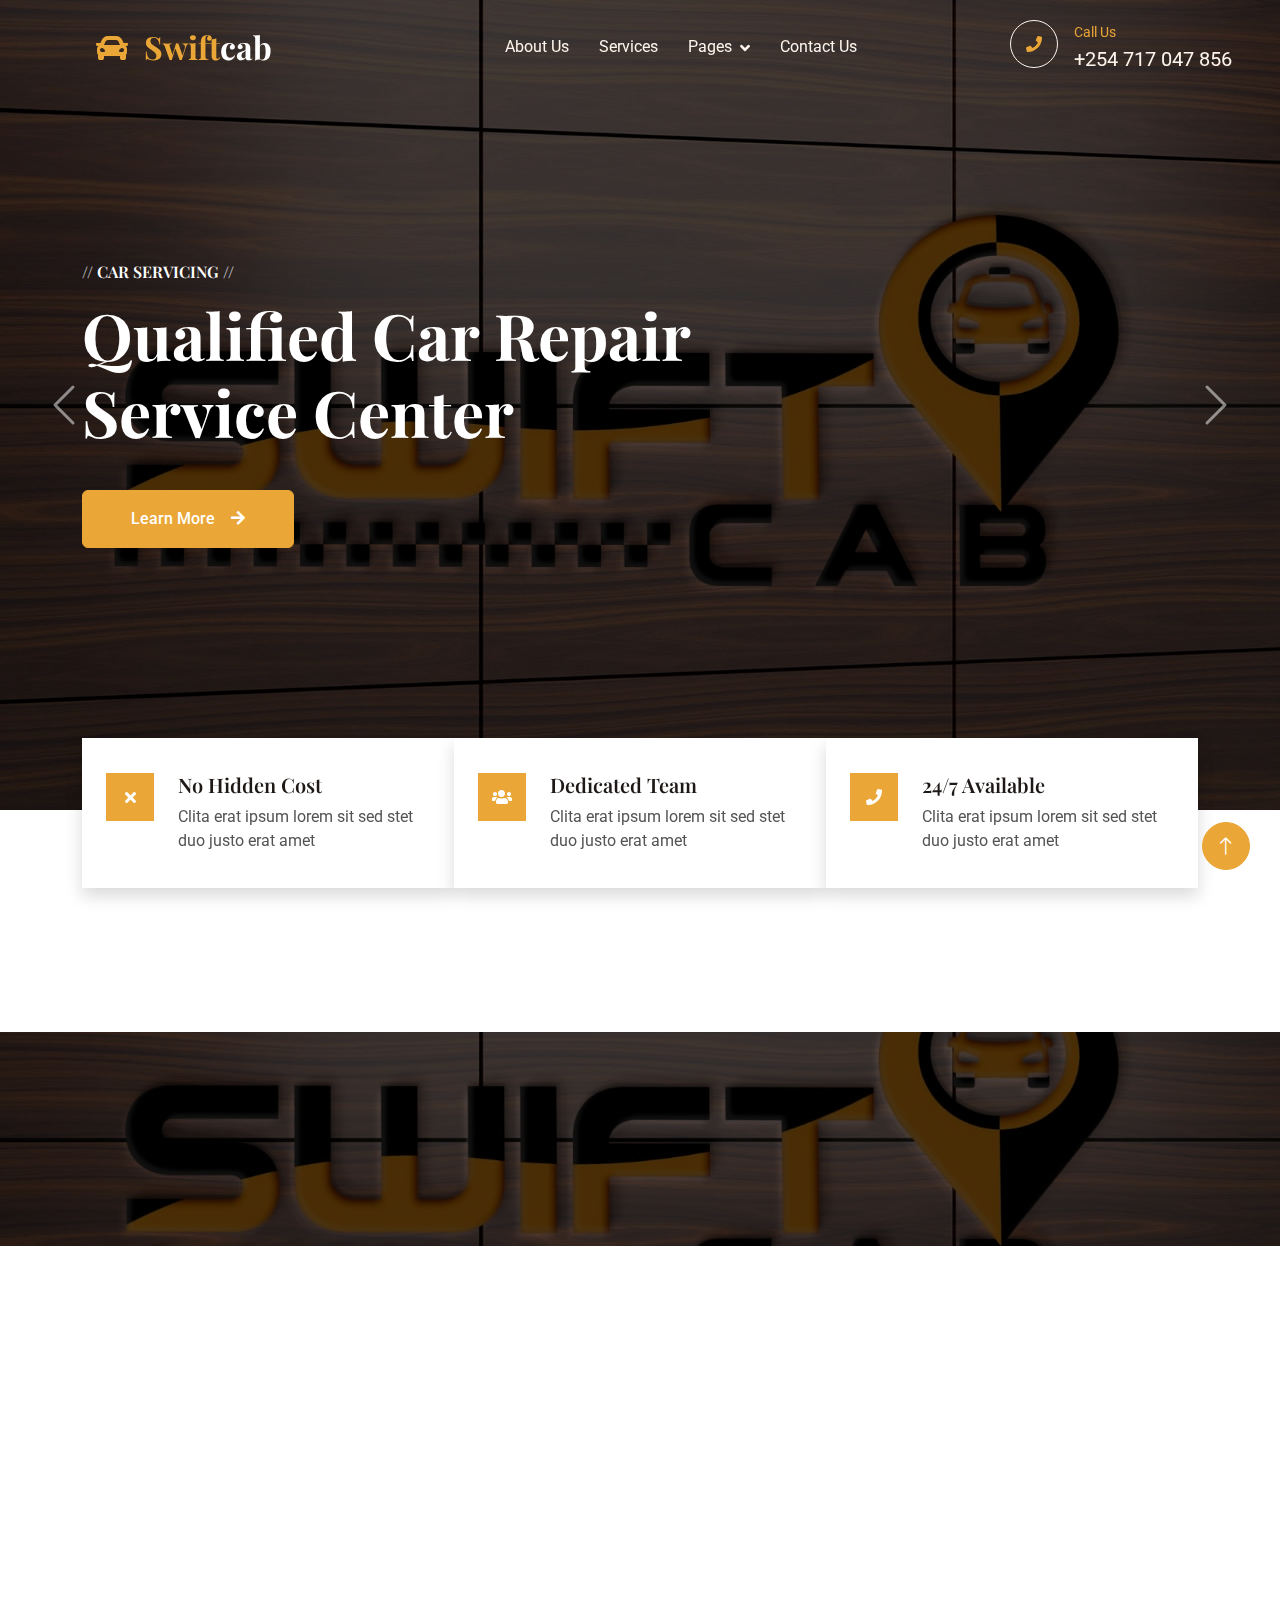
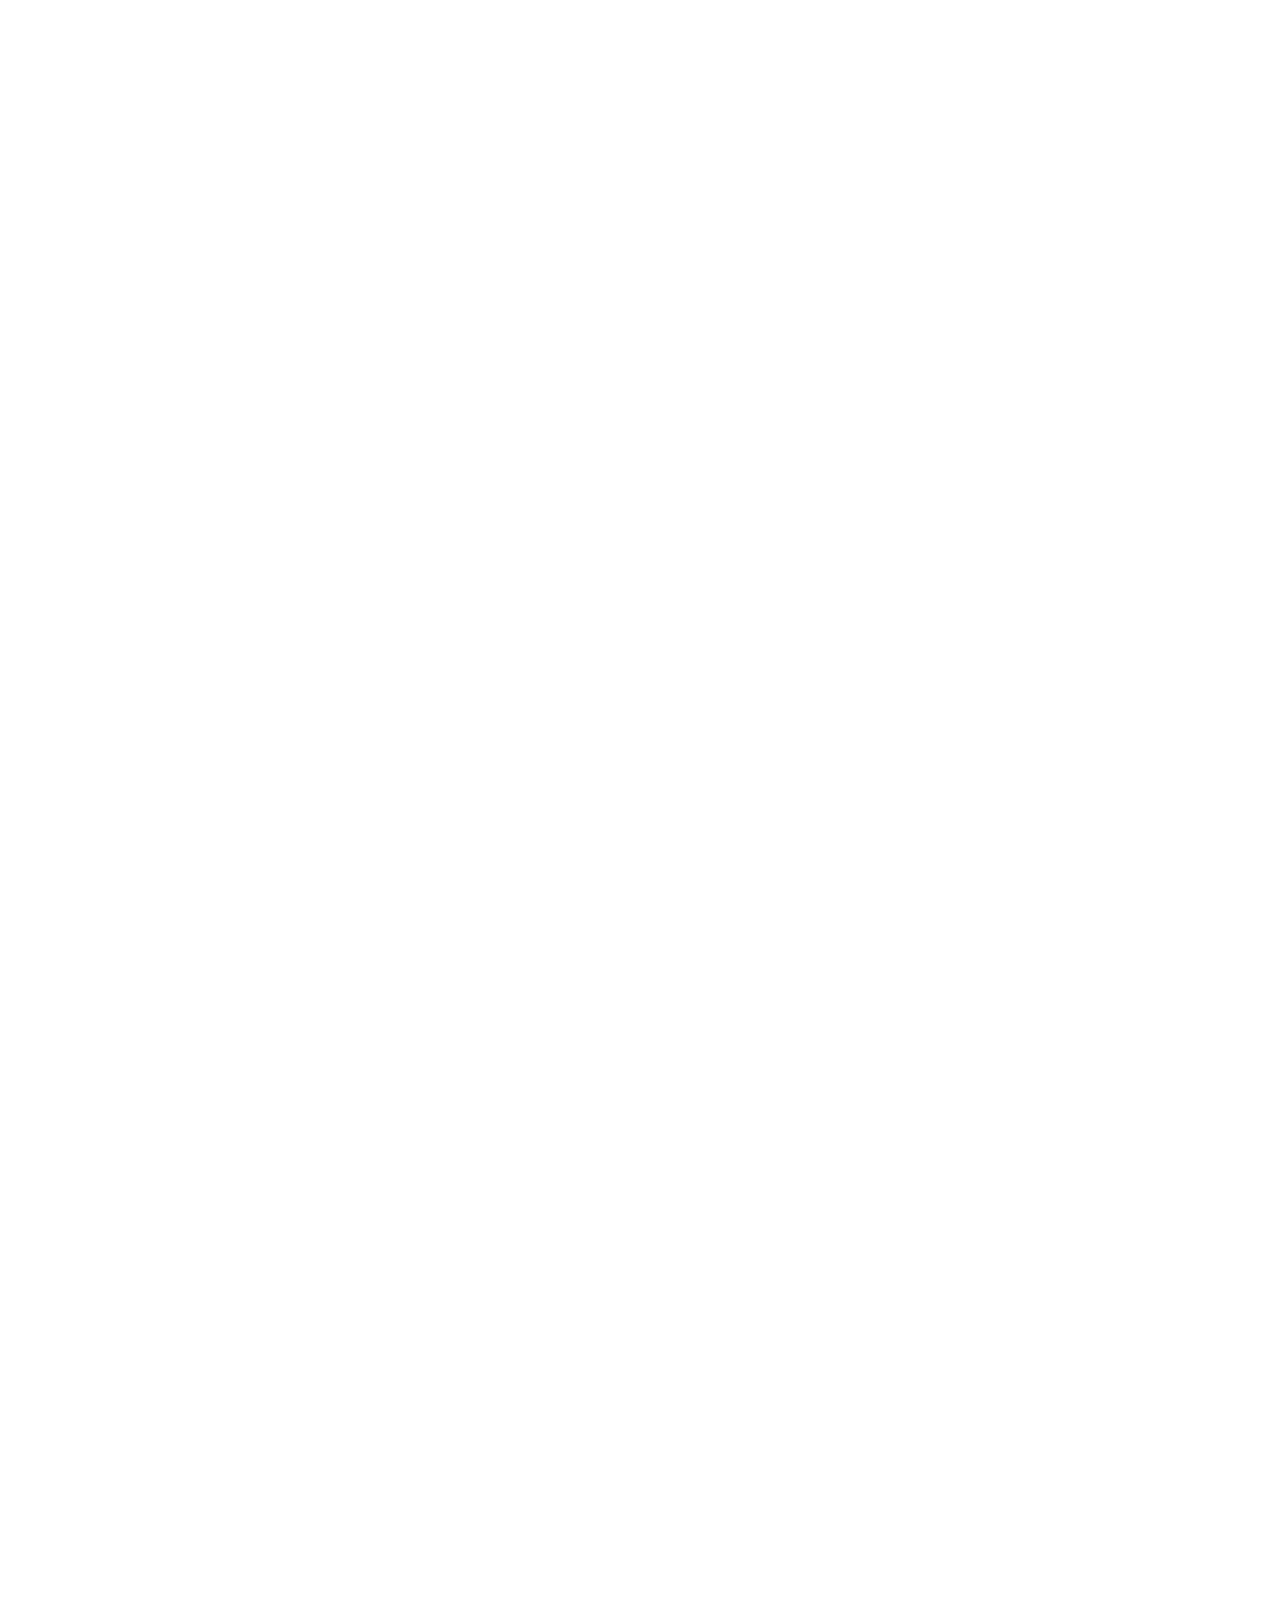
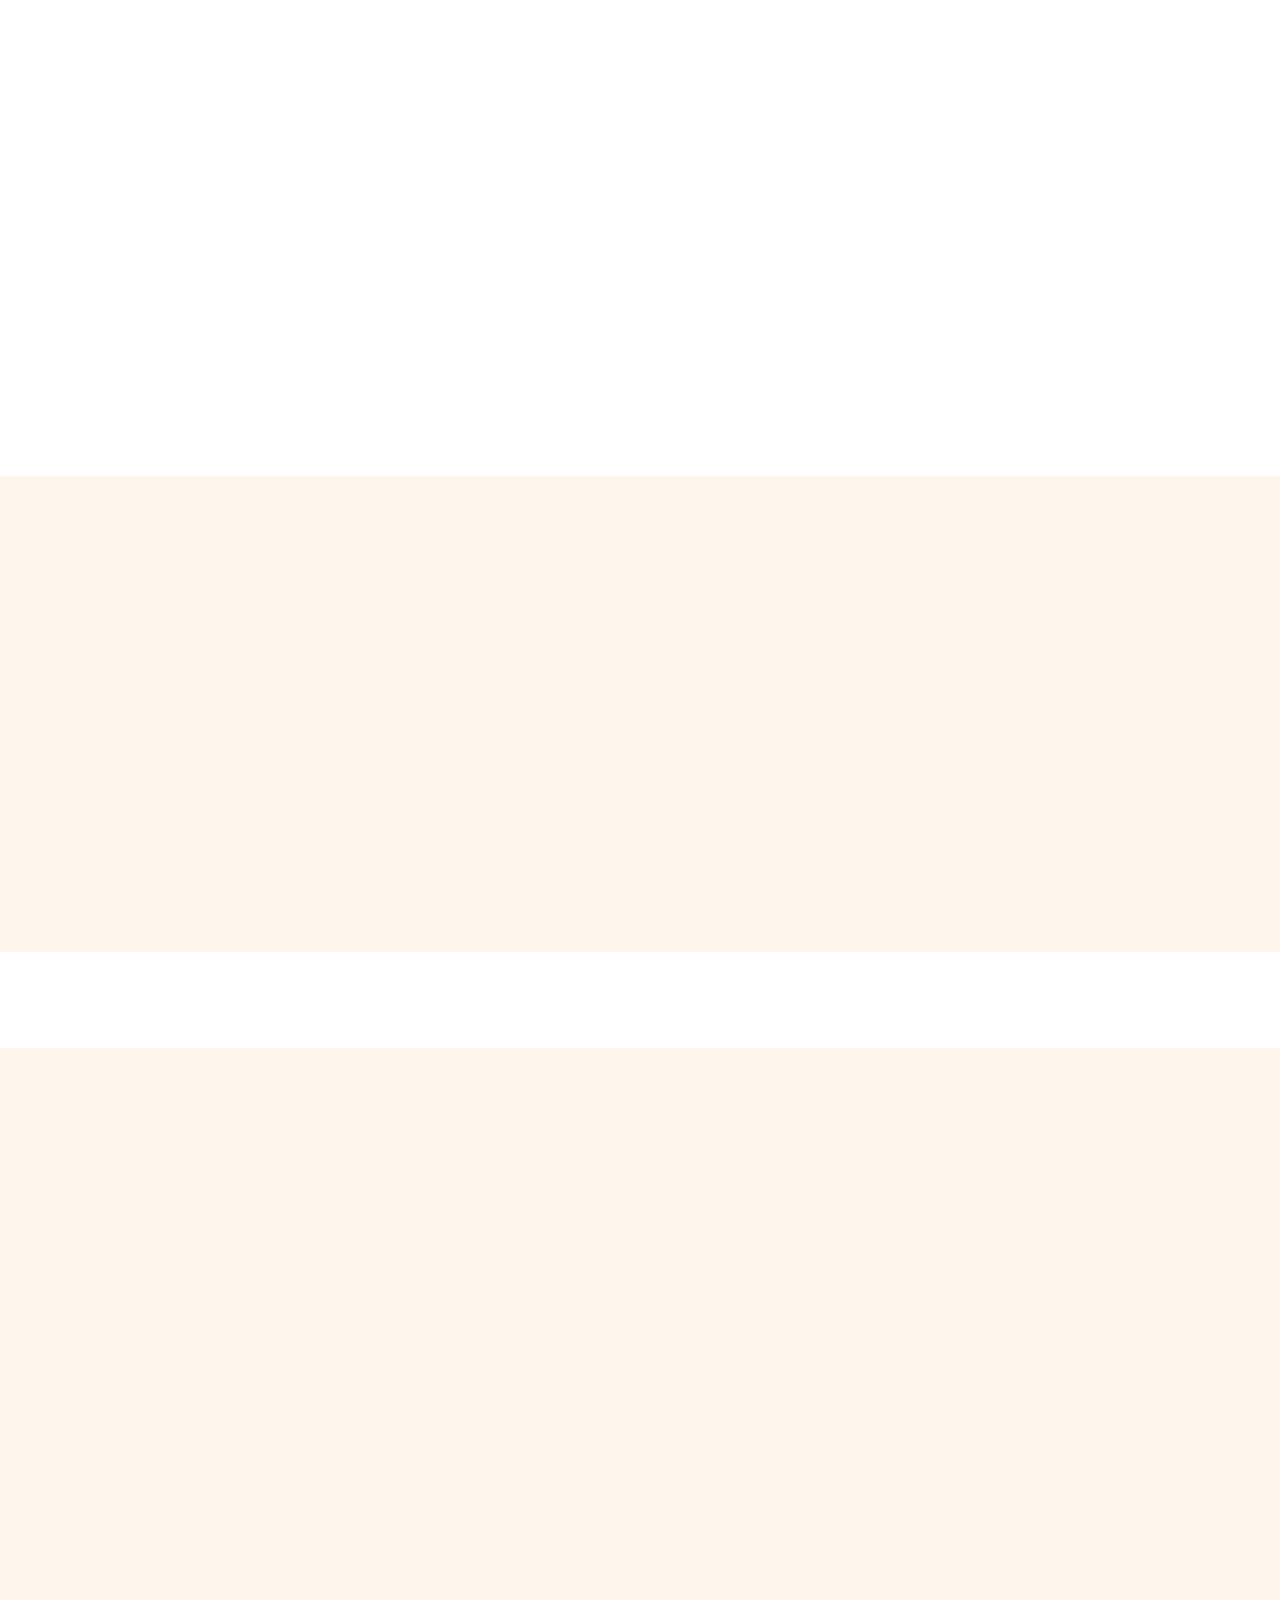
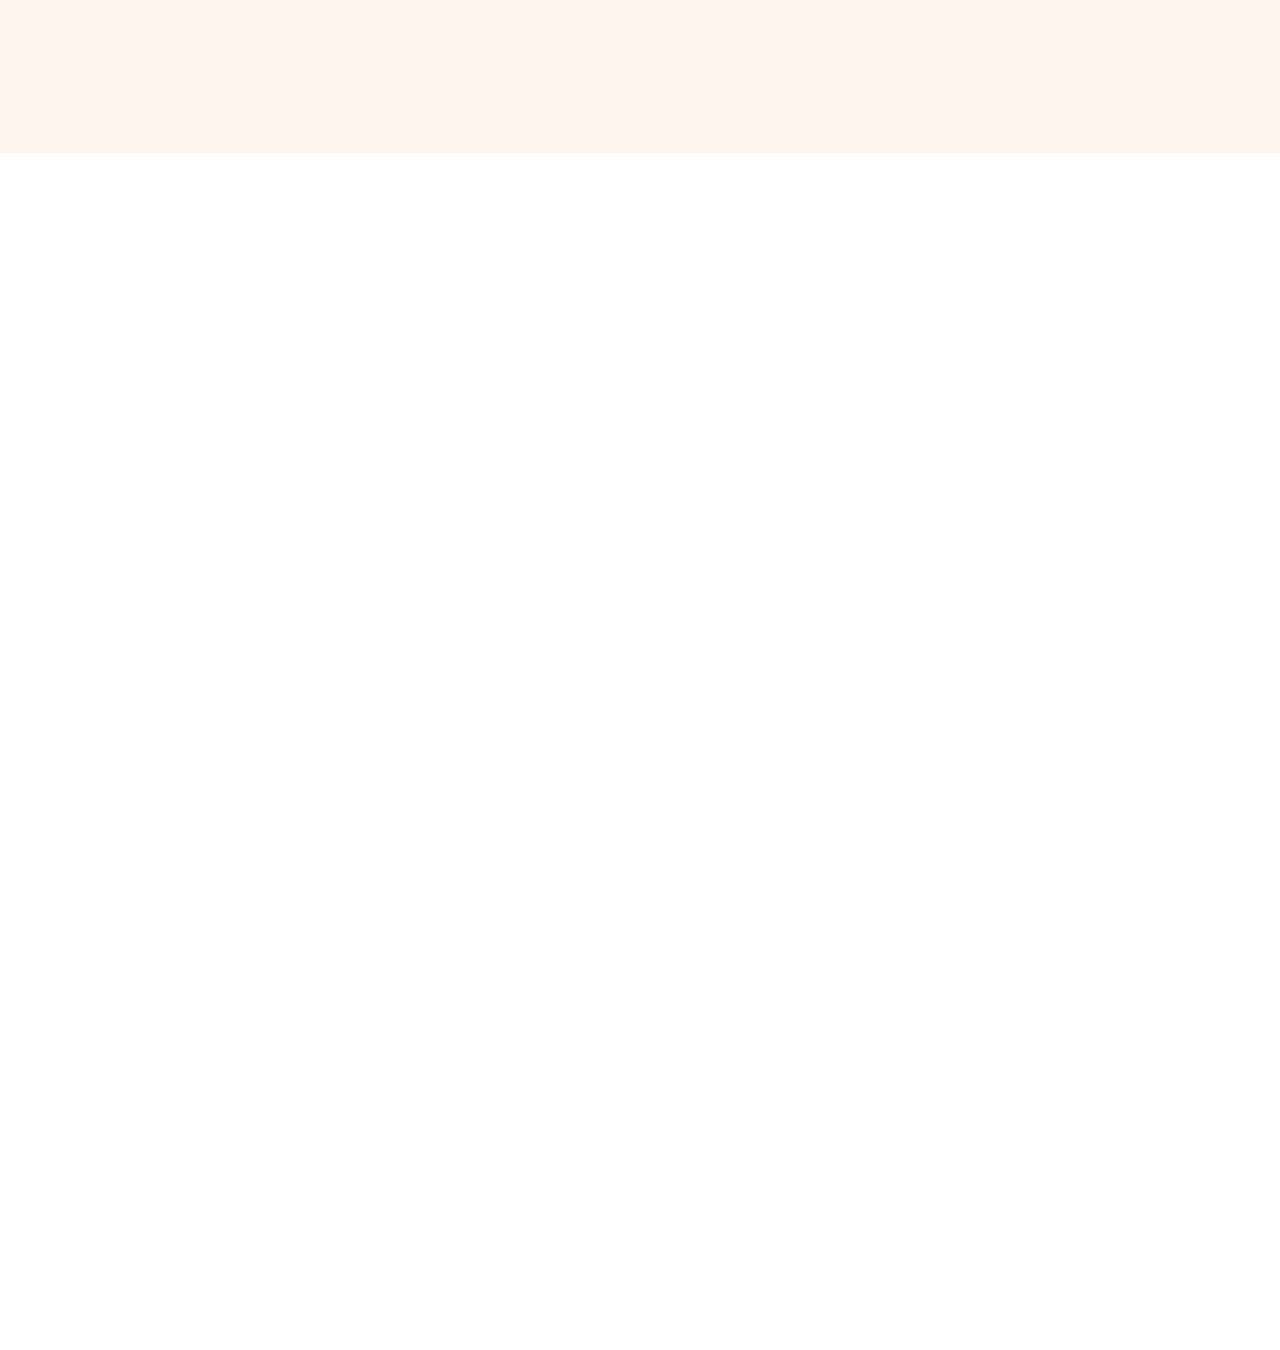
==== commit d9da2b50: "added car list" ====
--- a/baker-1.0.0/index.html
+++ b/baker-1.0.0/index.html
@@ -589,29 +589,13 @@
                 <div class="col-lg-3 col-md-6 wow fadeInUp" data-wow-delay="0.1s">
                     <div class="team-item position-relative">
                         <div class="position-relative">
-                            <img class="img-fluid" src="img/team-1.jpg" alt="">
+                            <img class="img-fluid" src="img/team-4.jpg" alt="">
                             <div class="bg-light text-center p-4">
                                 
                                 <span>Manager</span>
                             </div>
                             <div class="team-social text-center">
                                 <a class="btn  btn-outline-primary " >Kennedy</a>
-                              
-                            </div>
-                        </div>
-                       
-                    </div>
-                </div>
-                <div class="col-lg-3 col-md-6 wow fadeInUp" data-wow-delay="0.1s">
-                    <div class="team-item position-relative">
-                        <div class="position-relative">
-                            <img class="img-fluid" src="img/team-2.jpg" alt="">
-                            <div class="bg-light text-center p-4">
-                                
-                                <span>Overall Operations</span>
-                            </div>
-                            <div class="team-social text-center">
-                                <a class="btn  btn-outline-primary " >Kenneth</a>
                               
                             </div>
                         </div>
@@ -624,6 +608,22 @@
                             <img class="img-fluid" src="img/team-3.jpg" alt="">
                             <div class="bg-light text-center p-4">
                                 
+                                <span>Overall Operations</span>
+                            </div>
+                            <div class="team-social text-center">
+                                <a class="btn  btn-outline-primary " >Kenneth</a>
+                              
+                            </div>
+                        </div>
+                       
+                    </div>
+                </div>
+                <div class="col-lg-3 col-md-6 wow fadeInUp" data-wow-delay="0.1s">
+                    <div class="team-item position-relative">
+                        <div class="position-relative">
+                            <img class="img-fluid" src="img/team-1.jpg" alt="">
+                            <div class="bg-light text-center p-4">
+                                
                                 <span>Field Operations</span>
                             </div>
                             <div class="team-social text-center">
@@ -637,7 +637,7 @@
                 <div class="col-lg-3 col-md-6 wow fadeInUp" data-wow-delay="0.1s">
                     <div class="team-item position-relative">
                         <div class="position-relative">
-                            <img class="img-fluid" src="img/team-4.jpg" alt="">
+                            <img class="img-fluid" src="img/team-2.jpg" alt="">
                             <div class="bg-light text-center p-4">
                                 
                                 <span>Tracking & Monitoring</span>
@@ -720,19 +720,19 @@
             <div class="row mt-n2 wow fadeInUp" data-wow-delay="0.3s">
                 <div class="col-12 text-center">
                     <ul class="list-inline mb-5" id="portfolio-flters">
-                        <div class="d-inline-block rounded-pill bg-primary text-uppercase text-white py-1 px-3 mb-3"><b>Client's Review</b></div>
+                        <div class="d-inline-block rounded-pill bg-primary text-uppercase text-white py-1 px-3 mb-3"><b>Some Of Our Cars</b></div>
                         <!-- <li class="mx-2 active" data-filter="*">Some Of Our Cabs</li> -->
                         <!-- <li class="mx-2" data-filter=".first">Complete Projects</li>
                         <li class="mx-2" data-filter=".second">Ongoing Projects</li> -->
                     </ul>
                 </div>
             </div>
-            <div class="row g-4 portfolio-container">
+            <div class="row g-12 portfolio-container">
                 <div class="col-lg-3 col-md-6 portfolio-item first wow fadeInUp" data-wow-delay="0.1s">
                     <div class="portfolio-inner">
-                        <img class="img-fluid w-100" src="img/download (10).jpg" alt="">
-                        <div class="text-center p-4">
-                            <p class="text-primary mb-2">Daihatsu Mira</p>
+                        <img class="img-fluid w-100" src="img/subaru pleo - 4 door.jpg" alt="">
+                        <div class="text-center p-4">
+                            <p class="text-primary mb-2">Subaru Pleo</p>
                             <!-- <h5 class="lh-base mb-0">Smart CCTV Security Systems That Fits Your Business</h5> -->
                         </div>
                         <div class="portfolio-text text-center bg-white p-4">
@@ -747,13 +747,13 @@
                 </div>
                 <div class="col-lg-3 col-md-6 portfolio-item second wow fadeInUp" data-wow-delay="0.3s">
                     <div class="portfolio-inner">
-                        <img class="img-fluid w-100" src="img/download (10).jpg" alt="">
-                        <div class="text-center p-4">
-                            <p class="text-primary mb-2">Suzuki</p>
+                        <img class="img-fluid w-100" src="img/daihatsu move 4 - 4 door.jpg" alt="">
+                        <div class="text-center p-4">
+                            <p class="text-primary mb-2">Daihatsu Move</p>
                             <!-- <h5 class="lh-base mb-0">Smart CCTV Security Systems That Fits Your Business</h5> -->
                         </div>
                         <div class="portfolio-text text-center bg-white p-4">
-                            <p class="text-primary mb-2">Alto</p>
+                            <p class=" mb-2">650cc , 4 Door</p>
                             <!-- <h5 class="lh-base mb-3">Smart CCTV Security Systems That Fits Your Business</h5> -->
                             <!-- <div class="d-flex justify-content-center">
                                 <a class="btn btn-square btn-primary rounded-circle mx-1" href="img/carousel-2.png" data-lightbox="portfolio"><i class="fa fa-eye"></i></a>
@@ -764,13 +764,13 @@
                 </div>
                 <div class="col-lg-3 col-md-6 portfolio-item first wow fadeInUp" data-wow-delay="0.5s">
                     <div class="portfolio-inner">
-                        <img class="img-fluid w-100" src="img/download (10).jpg" alt="">
-                        <div class="text-center p-4">
-                            <p class="text-primary mb-2">Nissan</p>
+                        <img class="img-fluid w-100" src="img/nissan dayz 4 - 4 door.jpg" alt="">
+                        <div class="text-center p-4">
+                            <p class="text-primary mb-2">Nissan Dayz</p>
                             <!-- <h5 class="lh-base mb-0">Smart CCTV Security Systems That Fits Your Business</h5> -->
                         </div>
                         <div class="portfolio-text text-center bg-white p-4">
-                            <p class="text-primary mb-2">Daisy</p>
+                            <p class="mb-2">650cc , 4 Door</p>
                             <!-- <h5 class="lh-base mb-3">Smart CCTV Security Systems That Fits Your Business</h5> -->
                             <!-- <div class="d-flex justify-content-center">
                                 <a class="btn btn-square btn-primary rounded-circle mx-1" href="img/carousel-2.png" data-lightbox="portfolio"><i class="fa fa-eye"></i></a>
@@ -781,13 +781,13 @@
                 </div>
                 <div class="col-lg-3 col-md-6 portfolio-item second wow fadeInUp" data-wow-delay="0.1s">
                     <div class="portfolio-inner">
-                        <img class="img-fluid w-100" src="img/download (10).jpg" alt="">
-                        <div class="text-center p-4">
-                            <p class="text-primary mb-2">Mazda</p>
+                        <img class="img-fluid w-100" src="img/mazda carol 2 - 4 door.jpg" alt="">
+                        <div class="text-center p-4">
+                            <p class="text-primary mb-2">Mazda Carol</p>
                             <!-- <h5 class="lh-base mb-0">Smart CCTV Security Systems That Fits Your Business</h5> -->
                         </div>
                         <div class="portfolio-text text-center bg-white p-4">
-                            <p class="text-primary mb-2">Carol</p>
+                            <p class="mb-2">650cc , 4 Door, Rear Windows can't open</p>
                             <!-- <h5 class="lh-base mb-3">Smart CCTV Security Systems That Fits Your Business</h5> -->
                             <!-- <div class="d-flex justify-content-center">
                                 <a class="btn btn-square btn-primary rounded-circle mx-1" href="img/carousel-2.png" data-lightbox="portfolio"><i class="fa fa-eye"></i></a>
@@ -798,13 +798,13 @@
                 </div>
                 <div class="col-lg-3 col-md-6 portfolio-item first wow fadeInUp" data-wow-delay="0.3s">
                     <div class="portfolio-inner">
-                        <img class="img-fluid w-100" src="img/download (10).jpg" alt="">
-                        <div class="text-center p-4">
-                            <p class="text-primary mb-2">Toyota</p>
+                        <img class="img-fluid w-100" src="img/daihatsu mira 1 - 4 door.jpg" alt="">
+                        <div class="text-center p-4">
+                            <p class="text-primary mb-2">Daihatsu Mira</p>
                             <!-- <h5 class="lh-base mb-0">Smart CCTV Security Systems That Fits Your Business</h5> -->
                         </div>
                         <div class="portfolio-text text-center bg-white p-4">
-                            <p class="text-primary mb-2">Vitz</p>
+                            <p class="mb-2">650cc , 4 Door</p>
                             <!-- <h5 class="lh-base mb-3">Smart CCTV Security Systems That Fits Your Business</h5> -->
                             <!-- <div class="d-flex justify-content-center">
                                 <a class="btn btn-square btn-primary rounded-circle mx-1" href="img/carousel-2.png" data-lightbox="portfolio"><i class="fa fa-eye"></i></a>
@@ -815,13 +815,13 @@
                 </div>
                 <div class="col-lg-3 col-md-6 portfolio-item second wow fadeInUp" data-wow-delay="0.5s">
                     <div class="portfolio-inner">
-                        <img class="img-fluid w-100" src="img/download (10).jpg" alt="">
-                        <div class="text-center p-4">
-                            <p class="text-primary mb-2">Subaru</p>
+                        <img class="img-fluid w-100" src="img/daihatsu mira - 2 door.jpg" alt="">
+                        <div class="text-center p-4">
+                            <p class="text-primary mb-2">Daihatsu Mira </p>
                             <!-- <h5 class="lh-base mb-0">Smart CCTV Security Systems That Fits Your Business</h5> -->
                         </div>
                         <div class="portfolio-text text-center bg-white p-4">
-                            <p class="text-primary mb-2">Exiga</p>
+                            <p class="mb-2">650cc , 2 Door</p>
                             <!-- <h5 class="lh-base mb-3">Smart CCTV Security Systems That Fits Your Business</h5> -->
                             <!-- <div class="d-flex justify-content-center">
                                 <a class="btn btn-square btn-primary rounded-circle mx-1" href="img/carousel-2.png" data-lightbox="portfolio"><i class="fa fa-eye"></i></a>
@@ -830,15 +830,15 @@
                         </div>
                     </div>
                 </div>
-                <div class="col-lg-3 col-md-6 portfolio-item first wow fadeInUp" data-wow-delay="0.3s">
+                <div class="col-lg-3 col-md-6 portfolio-item second wow fadeInUp" data-wow-delay="0.5s">
                     <div class="portfolio-inner">
-                        <img class="img-fluid w-100" src="img/download (10).jpg" alt="">
-                        <div class="text-center p-4">
-                            <p class="text-primary mb-2">Toyota</p>
+                        <img class="img-fluid w-100" src="img/suzuki alto - 4 door.jpg" alt="">
+                        <div class="text-center p-4">
+                            <p class="text-primary mb-2">Suzuki Alto </p>
                             <!-- <h5 class="lh-base mb-0">Smart CCTV Security Systems That Fits Your Business</h5> -->
                         </div>
                         <div class="portfolio-text text-center bg-white p-4">
-                            <p class="text-primary mb-2">Vitz</p>
+                            <p class="mb-2">New Shape, 650cc , 4 Door, Rear Windows can't open</p>
                             <!-- <h5 class="lh-base mb-3">Smart CCTV Security Systems That Fits Your Business</h5> -->
                             <!-- <div class="d-flex justify-content-center">
                                 <a class="btn btn-square btn-primary rounded-circle mx-1" href="img/carousel-2.png" data-lightbox="portfolio"><i class="fa fa-eye"></i></a>
@@ -847,15 +847,15 @@
                         </div>
                     </div>
                 </div>
-                <div class="col-lg-3 col-md-6 portfolio-item second wow fadeInUp" data-wow-delay="0.5s">
+                <div class="col-lg-3 col-md-6 portfolio-item first wow fadeInUp" data-wow-delay="0.3s">
                     <div class="portfolio-inner">
-                        <img class="img-fluid w-100" src="img/download (10).jpg" alt="">
-                        <div class="text-center p-4">
-                            <p class="text-primary mb-2">Subaru</p>
+                        <img class="img-fluid w-100" src="img/suzuki alto hatchback 3 -  4 door.jpg" alt="">
+                        <div class="text-center p-4">
+                            <p class="text-primary mb-2">Suzuki Alto </p>
                             <!-- <h5 class="lh-base mb-0">Smart CCTV Security Systems That Fits Your Business</h5> -->
                         </div>
                         <div class="portfolio-text text-center bg-white p-4">
-                            <p class="text-primary mb-2">Exiga</p>
+                            <p class="mb-2">Hatchback, 650cc , 4 Door</p>
                             <!-- <h5 class="lh-base mb-3">Smart CCTV Security Systems That Fits Your Business</h5> -->
                             <!-- <div class="d-flex justify-content-center">
                                 <a class="btn btn-square btn-primary rounded-circle mx-1" href="img/carousel-2.png" data-lightbox="portfolio"><i class="fa fa-eye"></i></a>
@@ -864,6 +864,7 @@
                         </div>
                     </div>
                 </div>
+               
             </div>
         </div>
     </div>
